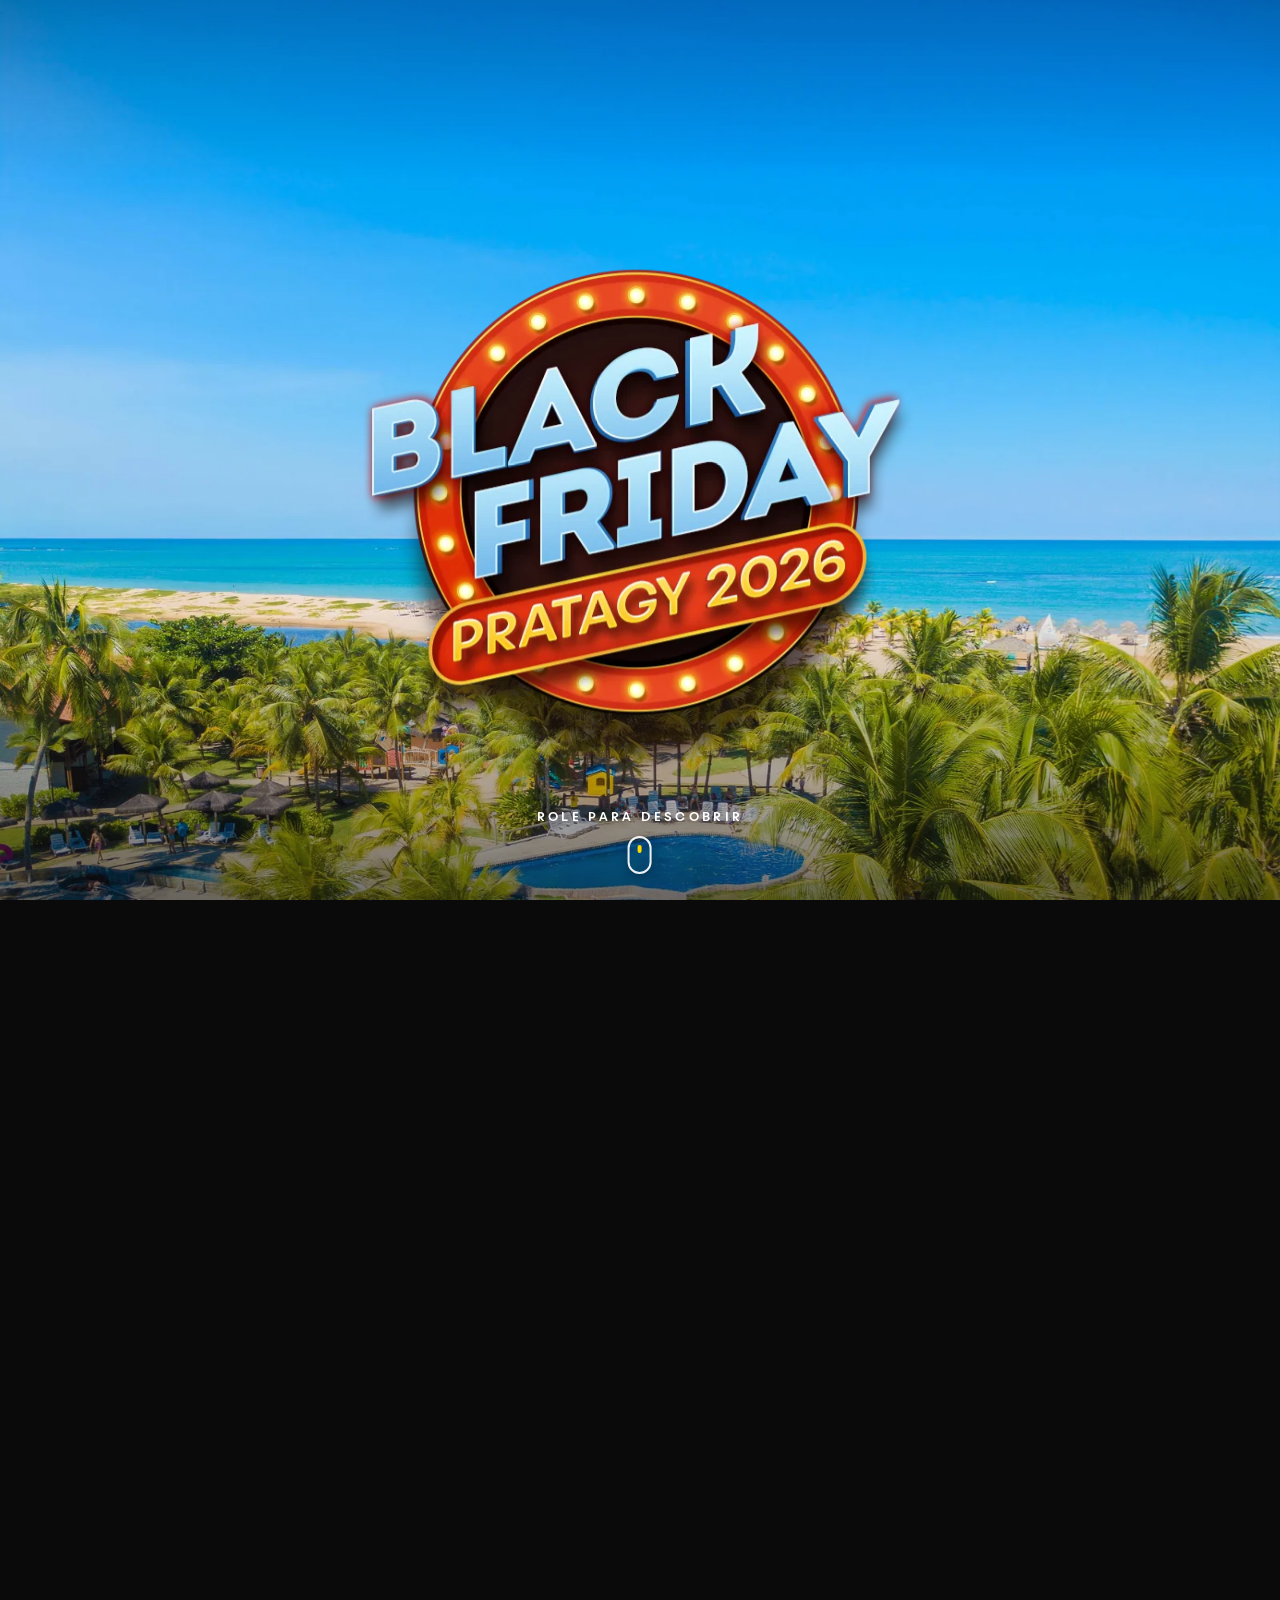
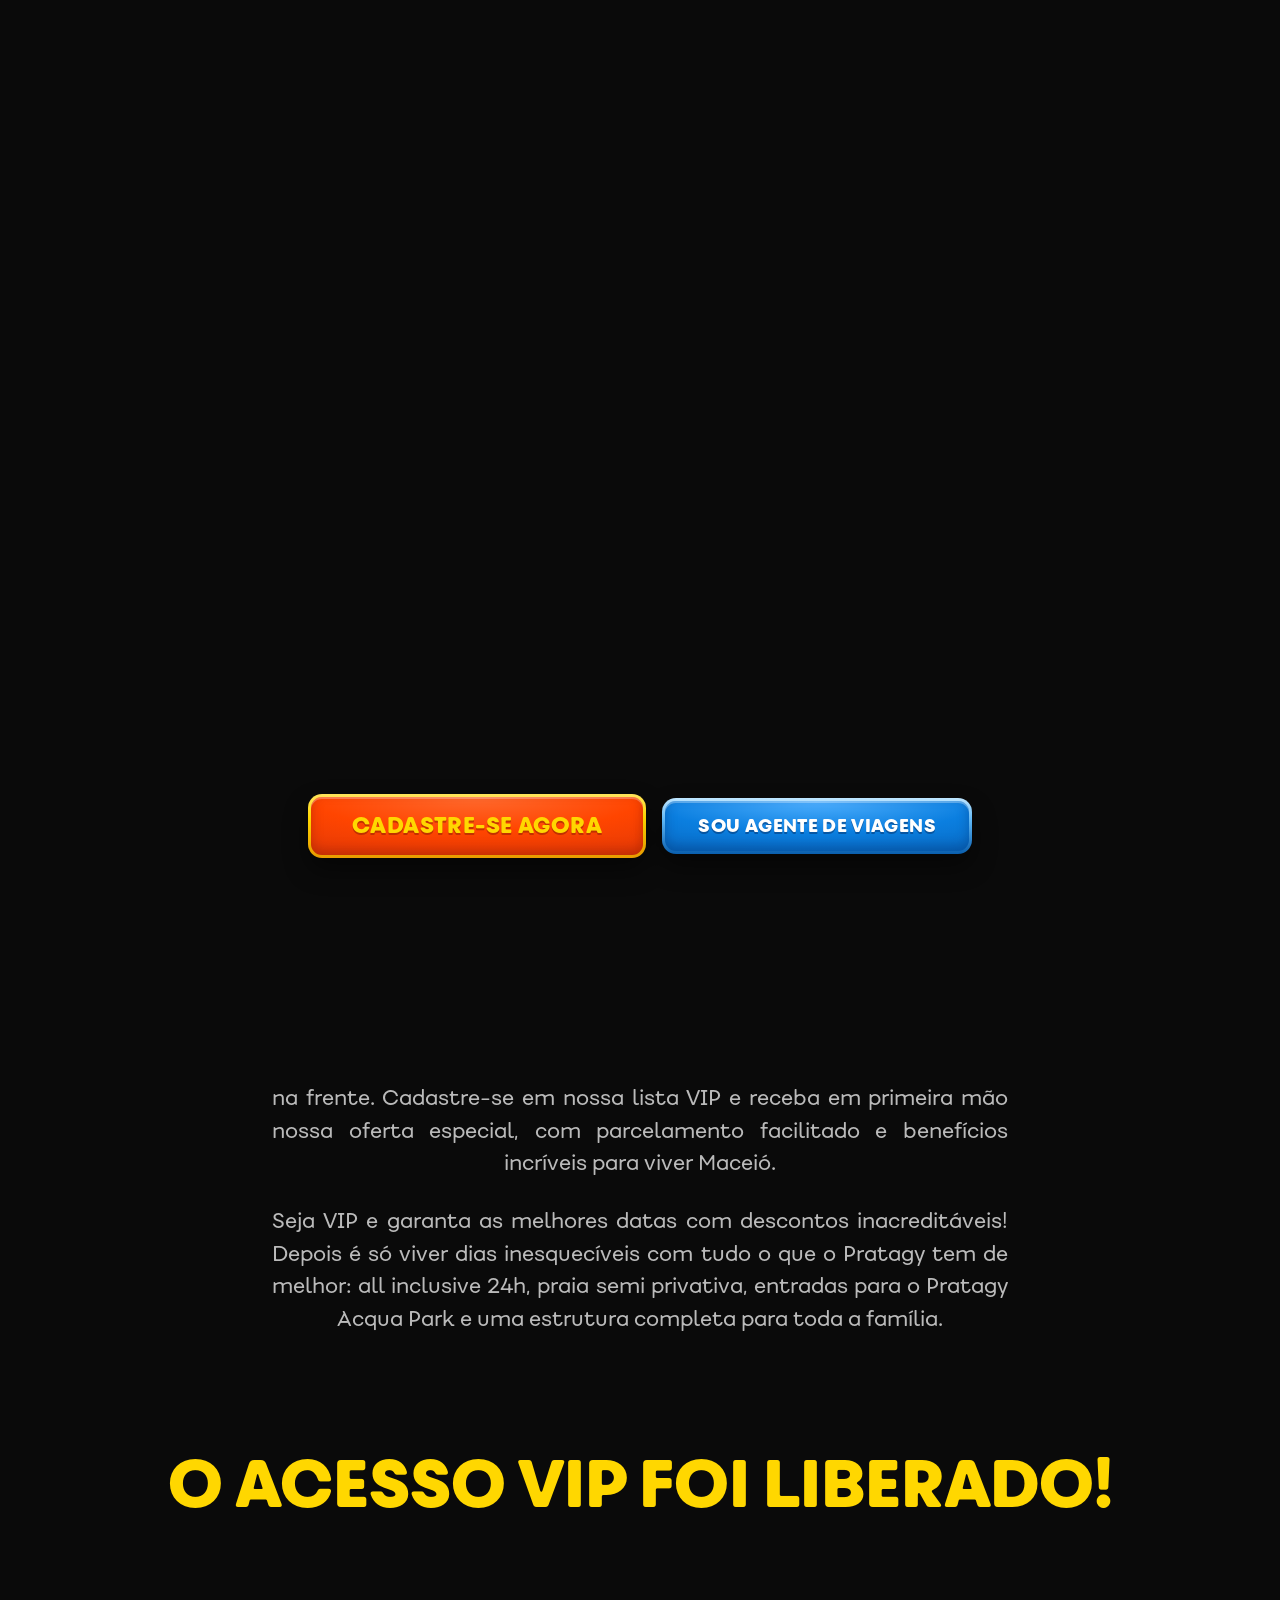
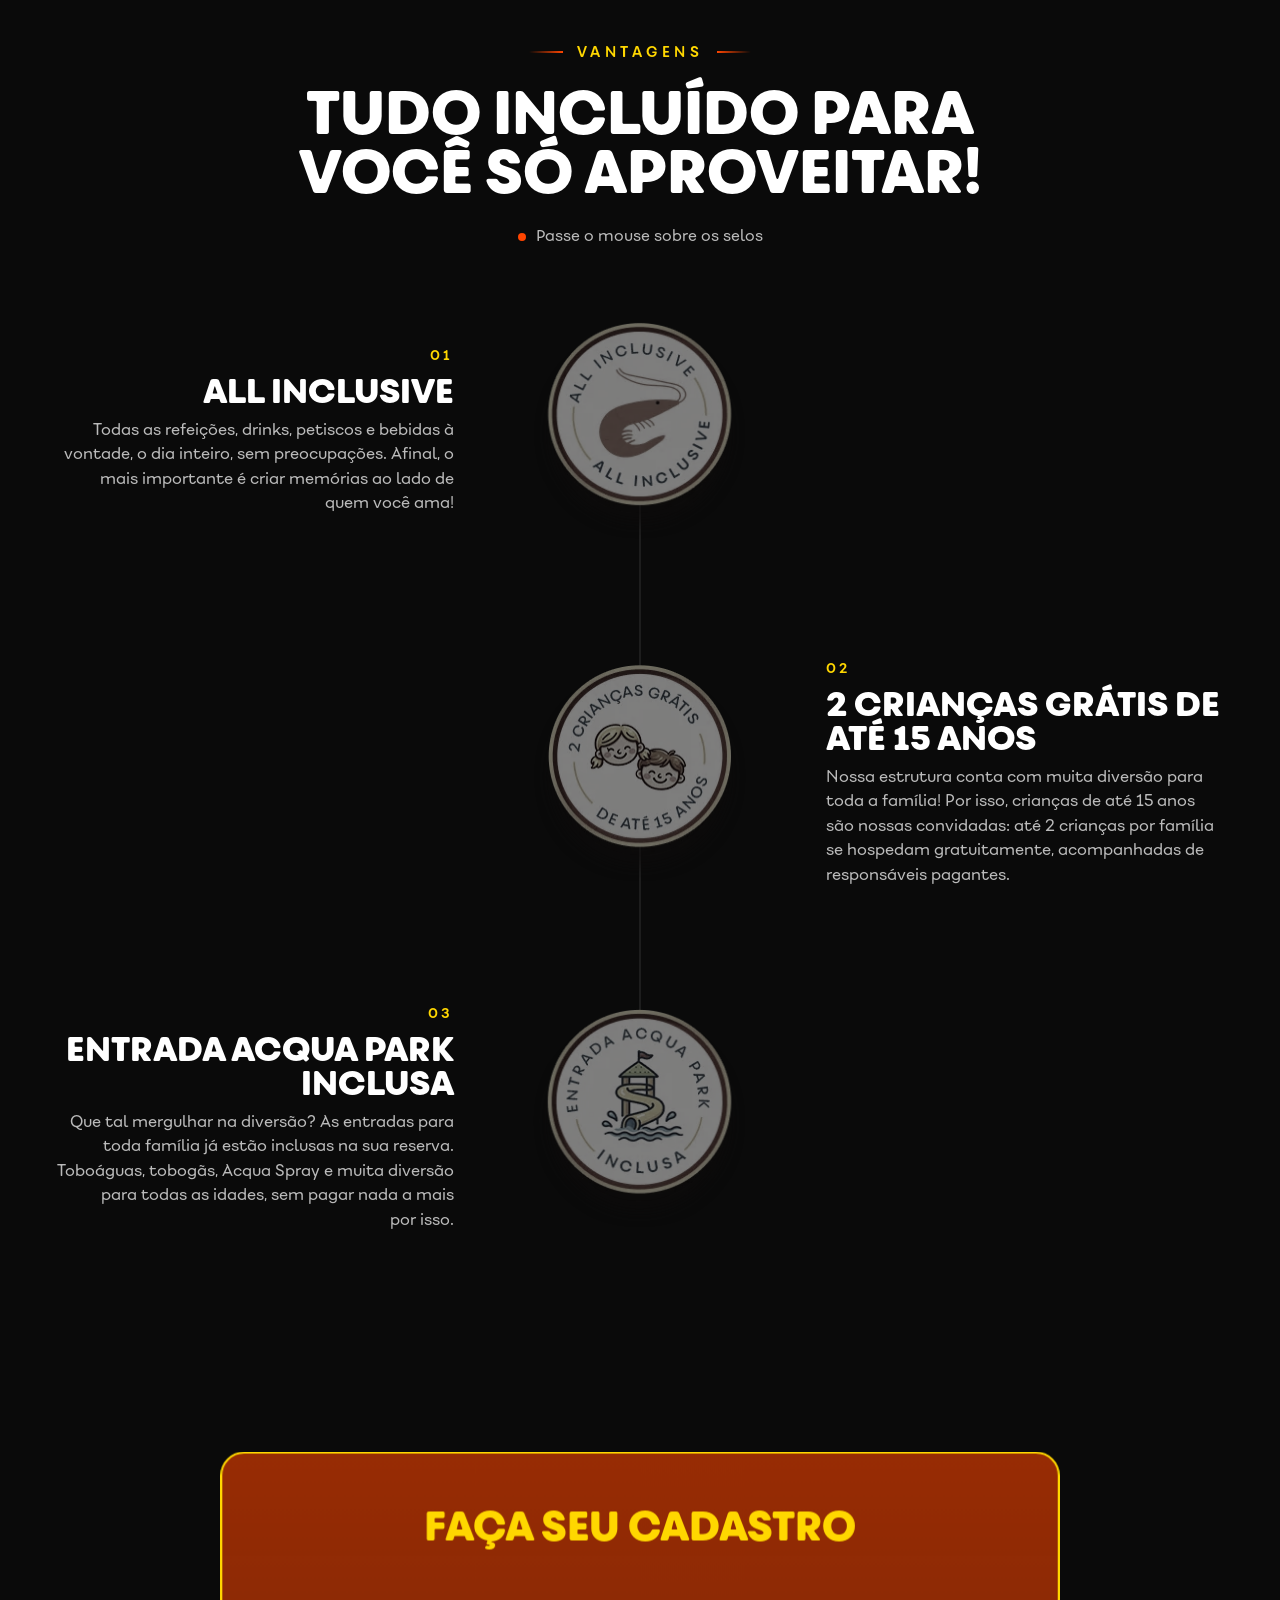
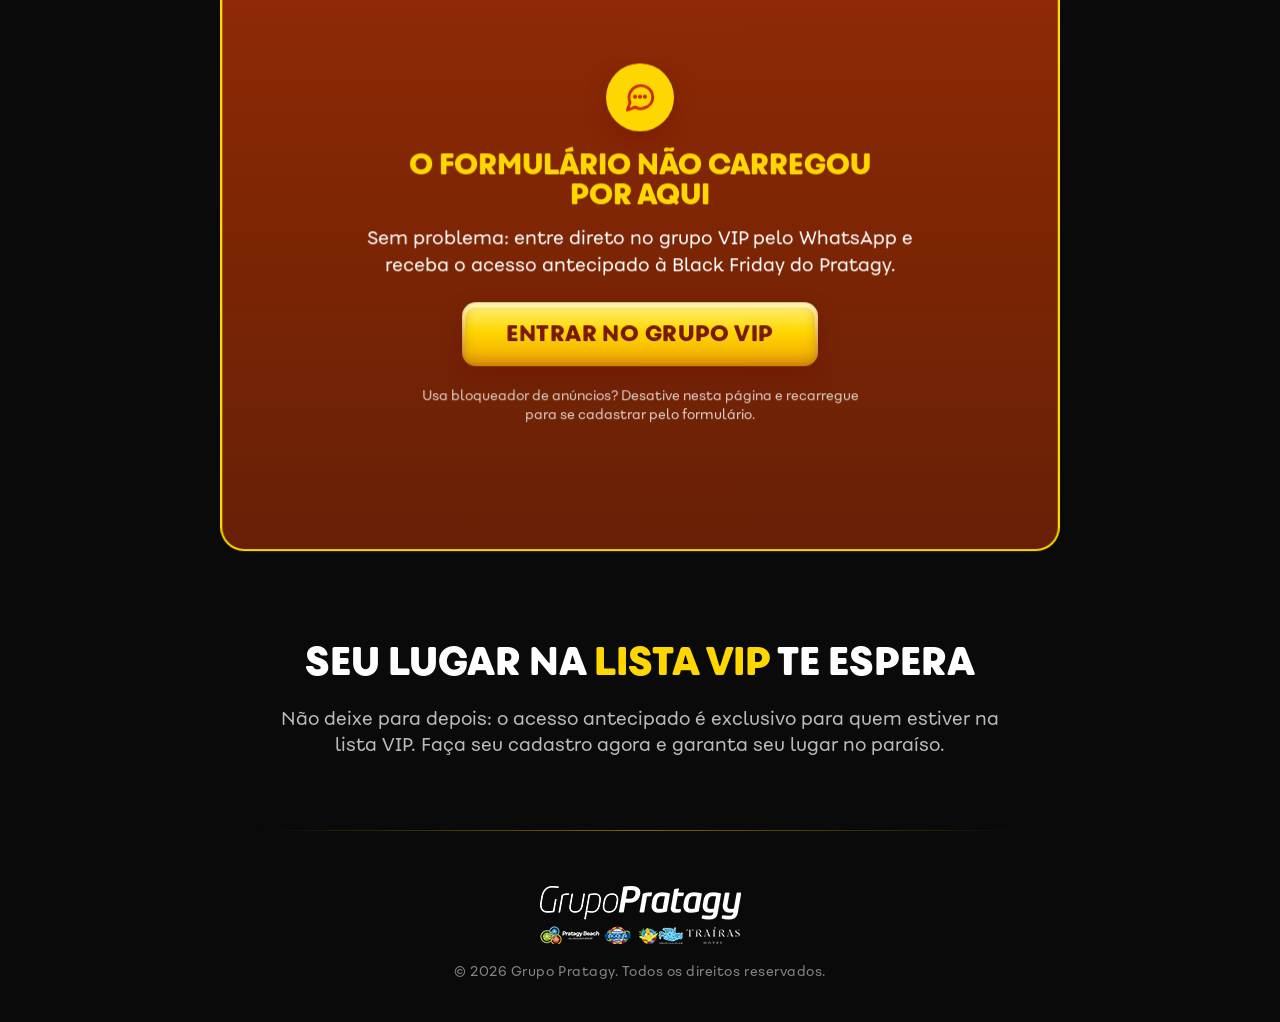
==== index.html @ 5a7fdba8 "Adição do botão B2B (Sou Agente de Viagens) no dock sticky Co-Authored-By: Claude Opus 5.5 <noreply@" ====
<!DOCTYPE html>
<html lang="pt-BR">
<head>
<meta charset="utf-8">
<meta name="viewport" content="width=device-width, initial-scale=1, viewport-fit=cover">
<title>Lista VIP Black Friday 2026 | Pratagy Resort</title>
<meta name="description" content="Entre para a lista VIP da Black Friday Pratagy 2026 e tenha acesso antecipado ao preço especial de novembro. Faça seu cadastro.">
<meta name="theme-color" content="#0A0A0A">
<meta property="og:type" content="website">
<meta property="og:title" content="Lista VIP · Black Friday Pratagy 2026">
<meta property="og:description" content="Cadastre-se, entre para o grupo VIP e receba o preço especial da Black Friday do Pratagy antes de todo mundo.">
<link rel="icon" type="image/webp" href="Assets/Selo-BlackFriday.webp">
<link rel="preload" href="Fonte/Fibra-One-Heavy.otf" as="font" type="font/otf" crossorigin>
<link rel="preload" href="Fonte/Fibra-One-Regular.otf" as="font" type="font/otf" crossorigin>
<script>document.documentElement.classList.add('bf-js');</script>
<style>
/* =========================================================
   FONTES — Fibra One (arquivos locais em Fonte/)
   ========================================================= */
@font-face { font-family: 'Fibra One'; src: url('Fonte/Fibra-One-Regular.otf') format('opentype'); font-weight: 400; font-style: normal; font-display: swap; }
@font-face { font-family: 'Fibra One'; src: url('Fonte/Fibra-One-SemiBold.otf') format('opentype'); font-weight: 600; font-style: normal; font-display: swap; }
@font-face { font-family: 'Fibra One'; src: url('Fonte/Fibra-One-Bold.otf') format('opentype'); font-weight: 700; font-style: normal; font-display: swap; }
@font-face { font-family: 'Fibra One'; src: url('Fonte/Fibra-One-Heavy.otf') format('opentype'); font-weight: 900; font-style: normal; font-display: swap; }

/* =========================================================
   DESIGN TOKENS
   ========================================================= */
:root {
  --bf-black: #0A0A0A;
  --bf-orange: #FF4500;
  --bf-orange-deep: #D8340A;
  --bf-gold: #FFD700;
  --bf-gold-deep: #E89B00;
  --bf-white: #FFFFFF;
  --bf-muted: rgba(255, 255, 255, .72);
  --bf-font: 'Fibra One', 'Segoe UI', system-ui, -apple-system, Roboto, Arial, sans-serif;
  --bf-ease-out: cubic-bezier(.22, 1, .36, 1);
  --bf-spring: cubic-bezier(.34, 1.56, .64, 1);
  --bf-gutter: clamp(16px, 5vw, 48px);
  --bf-seal: min(80vw, 62vh, 580px);
  --bf-seal: min(80vw, 62svh, 580px);
  --bf-hero-h: 260vh;
}

/* =========================================================
   BASE
   ========================================================= */
*, *::before, *::after { box-sizing: border-box; }
html { -webkit-text-size-adjust: 100%; text-size-adjust: 100%; background: var(--bf-black); }
@media (prefers-reduced-motion: no-preference) { html { scroll-behavior: smooth; } }
body {
  margin: 0; background: var(--bf-black); color: var(--bf-white);
  font-family: var(--bf-font); font-weight: 400; line-height: 1.5;
  -webkit-font-smoothing: antialiased; -moz-osx-font-smoothing: grayscale;
}
.bf { position: relative; z-index: 1; overflow-x: clip; }
:where(.bf) img { display: block; max-width: 100%; height: auto; }
.bf-wrap { width: min(1180px, 100% - var(--bf-gutter) * 2); margin-inline: auto; }
.bf-sr { position: absolute !important; width: 1px; height: 1px; padding: 0; margin: -1px; overflow: hidden; clip: rect(0 0 0 0); clip-path: inset(50%); white-space: nowrap; border: 0; }
.bf :focus-visible { outline: 3px solid var(--bf-gold); outline-offset: 4px; }
.bf [hidden] { display: none !important; }

/* Selo gigante fixo no fundo (5%) — parallax via JS */
.bf-watermark { position: fixed; inset: 0; z-index: 0; overflow: hidden; pointer-events: none; }
.bf-watermark img {
  position: absolute; left: 50%; top: 50%;
  width: max(125vmin, 720px); max-width: none; height: auto;
  opacity: .05; transform: translate3d(-50%, -50%, 0); will-change: transform;
}

/* =========================================================
   1. HERO (pin + bolha/eclipse)
   ========================================================= */
.bf-hero { position: relative; height: var(--bf-hero-h); }
.bf-hero__pin { position: sticky; top: 0; height: 100vh; overflow: hidden; isolation: isolate; }
.bf-hero__backdrop {
  position: absolute; inset: 0; will-change: opacity;
  background: linear-gradient(180deg, #0B7FE0 0%, #37A9F5 55%, #BFE6FF 100%);
}
.bf-hero__photo {
  position: absolute; inset: 0; width: 100%; height: 100%; max-width: none;
  object-fit: cover; object-position: 50% 52%;
  transform-origin: 50% 62%; will-change: transform;
}
.bf-js .bf-hero__photo { opacity: 0; transition: opacity .9s ease; }
.bf-js .bf-hero__photo.is-loaded { opacity: 1; }
.bf-hero__shade {
  position: absolute; inset: 0;
  background:
    radial-gradient(120% 90% at 50% 42%, rgba(0,0,0,0) 55%, rgba(0,0,0,.32) 100%),
    linear-gradient(180deg, rgba(10,10,10,.22) 0%, rgba(10,10,10,0) 20%, rgba(10,10,10,0) 68%, rgba(10,10,10,.5) 100%);
}
/* Bolha preta: clip-path circle() controlado pelo scroll */
.bf-bubble { position: absolute; inset: 0; background: var(--bf-black); clip-path: circle(0px at 50% 150%); }
/* Coroa de luz (eclipse) que acompanha a borda da bolha */
.bf-bubble-glow {
  position: absolute; left: 0; top: 0; width: 400px; height: 400px; border-radius: 50%;
  background: radial-gradient(closest-side,
    rgba(255,215,0,0) 75%, rgba(255,236,140,1) 79%, rgba(255,150,20,.8) 82.5%,
    rgba(255,69,0,.32) 89%, rgba(255,69,0,0) 100%);
  opacity: 0; will-change: transform, opacity; pointer-events: none;
}
.bf-hero__stage {
  position: absolute; left: 0; right: 0; top: 0; height: 100vh; height: 100svh;
  display: grid; place-items: center; pointer-events: none;
}
.bf-hero__anchor { position: relative; top: 6vh; top: 6svh; width: var(--bf-seal); aspect-ratio: 604 / 596; }
/* Retroiluminação laranja do selo: destaca o arco contra o fundo preto */
.bf-hero__halo {
  position: absolute; inset: -22%; z-index: 1; border-radius: 50%; opacity: 0;
  background: radial-gradient(closest-side,
    rgba(255,140,40,.6) 0%, rgba(255,110,25,.55) 50%, rgba(255,80,10,.45) 62%,
    rgba(255,69,0,.18) 74%, rgba(255,69,0,0) 88%);
  animation: bf-breathe 4.5s ease-in-out infinite;
}
.bf-hero__seal { position: absolute; inset: 0; z-index: 3; margin: 0; perspective: 900px; will-change: transform; }
.bf-hero__seal img { width: 100%; }
.bf-par { will-change: transform; }

.bf-js .bf-pop { opacity: 0; transform: scale(.55) rotate(-8deg); }
.bf-ready .bf-pop { animation: bf-pop 1.2s var(--bf-spring) both; }
.bf-float { animation: bf-float 6s ease-in-out infinite; }
.bf-float--b { animation-duration: 7.5s; animation-direction: reverse; }

.bf-hero__hint {
  position: absolute; left: 50%; bottom: max(26px, env(safe-area-inset-bottom)); z-index: 5;
  transform: translateX(-50%); pointer-events: auto;
  display: flex; flex-direction: column; align-items: center; gap: 10px;
  color: #fff; text-decoration: none; font-weight: 700; font-size: 12px;
  letter-spacing: .28em; text-transform: uppercase; white-space: nowrap;
  text-shadow: 0 2px 12px rgba(0,0,0,.55);
}
.bf-mouse { position: relative; width: 24px; height: 38px; border: 2px solid rgba(255,255,255,.92); border-radius: 14px; box-shadow: 0 2px 12px rgba(0,0,0,.3); }
.bf-mouse::after {
  content: ''; position: absolute; left: 50%; top: 7px; width: 4px; height: 8px; margin-left: -2px;
  border-radius: 2px; background: var(--bf-gold); animation: bf-wheel 1.6s ease-in-out infinite;
}

@keyframes bf-pop { from { opacity: 0; transform: scale(.55) rotate(-8deg); } to { opacity: 1; transform: none; } }
@keyframes bf-float { 0%, 100% { transform: translate3d(0, 0, 0) rotate(0); } 50% { transform: translate3d(0, -10px, 0) rotate(-1.2deg); } }
@keyframes bf-breathe { 0%, 100% { transform: scale(.94); } 50% { transform: scale(1.05); } }
@keyframes bf-wheel { 0% { transform: translateY(0); opacity: 1; } 70% { transform: translateY(12px); opacity: 0; } 100% { opacity: 0; } }

/* Ícones de % nas laterais da página (parallax no scroll).
   Começam com opacity 0 e surgem quando a bolha termina de cobrir a tela (.is-on via JS).
   Ficam acima do hero e abaixo do conteúdo das seções, para não atrapalhar a leitura.
   bottom: 0 dá a altura inicial; depois o JS trava essa altura em px (ver measure), para que conteúdo
   carregado depois (ex.: o formulário da SharpSpring) não reposicione os ícones. O topo de cada ícone usa
   a mesma régua travada (--pct-u = 1% dela), então eles também não se mexem quando a página encolhe
   (ex.: plano B do formulário no celular). */
.bf-pcts {
  --pct-o: 1; --pct-k: 1.4; --pct-u: 1%;
  position: absolute; left: 0; right: 0; top: calc(var(--bf-hero-h) - 100vh); bottom: 0; z-index: 0;
  overflow: hidden; pointer-events: none;
}
/* Por ícone: --t topo (% da página) · --s tamanho base (px) · --x recuo da lateral (vw) ·
   --xs recuo em frações do próprio ícone (negativo = parcialmente fora da tela) · --r rotação ·
   --o opacidade da camada (perto/meio/longe) · --m atenuação automática (JS) quando o ícone
   fica atrás da coluna de conteúdo, para nunca atrapalhar a leitura */
.bf-pct {
  position: absolute; top: calc(var(--t) * var(--pct-u)); width: calc(var(--s) * var(--pct-k) * 1px);
  opacity: 0; transform: rotate(calc(var(--r) * 1deg)); will-change: transform, opacity;
  transition: opacity .9s var(--bf-ease-out);
}
.bf-pct--l { left: calc(var(--x, 0) * 1vw + var(--xs, 0) * var(--s) * var(--pct-k) * 1px); }
.bf-pct--r { right: calc(var(--x, 0) * 1vw + var(--xs, 0) * var(--s) * var(--pct-k) * 1px); }
.bf-pct img { width: 100%; scale: .6; transition: scale 1.1s var(--bf-spring); }
.bf-pct--far img { filter: blur(1.2px); }
.bf-pcts:not(.is-on) .bf-pct img { animation-play-state: paused; }
.bf-pcts.is-on .bf-pct { opacity: calc(var(--o, .8) * var(--pct-o) * var(--m, 1)); transition-delay: calc(var(--i) * 70ms); }
.bf-pcts.is-on .bf-pct img { scale: 1; transition-delay: calc(var(--i) * 70ms); }
@media (max-width: 1199px) { .bf-pcts { --pct-o: .9; --pct-k: 1.1; } }
@media (max-width: 768px) {
  .bf-pcts { --pct-o: .8; --pct-k: .75; }
  .bf-pct--far img { filter: none; }
}

/* =========================================================
   TIPOGRAFIA COMPARTILHADA
   ========================================================= */
.bf-eyebrow {
  display: inline-flex; align-items: center; gap: 14px; margin: 0 0 22px;
  color: var(--bf-gold); font-weight: 700; font-size: clamp(12px, 1.1vw, 15px);
  letter-spacing: .32em; text-transform: uppercase;
}
.bf-eyebrow::before, .bf-eyebrow::after { content: ''; width: 34px; height: 2px; background: linear-gradient(90deg, rgba(255,69,0,0), var(--bf-orange)); }
.bf-eyebrow::after { transform: scaleX(-1); }
/* Títulos equilibrados: linhas de tamanho parecido, sem uma palavra sozinha na última.
   "pretty" vem antes como reserva; onde "balance" é suportado, ele vence. */
.bf-h2, .bf-intro__title { text-wrap: pretty; text-wrap: balance; }
.bf-h2 { margin: 0 0 .35em; font-weight: 900; font-size: clamp(32px, 4.6vw, 64px); line-height: 1; text-transform: uppercase; }

/* Palavras animadas pelo scroll (JS divide o texto e controla --p) */
.bf-w { display: inline-block; opacity: var(--o, 1); transform: translate3d(0, calc((1 - var(--o, 1)) * .6em), 0); }
.bf-split .bf-w { --o: clamp(0, (var(--p, 0) * (var(--n, 1) + 5) - var(--i, 0)) / 5, 1); }

/* Revelação única (IntersectionObserver) */
.bf-js .bf-reveal { opacity: 0; transform: translate3d(0, 40px, 0); transition: opacity .9s var(--bf-ease-out), transform 1.1s var(--bf-ease-out); }
.bf-js .bf-reveal.is-in { opacity: 1; transform: none; }

/* =========================================================
   3. TEXTO + BOTÃO STICKY
   ========================================================= */
.bf-intro { position: relative; padding: clamp(32px, 6vh, 72px) 0 clamp(56px, 10vh, 120px); text-align: center; }
.bf-intro__title {
  margin: 0 auto .55em; max-width: 15ch;
  font-weight: 900; font-size: clamp(38px, 6.4vw, 92px); line-height: .98; letter-spacing: -.01em; text-transform: uppercase;
}
.bf-intro__title em {
  font-style: normal; color: var(--bf-orange);
  background: linear-gradient(92deg, var(--bf-orange) 10%, var(--bf-gold) 90%);
  -webkit-background-clip: text; background-clip: text; -webkit-text-fill-color: transparent;
}
/* Justificado com a última linha centralizada, sem hifenização (como na obrigado.html). As palavras
   do data-split são inline-block com o espaço fora delas, então o justificado distribui o espaço entre elas. */
.bf-intro__text {
  margin: 0 auto 1.2em; max-width: 46ch; color: var(--bf-muted); font-size: clamp(17px, 1.6vw, 22px); line-height: 1.6;
  text-align: justify; text-align-last: center; -webkit-hyphens: none; hyphens: none; text-wrap: pretty;   /* sem viúvas */
}
/* Celular: centralizado, sem justificar — em coluna estreita o justificado abre espaços grandes entre as palavras */
@media (max-width: 479px) { .bf-intro__text { text-align: center; text-align-last: auto; } }

/* Contagem regressiva */
.bf-countdown { position: relative; padding: 0 0 clamp(24px, 5vh, 64px); text-align: center; }
.bf-cd__title {
  margin: 0 0 clamp(18px, 3vh, 30px); color: var(--bf-white); opacity: .85;
  font-weight: 600; font-size: clamp(13px, 1.3vw, 16px); letter-spacing: .32em; text-transform: uppercase;
}
.bf-cd__grid { display: flex; justify-content: center; align-items: flex-start; gap: clamp(8px, 2vw, 28px); }
.bf-cd__unit { display: flex; flex-direction: column; align-items: center; min-width: clamp(72px, 11vw, 132px); }
.bf-cd__num, .bf-cd__sep { font-size: clamp(2.5rem, 6vw, 4.5rem); line-height: 1; font-weight: 700; }
.bf-cd__num { display: inline-flex; color: var(--bf-gold); font-variant-numeric: tabular-nums; font-feature-settings: "tnum" 1; }
/* A Fibra One não traz algarismos tabulares (o "1" é bem mais estreito que o "0"): cada dígito ganha
   uma casa fixa da largura do mais largo, para os números não "pularem" quando mudam */
.bf-cd__num > span { display: inline-block; width: .77em; text-align: center; }
.bf-cd__sep { color: rgba(255, 215, 0, .4); }
.bf-cd__label {
  margin-top: clamp(8px, 1.2vw, 14px); color: var(--bf-white); opacity: .85;
  font-weight: 400; font-size: clamp(.7rem, 1.5vw, .9rem); letter-spacing: 2px; text-transform: uppercase;
}
.bf-cd__done { margin: 0; color: var(--bf-gold); font-weight: 900; font-size: clamp(30px, 5.4vw, 64px); line-height: 1.05; text-transform: uppercase; }
.bf-cd.is-done .bf-cd__title, .bf-cd.is-done .bf-cd__grid { display: none; }
@media (max-width: 480px) {
  .bf-cd__grid { gap: 4px; }
  .bf-cd__unit { min-width: 0; flex: 1 1 0; }
  .bf-cd__num, .bf-cd__sep { font-size: clamp(1.9rem, 10vw, 2.5rem); }
  .bf-cd__label { font-size: .62rem; letter-spacing: 1px; }
}

/* Botão — recriação em CSS do Assets/botao-entre-para-o-grupo.webp */
.bf-btn {
  position: relative; isolation: isolate; overflow: hidden;
  display: inline-flex; align-items: center; justify-content: center; gap: .6em;
  min-height: 64px; padding: 0 clamp(26px, 3.2vw, 46px);
  border: 3px solid transparent; border-radius: 14px;
  background:
    radial-gradient(120% 140% at 50% 0%, #FF6A2E 0%, var(--bf-orange) 42%, var(--bf-orange-deep) 100%) padding-box,
    linear-gradient(180deg, #FFE45C 0%, var(--bf-gold) 38%, var(--bf-gold-deep) 100%) border-box;
  color: var(--bf-gold); font: 900 clamp(17px, 1.7vw, 23px)/1 var(--bf-font);
  letter-spacing: .02em; text-transform: uppercase; text-decoration: none; white-space: nowrap;
  text-shadow: 0 2px 0 rgba(122, 26, 0, .45);
  box-shadow: inset 0 2px 0 rgba(255,255,255,.28), inset 0 -5px 12px rgba(120,20,0,.35), 0 12px 24px rgba(0,0,0,.45);
  cursor: pointer; -webkit-tap-highlight-color: transparent;
  transition: transform .25s var(--bf-ease-out), box-shadow .25s ease, filter .25s ease;
}
.bf-btn::after {
  content: ''; position: absolute; z-index: -1; top: -30%; bottom: -30%; left: -10%; width: 26%;
  background: linear-gradient(100deg, rgba(255,255,255,0), rgba(255,255,255,.5), rgba(255,255,255,0));
  transform: translateX(-160%) skewX(-18deg); pointer-events: none;
}
.bf-btn:hover {
  transform: translateY(-2px); filter: saturate(1.1);
  box-shadow: inset 0 2px 0 rgba(255,255,255,.32), inset 0 -5px 12px rgba(120,20,0,.35), 0 16px 30px rgba(0,0,0,.5), 0 0 28px rgba(255,69,0,.55);
}
.bf-btn:hover::after { transform: translateX(520%) skewX(-18deg); transition: transform .85s var(--bf-ease-out); }
.bf-btn:active { transform: translateY(1px); }
.bf-btn--cta::after { animation: bf-shine 4.2s ease-in-out infinite; }
.bf-btn--gold {
  color: #7A1A00; text-shadow: 0 1px 0 rgba(255,255,255,.35);
  background:
    linear-gradient(180deg, #FFEF7A 0%, var(--bf-gold) 45%, #F2A900 100%) padding-box,
    linear-gradient(180deg, #FFF6B0, #C98400) border-box;
  box-shadow: inset 0 2px 0 rgba(255,255,255,.55), inset 0 -4px 10px rgba(170,90,0,.35), 0 10px 22px rgba(110,15,0,.45);
}
.bf-btn--gold:hover { box-shadow: inset 0 2px 0 rgba(255,255,255,.6), inset 0 -4px 10px rgba(170,90,0,.35), 0 14px 28px rgba(110,15,0,.5), 0 0 26px rgba(255,215,0,.5); }
/* Botão B2B (agentes de viagem): mesmo formato, paleta azul do céu do hero (#0B7FE0). Secundário: um pouco
   menor que o "Cadastre-se agora" e sem o brilho animado, para não competir com o botão principal. */
.bf-btn--b2b {
  min-height: 56px; padding: 0 clamp(22px, 2.6vw, 36px); font-size: clamp(15px, 1.4vw, 19px);
  color: var(--bf-white); text-shadow: 0 2px 0 rgba(4, 40, 90, .45);
  background:
    radial-gradient(120% 140% at 50% 0%, #4FB0FF 0%, #0B7FE0 45%, #0762B8 100%) padding-box,
    linear-gradient(180deg, #BFE6FF 0%, #5DB6F5 40%, #0A5FAE 100%) border-box;
  box-shadow: inset 0 2px 0 rgba(255,255,255,.3), inset 0 -5px 12px rgba(0,40,100,.35), 0 12px 24px rgba(0,0,0,.45);
}
.bf-btn--b2b:hover { box-shadow: inset 0 2px 0 rgba(255,255,255,.34), inset 0 -5px 12px rgba(0,40,100,.35), 0 16px 30px rgba(0,0,0,.5), 0 0 28px rgba(11,127,224,.6); }
@keyframes bf-shine { 0%, 62% { transform: translateX(-160%) skewX(-18deg); } 100% { transform: translateX(520%) skewX(-18deg); } }

/* Dock: fica preso no rodapé da tela durante as seções 3 e 4 e "pousa" no fim delas */
.bf-dock {
  position: sticky; bottom: max(18px, env(safe-area-inset-bottom)); z-index: 40;
  display: flex; justify-content: center; align-items: center; gap: 16px; padding: 0 var(--bf-gutter);
  margin: clamp(28px, 6vh, 64px) 0 clamp(40px, 8vh, 96px); pointer-events: none;
}
.bf-dock .bf-btn { pointer-events: auto; }

/* =========================================================
   4. ATRIBUTOS (selos + card com mini-carrossel)
   Mobile/touch primeiro: cards sempre visíveis.
   ========================================================= */
.bf-attrs { position: relative; padding: clamp(40px, 8vh, 100px) 0 clamp(8px, 3vh, 40px); }
.bf-attrs__head { text-align: center; margin-bottom: clamp(44px, 8vh, 96px); }
.bf-attrs__hint { display: inline-flex; align-items: center; gap: 10px; margin: 0; color: var(--bf-muted); font-size: 15px; }
.bf-attrs__hint::before { content: ''; width: 8px; height: 8px; border-radius: 50%; background: var(--bf-orange); box-shadow: 0 0 0 0 rgba(255,69,0,.6); animation: bf-ping 1.8s ease-out infinite; }
.bf-only-hover { display: none; }
.bf-attrs__list { position: relative; display: grid; gap: clamp(64px, 10vh, 110px); }
.bf-attrs__line { display: none; }
.bf-attr { display: grid; justify-items: center; gap: 22px; width: 100%; max-width: 520px; margin: 0 auto; text-align: center; }
.bf-attr__hub { display: contents; }
.bf-attr__seal {
  order: 0; position: relative; z-index: 2; width: clamp(160px, 42vw, 220px); aspect-ratio: 1;
  display: grid; place-items: center; padding: 0; border: 0; border-radius: 50%; background: none; color: inherit;
  cursor: pointer; -webkit-tap-highlight-color: transparent;
  transition: transform .6s var(--bf-spring), scale .9s var(--bf-spring), rotate .9s var(--bf-spring), opacity .5s ease;
}
.bf-attr__seal img { width: 100%; transition: filter .6s ease; }
.bf-attr__seal::before {
  content: ''; position: absolute; inset: -16%; z-index: -1; border-radius: 50%;
  background: radial-gradient(closest-side, rgba(255,69,0,.55), rgba(255,69,0,0));
  opacity: 0; transform: scale(.8); transition: opacity .5s ease, transform .6s var(--bf-ease-out);
}
.bf-js .bf-attr:not(.is-in) .bf-attr__seal { opacity: 0; scale: .4; rotate: -30deg; }
.bf-attr__info { order: 1; }
.bf-attr__num { display: block; margin-bottom: 8px; color: var(--bf-gold); font-weight: 700; font-size: 13px; letter-spacing: .3em; }
.bf-attr__title { margin: 0 0 10px; font-weight: 900; font-size: clamp(24px, 2.6vw, 36px); line-height: 1.02; text-transform: uppercase; }
/* text-wrap: pretty evita viúvas (uma palavra sozinha na última linha) */
.bf-attr__text { margin: 0; color: var(--bf-muted); font-size: clamp(15px, 1.2vw, 17px); line-height: 1.6; -webkit-hyphens: none; hyphens: none; text-wrap: pretty; }
.bf-attr__card {
  order: 2; position: relative; width: 100%; padding: 5px; border-radius: 22px;
  background: linear-gradient(145deg, #FFE45C, var(--bf-gold) 30%, #F2A900 65%, #C97A00);
  box-shadow: 0 30px 60px rgba(0,0,0,.55), 0 0 60px rgba(255,69,0,.18);
}

/* Mini-carrossel */
.bf-carousel {
  position: relative; overflow: hidden; isolation: isolate; aspect-ratio: 4 / 3; border-radius: 17px; cursor: pointer;
  background: #161616 linear-gradient(110deg, #161616 30%, #232323 50%, #161616 70%) 0 0 / 220% 100%;
  animation: bf-shimmer 1.6s linear infinite;
}
.bf-carousel.is-loaded { animation: none; }
.bf-carousel::after { content: ''; position: absolute; inset: auto 0 0 0; z-index: 2; height: 42%; background: linear-gradient(rgba(0,0,0,0), rgba(0,0,0,.5)); pointer-events: none; }
.bf-slide { position: absolute; inset: 0; width: 100%; height: 100% !important; max-width: none !important; object-fit: cover; transform: translate3d(100%, 0, 0); }
.bf-slide:not([src]) { visibility: hidden; }
.bf-slide.is-active { z-index: 1; transform: translate3d(0, 0, 0); transition: transform .8s var(--bf-ease-out); animation: bf-kenburns 2.4s var(--bf-ease-out) both; }
.bf-slide.is-leaving { transform: translate3d(-100%, 0, 0); transition: transform .8s var(--bf-ease-out); }
.bf-carousel__bars { position: absolute; z-index: 3; left: 12px; right: 12px; top: 12px; display: flex; gap: 6px; }
.bf-carousel__bars i { flex: 1; height: 3px; overflow: hidden; border-radius: 3px; background: rgba(255,255,255,.35); }
.bf-carousel__bars b { display: block; height: 100%; background: #fff; transform: scaleX(0); transform-origin: 0 50%; }
.bf-carousel__bars i.is-done b { transform: scaleX(1); }
.bf-carousel__tag {
  position: absolute; z-index: 3; left: 12px; bottom: 12px; padding: 7px 12px; border-radius: 999px;
  background: rgba(10,10,10,.72); color: var(--bf-gold); font-weight: 700; font-size: 12px; letter-spacing: .14em; text-transform: uppercase;
}

@keyframes bf-kenburns { from { scale: 1.12; } to { scale: 1; } }
@keyframes bf-shimmer { to { background-position: -220% 0; } }
@keyframes bf-ping { 0% { box-shadow: 0 0 0 0 rgba(255,69,0,.6); } 100% { box-shadow: 0 0 0 12px rgba(255,69,0,0); } }
@keyframes bf-ring { 0% { transform: scale(.95); opacity: .8; } 100% { transform: scale(1.35); opacity: 0; } }

/* Desktop com mouse: selos no eixo central, card surge no hover */
@media (hover: hover) and (pointer: fine) and (min-width: 900px) {
  .bf-only-hover { display: inline; }
  .bf-only-touch { display: none; }
  .bf-attrs__list { gap: clamp(80px, 13vh, 150px); }
  .bf-attrs__line {
    display: block; position: absolute; left: 50%; top: 0; width: 2px; height: 0; margin-left: -1px;
    border-radius: 2px; background: rgba(255,255,255,.08); pointer-events: none;
  }
  .bf-attrs__line-fill {
    position: absolute; inset: 0; border-radius: inherit;
    background: linear-gradient(180deg, var(--bf-orange), var(--bf-gold));
    box-shadow: 0 0 14px rgba(255,69,0,.65); transform: scaleY(0); transform-origin: 50% 0; will-change: transform;
  }
  .bf-attr { max-width: none; grid-template-columns: 1fr auto 1fr; column-gap: clamp(40px, 6vw, 96px); align-items: center; justify-items: stretch; }
  .bf-attr__hub { display: block; position: relative; grid-column: 2; grid-row: 1; }
  .bf-attr__info { grid-row: 1; max-width: 400px; }
  .bf-attr[data-side="right"] .bf-attr__info { grid-column: 1; justify-self: end; text-align: right; }
  .bf-attr[data-side="left"] .bf-attr__info { grid-column: 3; justify-self: start; text-align: left; }
  .bf-attr__seal { width: clamp(190px, 17vw, 250px); }
  .bf-attr__seal::after {
    content: ''; position: absolute; inset: 3%; border-radius: 50%; border: 2px solid rgba(255,215,0,.55);
    animation: bf-ring 2.4s ease-out infinite; pointer-events: none;
  }
  .bf-attrs.is-linked .bf-attr:not(.is-lit) .bf-attr__seal img { filter: grayscale(.85) brightness(.5); }
  .bf-attrs.is-linked .bf-attr:not(.is-lit) .bf-attr__seal::after { opacity: 0; animation: none; }
  .bf-attr.is-lit .bf-attr__seal::before { opacity: .55; transform: scale(1); }
  .bf-attr__card {
    position: absolute; top: 50%; z-index: 1; width: clamp(300px, 30vw, 440px);
    opacity: 0; visibility: hidden; pointer-events: none;
    transition: opacity .3s ease, transform .7s var(--bf-spring), visibility 0s linear .7s;
  }
  .bf-attr[data-side="right"] .bf-attr__card { left: calc(100% + clamp(24px, 3vw, 44px)); transform-origin: 0 50%; transform: translate3d(-55%, -50%, 0) scale(.5) rotate(-10deg); }
  .bf-attr[data-side="left"] .bf-attr__card { right: calc(100% + clamp(24px, 3vw, 44px)); transform-origin: 100% 50%; transform: translate3d(55%, -50%, 0) scale(.5) rotate(10deg); }
  /* "ponte" invisível entre selo e card para o hover não cair no vão */
  .bf-attr__card::before { content: ''; position: absolute; top: 0; bottom: 0; width: clamp(40px, 4vw, 60px); }
  .bf-attr[data-side="right"] .bf-attr__card::before { right: 100%; }
  .bf-attr[data-side="left"] .bf-attr__card::before { left: 100%; }
  .bf-attr.is-open .bf-attr__card { opacity: 1; visibility: visible; pointer-events: auto; transition: opacity .25s ease, transform .7s var(--bf-spring), visibility 0s; }
  .bf-attr[data-side="right"].is-open .bf-attr__card { transform: translate3d(0, -50%, 0) rotate(-2deg); }
  .bf-attr[data-side="left"].is-open .bf-attr__card { transform: translate3d(0, -50%, 0) rotate(2deg); }
  .bf-attr.is-open .bf-attr__seal { transform: scale(1.08) rotate(-6deg); }
  .bf-attr.is-open .bf-attr__seal img { filter: none; }
  .bf-attr.is-open .bf-attr__seal::before { opacity: 1; transform: scale(1.05); }
}

/* =========================================================
   5. FORMULÁRIO (card laranja — ref. Assets/Cadastro-box.webp)
   ========================================================= */
.bf-form { position: relative; padding: 0 0 clamp(40px, 8vh, 96px); scroll-margin-top: 3vh; }
.bf-form__rise { max-width: 840px; margin: 0 auto; }
/* Card plano: mesma linguagem do botão "Cadastre-se agora" com as cores invertidas —
   fundo laranja escuro/translúcido + borda dourada fina, sem sombras nem relevo */
.bf-card {
  position: relative; border: 2px solid var(--bf-gold); border-radius: 24px;
  background: linear-gradient(180deg, rgba(255,69,0,.58) 0%, rgba(255,69,0,.38) 100%), var(--bf-black);
  transform-origin: 50% 100%; will-change: transform, opacity;
}
.bf-card__inner {
  position: relative; overflow: hidden; border-radius: 22px;
  padding: clamp(28px, 4.5vw, 52px) clamp(20px, 5vw, 64px) clamp(28px, 4vw, 44px);
}
.bf-card__title {
  margin: 0 0 clamp(24px, 3.4vw, 36px); text-align: center; color: var(--bf-gold);
  font-weight: 900; font-size: clamp(26px, 3.4vw, 40px); line-height: 1; text-transform: uppercase;
}
/* Formulário oficial da SharpSpring. O form.js injeta um <iframe> de outro domínio dentro de
   #sharpspring-form; por segurança do navegador, o CSS desta página não alcança os campos lá dentro.
   Cores e fontes dos campos ficam no CSS personalizado do formulário, no editor da SharpSpring.
   Aqui: largura total do card, fundo transparente (o laranja do card aparece) e aviso de carregamento. */
/* Espaço reservado com a altura real do formulário. Vale também depois que o iframe entra (ele
   nasce com 200px até a SharpSpring informar a altura real), para a página não encolher e crescer de novo.
   --ss-h: alturas medidas no Chrome em produção, com o CSS personalizado da SharpSpring aplicado. O formulário
   cresce em degraus conforme a largura (os textos quebram em mais linhas); se o CSS da SharpSpring mudar, medir de novo.
   !important: a SharpSpring avisa primeiro uma altura menor (antes de as fontes carregarem dentro do iframe) e o
   form.js a aplica como min-height inline; a reserva segura o espaço até chegar a altura final. */
.bf-card { --ss-h: 524.344px; }
@media (max-width: 570.98px) { .bf-card { --ss-h: 544.641px; } }
@media (max-width: 489.98px) { .bf-card { --ss-h: 562.828px; } }
@media (max-width: 408.98px) { .bf-card { --ss-h: 583.125px; } }
#sharpspring-form { width: 100%; min-height: var(--ss-h) !important; margin: 0 auto; text-align: center; }
#sharpspring-form:empty { display: grid; place-items: center; }
#sharpspring-form:empty::before {
  content: "Carregando formulário..."; color: var(--bf-gold); opacity: .85;
  font: 600 14px/1.2 var(--bf-font); letter-spacing: .28em; text-transform: uppercase;
}
#sharpspring-form iframe {
  display: block; width: 100% !important; max-width: 100%; margin: 0 auto;
  border: 0 !important; background: transparent !important; color-scheme: normal;
}
/* Plano B: se o formulário não aparecer em até 3 s (bloqueador de anúncios, rede muito lenta), o card mostra
   o link direto para o grupo VIP. No desktop ocupa o mesmo espaço reservado, então nada na página pula; no
   celular fica só com a altura do conteúdo, sem sobra de laranja no card. O iframe fica com altura 0 (mas
   mantém a largura), pronto para voltar se o formulário chegar depois. */
.bf-card.is-fallback #sharpspring-form { height: 0 !important; min-height: 0 !important; overflow: hidden; visibility: hidden; }
.bf-ssf-fallback {
  min-height: var(--ss-h); display: flex; flex-direction: column; align-items: center; justify-content: center;
  gap: 14px; text-align: center;
}
@media (max-width: 480px) { .bf-ssf-fallback { min-height: 0; padding: 12px 0 8px; } }
.bf-ssf-fallback__icon { width: 68px; height: 68px; display: grid; place-items: center; margin-bottom: 4px; border-radius: 50%; background: var(--bf-gold); box-shadow: 0 8px 22px rgba(110,15,0,.35); }
.bf-ssf-fallback__icon svg { width: 34px; height: 34px; fill: none; stroke: #C92E07; stroke-width: 2; stroke-linecap: round; stroke-linejoin: round; }
.bf-ssf-fallback__title { margin: 0; max-width: 22ch; color: var(--bf-gold); font-weight: 900; font-size: clamp(21px, 2.4vw, 28px); line-height: 1.1; text-transform: uppercase; }
.bf-ssf-fallback__text { margin: 0; max-width: 40ch; color: var(--bf-white); font-size: clamp(16px, 1.5vw, 18px); line-height: 1.5; text-wrap: pretty; }
.bf-ssf-fallback .bf-btn { margin-top: 10px; }
.bf-ssf-fallback__note { margin: 6px 0 0; max-width: 46ch; color: rgba(255,255,255,.78); font-size: 13px; line-height: 1.45; }

/* Texto final + rodapé */
.bf-final { max-width: 760px; margin: clamp(56px, 10vh, 110px) auto 0; text-align: center; }
.bf-final__lead { margin: 0 0 .6em; font-weight: 900; font-size: clamp(24px, 3vw, 38px); line-height: 1.1; text-transform: uppercase; }
.bf-final__lead span { color: var(--bf-gold); }
.bf-final__text { margin: 0; color: var(--bf-muted); font-size: clamp(16px, 1.4vw, 19px); }
.bf-footer { position: relative; padding: 56px 0 calc(40px + env(safe-area-inset-bottom)); text-align: center; }
.bf-footer::before { content: ''; position: absolute; top: 0; left: 50%; width: min(760px, 86%); height: 1px; transform: translateX(-50%); background: linear-gradient(90deg, rgba(255,215,0,0), rgba(255,215,0,.45), rgba(255,215,0,0)); }
.bf-footer img { width: 201px; margin: 0 auto 18px; }
.bf-footer p { margin: 0; color: rgba(255,255,255,.5); font-size: 13px; letter-spacing: .04em; }

/* =========================================================
   6. GLOW AMARELO QUE SEGUE O CURSOR (somente desktop com mouse)
   ========================================================= */
.bf-cursor-glow {
  --glow: 320px;
  position: fixed; left: 0; top: 0; z-index: 2147483000;
  width: var(--glow); height: var(--glow); margin: calc(var(--glow) / -2) 0 0 calc(var(--glow) / -2);
  border-radius: 50%; pointer-events: none; opacity: 0;
  background: radial-gradient(closest-side, rgba(255,215,0,.15), rgba(255,215,0,.06) 45%, rgba(255,215,0,0) 100%);
  mix-blend-mode: screen; will-change: transform;
  transition: opacity .4s ease;
}
.bf-cursor-glow.is-visible { opacity: 1; }
@media (max-width: 768px), (hover: none), (pointer: coarse) { .bf-cursor-glow { display: none !important; } }

/* =========================================================
   RESPONSIVO + MOVIMENTO REDUZIDO
   ========================================================= */
@media (max-width: 768px) {
  :root { --bf-hero-h: 220vh; }
  .bf-hero__anchor { top: 11vh; top: 11svh; }
  .bf-hero__hint { font-size: 11px; letter-spacing: .24em; }
  .bf-btn { min-height: 58px; }
  .bf-btn--b2b { min-height: 50px; }   /* secundário: um pouco mais baixo que o principal */
}
/* Dock no celular: lado a lado os dois botões precisam de ~515px, então abaixo de 600px eles empilham
   (principal em cima), com a mesma largura */
@media (max-width: 599.98px) {
  .bf-dock { flex-direction: column; gap: 10px; }
  .bf-dock .bf-btn { width: min(100%, 340px); }
}
@media (prefers-reduced-motion: reduce) {
  *, *::before, *::after { animation-duration: .001ms !important; animation-iteration-count: 1 !important; transition-duration: .001ms !important; transition-delay: 0s !important; }
  .bf-float, .bf-hero__halo, .bf-btn--cta::after, .bf-attrs__hint::before, .bf-mouse::after, .bf-attr__seal::after { animation: none !important; }
}
</style>
</head>
<body>

<!-- Selo gigante fixo no fundo (opacidade 5%) -->
<div class="bf-watermark" aria-hidden="true"><img src="Assets/Selo-BlackFriday.webp" alt="" decoding="async"></div>

<main class="bf">

  <!-- ===================== 1. HERO ===================== -->
  <section class="bf-hero" aria-label="Black Friday Pratagy 2026">
    <div class="bf-hero__pin">
      <div class="bf-hero__backdrop">
        <img class="bf-hero__photo" src="Fotos/bg-topo.webp" alt="" fetchpriority="high" decoding="async">
        <div class="bf-hero__shade"></div>
        <div class="bf-bubble-glow"></div>
        <div class="bf-bubble"></div>
      </div>
      <div class="bf-hero__stage">
        <div class="bf-hero__anchor">
          <div class="bf-hero__halo"></div>
          <h1 class="bf-hero__seal">
            <div class="bf-par"><div class="bf-pop"><div class="bf-float">
              <img class="bf-seal-img" src="Assets/Selo-BlackFriday.webp" alt="Black Friday Pratagy 2026" width="604" height="596" fetchpriority="high">
            </div></div></div>
          </h1>
        </div>
        <a class="bf-hero__hint" href="#bf-intro"><span>Role para descobrir</span><span class="bf-mouse" aria-hidden="true"></span></a>
      </div>
    </div>
  </section>

  <!-- Ícones de % (16, em 3 camadas de profundidade): surgem quando a bolha cobre a tela; parallax de scroll + mouse -->
  <div class="bf-pcts" aria-hidden="true">
    <span class="bf-pct bf-pct--l" style="--t:4;--s:170;--x:0;--xs:-0.42;--r:-14;--o:0.9;--i:0" data-speed="-.26"><img class="bf-float" src="Assets/percentage-icon.webp" alt="" width="415" height="414" decoding="async"></span>
    <span class="bf-pct bf-pct--r" style="--t:9;--s:110;--x:1.5;--xs:0;--r:12;--o:0.6;--i:1" data-speed=".18"><img class="bf-float bf-float--b" src="Assets/percentage-icon.webp" alt="" width="415" height="414" decoding="async"></span>
    <span class="bf-pct bf-pct--l bf-pct--far" style="--t:14;--s:64;--x:17;--xs:0;--r:20;--o:0.35;--i:2" data-speed="-.08"><img class="bf-float" src="Assets/percentage-icon.webp" alt="" width="415" height="414" decoding="async"></span>
    <span class="bf-pct bf-pct--r" style="--t:19;--s:190;--x:0;--xs:-0.42;--r:-10;--o:0.9;--i:3" data-speed=".3"><img class="bf-float bf-float--b" src="Assets/percentage-icon.webp" alt="" width="415" height="414" decoding="async"></span>
    <span class="bf-pct bf-pct--l" style="--t:25;--s:120;--x:2;--xs:0;--r:8;--o:0.6;--i:4" data-speed=".16"><img class="bf-float" src="Assets/percentage-icon.webp" alt="" width="415" height="414" decoding="async"></span>
    <span class="bf-pct bf-pct--r bf-pct--far" style="--t:30;--s:72;--x:21;--xs:0;--r:-18;--o:0.35;--i:5" data-speed="-.1"><img class="bf-float bf-float--b" src="Assets/percentage-icon.webp" alt="" width="415" height="414" decoding="async"></span>
    <span class="bf-pct bf-pct--l" style="--t:36;--s:180;--x:0;--xs:-0.42;--r:16;--o:0.9;--i:6" data-speed=".28"><img class="bf-float" src="Assets/percentage-icon.webp" alt="" width="415" height="414" decoding="async"></span>
    <span class="bf-pct bf-pct--r" style="--t:41;--s:100;--x:1.5;--xs:0;--r:-6;--o:0.6;--i:7" data-speed="-.16"><img class="bf-float bf-float--b" src="Assets/percentage-icon.webp" alt="" width="415" height="414" decoding="async"></span>
    <span class="bf-pct bf-pct--l bf-pct--far" style="--t:47;--s:58;--x:24;--xs:0;--r:-12;--o:0.35;--i:8" data-speed=".07"><img class="bf-float" src="Assets/percentage-icon.webp" alt="" width="415" height="414" decoding="async"></span>
    <span class="bf-pct bf-pct--r" style="--t:52;--s:165;--x:0;--xs:-0.42;--r:14;--o:0.9;--i:9" data-speed="-.3"><img class="bf-float bf-float--b" src="Assets/percentage-icon.webp" alt="" width="415" height="414" decoding="async"></span>
    <span class="bf-pct bf-pct--l" style="--t:58;--s:115;--x:1.5;--xs:0;--r:-16;--o:0.6;--i:10" data-speed=".2"><img class="bf-float" src="Assets/percentage-icon.webp" alt="" width="415" height="414" decoding="async"></span>
    <span class="bf-pct bf-pct--r bf-pct--far" style="--t:63;--s:66;--x:17;--xs:0;--r:10;--o:0.35;--i:11" data-speed="-.09"><img class="bf-float bf-float--b" src="Assets/percentage-icon.webp" alt="" width="415" height="414" decoding="async"></span>
    <span class="bf-pct bf-pct--l" style="--t:69;--s:185;--x:0;--xs:-0.42;--r:-8;--o:0.9;--i:12" data-speed="-.24"><img class="bf-float" src="Assets/percentage-icon.webp" alt="" width="415" height="414" decoding="async"></span>
    <span class="bf-pct bf-pct--r" style="--t:74;--s:105;--x:2;--xs:0;--r:18;--o:0.6;--i:13" data-speed=".15"><img class="bf-float bf-float--b" src="Assets/percentage-icon.webp" alt="" width="415" height="414" decoding="async"></span>
    <span class="bf-pct bf-pct--l bf-pct--far" style="--t:80;--s:60;--x:19;--xs:0;--r:6;--o:0.35;--i:14" data-speed=".08"><img class="bf-float" src="Assets/percentage-icon.webp" alt="" width="415" height="414" decoding="async"></span>
    <span class="bf-pct bf-pct--r" style="--t:86;--s:160;--x:0;--xs:-0.42;--r:-14;--o:0.9;--i:15" data-speed=".26"><img class="bf-float bf-float--b" src="Assets/percentage-icon.webp" alt="" width="415" height="414" decoding="async"></span>
  </div>

  <!-- Zona do botão sticky: seções 3 e 4 -->
  <div class="bf-zone">

    <!-- ===================== 3. TEXTO ===================== -->
    <section class="bf-intro" id="bf-intro">
      <div class="bf-wrap">
        <p class="bf-eyebrow"><span data-split>novembro de 2026</span></p>
        <h2 class="bf-intro__title" data-split>Seja <em>VIP</em> na Black Friday do Pratagy</h2>
        <p class="bf-intro__text" data-split>A Black Friday vem aí! E no Pratagy é assim: quem se antecipa pode sair na frente. Cadastre-se em nossa lista VIP e receba em primeira mão nossa oferta especial, com parcelamento facilitado e benefícios incríveis para viver Maceió.</p>
        <p class="bf-intro__text" data-split>Seja VIP e garanta as melhores datas com descontos inacreditáveis! Depois é só viver dias inesquecíveis com tudo o que o Pratagy tem de melhor: all inclusive 24h, praia semi privativa, entradas para o Pratagy Acqua Park e uma estrutura completa para toda a família.</p>
      </div>
    </section>

    <!-- ===================== 3b. CONTAGEM REGRESSIVA ===================== -->
    <section class="bf-countdown" aria-labelledby="bf-cd-title">
      <div class="bf-wrap">
        <div class="bf-cd bf-reveal" id="countdown">
          <p class="bf-cd__title" id="bf-cd-title">O acesso VIP abre em:</p>
          <div class="bf-cd__grid" role="timer">
            <div class="bf-cd__unit"><span class="bf-cd__num" data-cd="d"><span>0</span><span>0</span></span><span class="bf-cd__label">Dias</span></div>
            <span class="bf-cd__sep" aria-hidden="true">:</span>
            <div class="bf-cd__unit"><span class="bf-cd__num" data-cd="h"><span>0</span><span>0</span></span><span class="bf-cd__label">Horas</span></div>
            <span class="bf-cd__sep" aria-hidden="true">:</span>
            <div class="bf-cd__unit"><span class="bf-cd__num" data-cd="m"><span>0</span><span>0</span></span><span class="bf-cd__label">Minutos</span></div>
            <span class="bf-cd__sep" aria-hidden="true">:</span>
            <div class="bf-cd__unit"><span class="bf-cd__num" data-cd="s"><span>0</span><span>0</span></span><span class="bf-cd__label">Segundos</span></div>
          </div>
          <p class="bf-cd__done" hidden>O acesso VIP foi liberado!</p>
        </div>
      </div>
    </section>

    <!-- ===================== 4. ATRIBUTOS ===================== -->
    <section class="bf-attrs" aria-labelledby="bf-attrs-title">
      <div class="bf-wrap">
        <header class="bf-attrs__head bf-reveal">
          <p class="bf-eyebrow">Vantagens</p>
          <h2 class="bf-h2" id="bf-attrs-title">Tudo incluído para você só aproveitar!</h2>
          <p class="bf-attrs__hint"><span class="bf-only-hover">Passe o mouse sobre os selos</span><span class="bf-only-touch">Toque nas fotos para avançar</span></p>
        </header>

        <div class="bf-attrs__list">
          <span class="bf-attrs__line" aria-hidden="true"><span class="bf-attrs__line-fill"></span></span>

          <article class="bf-attr" data-side="right">
            <div class="bf-attr__info bf-reveal">
              <span class="bf-attr__num">01</span>
              <h3 class="bf-attr__title">All Inclusive</h3>
              <p class="bf-attr__text">Todas as refeições, drinks, petiscos e bebidas à vontade, o dia inteiro, sem preocupações. Afinal, o mais importante é criar memórias ao lado de quem você ama!</p>
            </div>
            <div class="bf-attr__hub">
              <button class="bf-attr__seal" type="button" aria-expanded="false" aria-controls="bf-card-1" aria-label="Ver fotos: All Inclusive">
                <img src="Assets/All-inclusive.webp" alt="" width="224" height="229">
              </button>
              <div class="bf-attr__card" id="bf-card-1">
                <div class="bf-carousel" data-carousel>
                  <div class="bf-carousel__bars" aria-hidden="true"><i><b></b></i><i><b></b></i><i><b></b></i></div>
                  <img class="bf-slide" data-src="Fotos/all-inclusive-foto1.webp" alt="Prato de costela glaceada servido ao ar livre" decoding="async">
                  <img class="bf-slide" data-src="Fotos/all-inclusive-foto2.webp" alt="Brinde com drinks coloridos entre coqueiros" decoding="async">
                  <img class="bf-slide" data-src="Fotos/all-inclusive-foto3.webp" alt="Camarões com limão e petiscos servidos à mesa" decoding="async">
                  <span class="bf-carousel__tag">All Inclusive</span>
                </div>
              </div>
            </div>
          </article>

          <article class="bf-attr" data-side="left">
            <div class="bf-attr__info bf-reveal">
              <span class="bf-attr__num">02</span>
              <h3 class="bf-attr__title">2 crianças grátis de até 15 anos</h3>
              <p class="bf-attr__text">Nossa estrutura conta com muita diversão para toda a família! Por isso, crianças de até 15 anos são nossas convidadas: até 2 crianças por família se hospedam gratuitamente, acompanhadas de responsáveis pagantes.</p>
            </div>
            <div class="bf-attr__hub">
              <button class="bf-attr__seal" type="button" aria-expanded="false" aria-controls="bf-card-2" aria-label="Ver fotos: 2 crianças grátis de até 15 anos">
                <img src="Assets/2-criancas.webp" alt="" width="218" height="224">
              </button>
              <div class="bf-attr__card" id="bf-card-2">
                <div class="bf-carousel" data-carousel>
                  <div class="bf-carousel__bars" aria-hidden="true"><i><b></b></i><i><b></b></i><i><b></b></i></div>
                  <img class="bf-slide" data-src="Fotos/criancas-foto1.webp" alt="Família brincando no parquinho entre coqueiros" decoding="async">
                  <img class="bf-slide" data-src="Fotos/criancas-foto2.webp" alt="Família passeando pelos jardins do resort" decoding="async">
                  <img class="bf-slide" data-src="Fotos/criancas-foto3.webp" alt="Família caminhando à beira-mar" decoding="async">
                  <span class="bf-carousel__tag">Crianças grátis</span>
                </div>
              </div>
            </div>
          </article>

          <article class="bf-attr" data-side="right">
            <div class="bf-attr__info bf-reveal">
              <span class="bf-attr__num">03</span>
              <h3 class="bf-attr__title">Entrada Acqua Park inclusa</h3>
              <p class="bf-attr__text">Que tal mergulhar na diversão? As entradas para toda família já estão inclusas na sua reserva. Toboáguas, tobogãs, Acqua Spray e muita diversão para todas as idades, sem pagar nada a mais por isso.</p>
            </div>
            <div class="bf-attr__hub">
              <button class="bf-attr__seal" type="button" aria-expanded="false" aria-controls="bf-card-3" aria-label="Ver fotos: Entrada Acqua Park inclusa">
                <img src="Assets/Acqua-Park.webp" alt="" width="222" height="229">
              </button>
              <div class="bf-attr__card" id="bf-card-3">
                <div class="bf-carousel" data-carousel>
                  <div class="bf-carousel__bars" aria-hidden="true"><i><b></b></i><i><b></b></i><i><b></b></i></div>
                  <img class="bf-slide" data-src="Fotos/acqua-park-foto1.webp" alt="Toboáguas coloridos do Acqua Park" decoding="async">
                  <img class="bf-slide" data-src="Fotos/acqua-park-foto2.webp" alt="Amigas em boias no rio lento do Acqua Park" decoding="async">
                  <img class="bf-slide" data-src="Fotos/acqua-park-foto3.webp" alt="Vista aérea dos toboáguas do Acqua Park" decoding="async">
                  <span class="bf-carousel__tag">Acqua Park</span>
                </div>
              </div>
            </div>
          </article>
        </div>
      </div>
    </section>

    <!-- Botão sticky (CSS puro — ref. Assets/botao-entre-para-o-grupo.webp) -->
    <div class="bf-dock">
      <a class="bf-btn bf-btn--cta" href="#cadastro" data-cta><span>Cadastre-se agora</span></a>
      <!-- TROQUE O LINK: formulário B2B -->
      <a class="bf-btn bf-btn--b2b" href="#b2b" target="_blank" rel="noopener"><span>Sou Agente de Viagens</span></a>
    </div>
  </div>

  <!-- ===================== 5. FORMULÁRIO ===================== -->
  <section class="bf-form" id="cadastro" aria-labelledby="bf-form-title">
    <div class="bf-wrap">
      <div class="bf-form__rise">
        <div class="bf-card">
          <div class="bf-card__inner">
            <h2 class="bf-card__title" id="bf-form-title">Faça seu cadastro</h2>
            <!-- Formulário oficial da SharpSpring (CRM): injetado aqui pelo JS quando o card se aproxima -->
            <div id="sharpspring-form"></div>
            <!-- Plano B: aparece se o formulário não carregar em até 3 s (link direto para o grupo VIP no WhatsApp) -->
            <div class="bf-ssf-fallback" role="status" hidden>
              <span class="bf-ssf-fallback__icon" aria-hidden="true"><svg viewBox="0 0 24 24"><path d="M21 11.5a8.4 8.4 0 0 1-12.3 7.5L3 21l2-5.4A8.4 8.4 0 1 1 21 11.5z"/><path d="M8.5 11.5h.01M12 11.5h.01M15.5 11.5h.01" stroke-width="3"/></svg></span>
              <p class="bf-ssf-fallback__title">O formulário não carregou por aqui</p>
              <p class="bf-ssf-fallback__text">Sem problema: entre direto no grupo VIP pelo WhatsApp e receba o acesso antecipado à Black Friday do Pratagy.</p>
              <a class="bf-btn bf-btn--gold" href="https://bit.ly/canalwhatsappbfp26" target="_blank" rel="noopener"><span>Entrar no grupo VIP</span></a>
              <p class="bf-ssf-fallback__note">Usa bloqueador de anúncios? Desative nesta página e recarregue para se cadastrar pelo formulário.</p>
            </div>
          </div>
        </div>
      </div>

      <div class="bf-final bf-reveal">
        <p class="bf-final__lead">Seu lugar na <span>lista VIP</span> te espera</p>
        <p class="bf-final__text">Não deixe para depois: o acesso antecipado é exclusivo para quem estiver na lista VIP. Faça seu cadastro agora e garanta seu lugar no paraíso.</p>
      </div>
    </div>
  </section>

  <footer class="bf-footer">
    <div class="bf-wrap">
      <img src="Assets/Marca-grupo-pratagy.webp" alt="Grupo Pratagy" width="201" height="58" loading="lazy" decoding="async">
      <p>© 2026 Grupo Pratagy. Todos os direitos reservados.</p>
    </div>
  </footer>
</main>

<!-- Glow amarelo que segue o cursor -->
<div class="bf-cursor-glow" aria-hidden="true"></div>

<script>
(function () {
  'use strict';

  /* =========================================================
     CONFIGURAÇÃO
     ========================================================= */
  var CONFIG = {
    slideInterval: 2000   // Tempo de cada foto do mini-carrossel (ms)
  };

  /* =========================================================
     UTILITÁRIOS
     ========================================================= */
  const doc = document, root = doc.documentElement, win = window;
  const $ = (s, c) => (c || doc).querySelector(s);
  const $$ = (s, c) => Array.from((c || doc).querySelectorAll(s));
  const clamp = (v, a = 0, b = 1) => (v < a ? a : v > b ? b : v);
  const lerp = (a, b, t) => a + (b - a) * t;
  const outCubic = t => 1 - Math.pow(1 - t, 3);
  const inOutCubic = t => (t < .5 ? 4 * t * t * t : 1 - Math.pow(-2 * t + 2, 3) / 2);
  const mq = q => (win.matchMedia ? win.matchMedia(q) : { matches: false });
  const onMQ = (m, fn) => { if (m.addEventListener) m.addEventListener('change', fn); else if (m.addListener) m.addListener(fn); };
  const scrollY = () => win.scrollY || win.pageYOffset || 0;

  const reduceMQ = mq('(prefers-reduced-motion: reduce)');
  const interactiveMQ = mq('(hover: hover) and (pointer: fine) and (min-width: 900px)');
  const fineMQ = mq('(min-width: 769px) and (hover: hover) and (pointer: fine)'); // desktop com mouse
  let reduced = reduceMQ.matches;

  const E = {
    hero: $('.bf-hero'), pin: $('.bf-hero__pin'), backdrop: $('.bf-hero__backdrop'), photo: $('.bf-hero__photo'),
    bubble: $('.bf-bubble'), glow: $('.bf-bubble-glow'), anchor: $('.bf-hero__anchor'), halo: $('.bf-hero__halo'),
    seal: $('.bf-hero__seal'), sealPar: $('.bf-hero__seal .bf-par'), hint: $('.bf-hero__hint'), pcts: $('.bf-pcts'),
    mark: $('.bf-watermark img'), attrs: $('.bf-attrs'), list: $('.bf-attrs__list'), line: $('.bf-attrs__line'),
    lineFill: $('.bf-attrs__line-fill'), rise: $('.bf-form__rise'), card: $('.bf-card'), wrap: $('.bf-intro .bf-wrap')
  };

  /* Escrita de estilo com cache: só toca no DOM quando o valor muda */
  const styleCache = new WeakMap();
  function css(el, prop, val) {
    if (!el) return;
    let c = styleCache.get(el);
    if (!c) { c = {}; styleCache.set(el, c); }
    if (c[prop] === val) return;
    c[prop] = val;
    if (prop.charCodeAt(0) === 45) el.style.setProperty(prop, val); else el.style[prop] = val;
  }

  /* =========================================================
     MEDIÇÕES (cacheadas; refeitas só em resize/load/fonts)
     ========================================================= */
  const M = { vw: 1, vh: 1, heroTop: 0, heroRange: 1, heroEnd: 0, pinW: 1, pinH: 1, cx: 0, cy: 0, r0: 0, rCover: 1, riseFrom: 0, docMax: 1, markMax: 1, pctW: 0, pctH: 0, formTop: 0, lineTop: 0, lineH: 1, linked: false, covered: false };
  const splits = [];
  let rows = [];
  let needMeasure = true;
  // Fases da bolha (fração do scroll do hero) — compartilhadas com o gatilho dos ícones de %
  const GROW_START = .36, GROW_END = .86;
  // Parallax de mouse dos ícones: amplitude em px = data-mouse (opcional) ou data-speed × 110.
  // O sinal do data-speed define a direção: ícones "perto" e "longe" se movem em sentidos opostos.
  const pcts = $$('.bf-pct').map(el => {
    const speed = parseFloat(el.getAttribute('data-speed')) || 0, dm = el.getAttribute('data-mouse');
    return { el: el, speed: speed, mouse: dm !== null ? parseFloat(dm) || 0 : speed * 110, rot: parseFloat(el.style.getPropertyValue('--r')) || 0, cy: 0 };
  });

  function measure() {
    needMeasure = false;
    const sy = scrollY();
    M.vw = win.innerWidth || 1;
    M.vh = win.innerHeight || 1;
    if (E.hero && E.pin && E.anchor) {
      const hr = E.hero.getBoundingClientRect(), pr = E.pin.getBoundingClientRect(), ar = E.anchor.getBoundingClientRect();
      M.heroTop = hr.top + sy;
      M.heroRange = Math.max(1, hr.height - pr.height);
      M.heroEnd = M.heroTop + hr.height;
      M.pinW = pr.width; M.pinH = pr.height;
      M.cx = ar.left - pr.left + ar.width / 2;
      M.cy = ar.top - pr.top + ar.height / 2;
      M.r0 = ar.width * .36;                                  // bolha escondida atrás do selo (a coroa aparece em volta)
      M.rCover = Math.hypot(Math.max(M.cx, M.pinW - M.cx), Math.max(M.cy, M.pinH - M.cy)) + 6;
      M.riseFrom = M.pinH + M.r0 * 1.45;                      // nasce abaixo da tela
    }
    for (let i = 0; i < splits.length; i++) splits[i].top = splits[i].el.getBoundingClientRect().top + sy;
    if (E.rise) M.formTop = E.rise.getBoundingClientRect().top + sy;
    M.docMax = Math.max(1, root.scrollHeight - M.vh);
    // Régua travada dos ícones de % e do selo de fundo: só é refeita quando a largura muda (resize de
    // verdade, girar o celular) ou enquanto os ícones ainda estão escondidos (antes da bolha cobrir a tela).
    // Conteúdo que chega depois, como o formulário da SharpSpring, muda a altura da página sem fazê-los pular.
    // Largura via clientWidth: não muda com zoom de pinça nem com a barra de endereço do celular.
    const relock = !M.pctH || root.clientWidth !== M.pctW || !M.covered;
    if (relock) M.markMax = M.docMax;
    if (E.pcts) {
      const avail = E.pcts.offsetParent ? E.pcts.offsetParent.clientHeight - E.pcts.offsetTop : 0; // até o fim da página
      if (relock) { M.pctH = avail; M.pctW = root.clientWidth; }
      css(E.pcts, 'height', Math.max(0, Math.min(M.pctH, avail)) + 'px');                           // nunca além do fim
      css(E.pcts, '--pct-u', (M.pctH / 100).toFixed(3) + 'px');                                     // topo dos ícones pela régua travada
      const pr = E.pcts.getBoundingClientRect(), pt = pr.top + sy, wr = E.wrap && E.wrap.getBoundingClientRect();
      const cl = wr ? wr.left - pr.left : 0, cr = wr ? wr.right - pr.left : pr.width;
      for (let i = 0; i < pcts.length; i++) {
        const el = pcts[i].el, l = el.offsetLeft, w = el.offsetWidth || 1;
        pcts[i].cy = pt + el.offsetTop + el.offsetHeight / 2;
        // Quanto mais o ícone invade a coluna de conteúdo, mais apagado fica (legibilidade em qualquer largura)
        const ov = Math.max(0, Math.min(l + w, cr) - Math.max(l, cl)) / w;
        el.style.setProperty('--m', (1 - .6 * clamp(ov / .35)).toFixed(3));
      }
    }
    measureLine(sy);
  }

  function measureLine(sy) {
    M.linked = !!(E.list && E.line && rows.length > 1 && interactiveMQ.matches);
    if (E.attrs) E.attrs.classList.toggle('is-linked', M.linked);
    if (!M.linked) return;
    const lr = E.list.getBoundingClientRect();
    const centers = rows.map(r => { const b = r.seal.getBoundingClientRect(); return b.top + b.height / 2 - lr.top; });
    const top = centers[0], h = Math.max(1, centers[centers.length - 1] - top);
    E.line.style.top = top + 'px';
    E.line.style.height = h + 'px';
    M.lineTop = lr.top + sy + top;
    M.lineH = h;
    rows.forEach((r, i) => { r.frac = (centers[i] - top) / h; });
  }

  /* =========================================================
     LOOP ÚNICO DE ANIMAÇÃO (rAF) — dorme quando nada muda
     ========================================================= */
  let raf = 0, lastT = 0, sy = -1;
  const mouse = { x: 0, y: 0, tx: 0, ty: 0 };
  function kick() { if (!raf) raf = requestAnimationFrame(frame); }

  function frame(now) {
    raf = 0;
    if (needMeasure) measure();
    const dt = lastT ? Math.min(.05, (now - lastT) / 1000) : 1 / 60;
    lastT = now;
    const target = scrollY();
    // scroll suavizado (inércia leve); saltos grandes = snap imediato
    if (sy < 0 || reduced || Math.abs(target - sy) > M.vh * 1.5) sy = target;
    else { sy += (target - sy) * (1 - Math.exp(-dt * 13)); if (Math.abs(target - sy) < .4) sy = target; }
    const km = 1 - Math.exp(-dt * 6);
    mouse.x += (mouse.tx - mouse.x) * km;
    mouse.y += (mouse.ty - mouse.y) * km;
    if (Math.abs(mouse.tx - mouse.x) < 1e-3) mouse.x = mouse.tx;
    if (Math.abs(mouse.ty - mouse.y) < 1e-3) mouse.y = mouse.ty;

    renderHero(); renderWatermark(); renderSplits(); renderLine(); renderForm(); renderCover(); renderPcts();

    if (sy !== target || mouse.x !== mouse.tx || mouse.y !== mouse.ty) kick(); else lastT = 0;
  }

  /* 1 + 2. Hero: bolha sobe por trás do selo e expande (clip-path) */
  function renderHero() {
    if (!E.hero || sy > M.heroEnd + 50) return;
    const p = clamp((sy - M.heroTop) / M.heroRange);
    const rt = clamp(p / .32), rise = rt * (2 - rt);  // 0 → .32  subida
    const grow = inOutCubic(clamp((p - GROW_START) / (GROW_END - GROW_START))); // .36 → .86 expansão
    const fade = clamp((p - .88) / .12);              // .88 → 1   revela o fundo global
    const cy = lerp(M.riseFrom, M.cy, rise);
    const r = lerp(M.r0, M.rCover, grow);
    css(E.bubble, 'clipPath', 'circle(' + r.toFixed(1) + 'px at ' + M.cx.toFixed(1) + 'px ' + cy.toFixed(1) + 'px)');
    css(E.glow, 'transform', 'translate3d(' + (M.cx - 200).toFixed(1) + 'px,' + (cy - 200).toFixed(1) + 'px,0) scale(' + (r / 156).toFixed(4) + ')');
    css(E.glow, 'opacity', (clamp(p / .04) * (1 - clamp((grow - .7) / .3))).toFixed(3));
    css(E.photo, 'transform', 'scale(' + (1 + .12 * p).toFixed(4) + ')');
    css(E.backdrop, 'opacity', (1 - fade).toFixed(3));
    css(E.seal, 'transform', 'scale(' + (1 - .12 * grow).toFixed(4) + ')');
    css(E.halo, 'opacity', grow.toFixed(3));
    css(E.hint, 'opacity', (1 - clamp(p / .08)).toFixed(3));
    css(E.hint, 'visibility', p > .1 ? 'hidden' : 'visible');
    // Parallax do mouse no selo
    const mx = mouse.x, my = mouse.y;
    css(E.sealPar, 'transform', 'translate3d(' + (mx * 16).toFixed(2) + 'px,' + (my * 12).toFixed(2) + 'px,0) rotateY(' + (mx * 8).toFixed(2) + 'deg) rotateX(' + (-my * 8).toFixed(2) + 'deg)');
  }

  /* Selo gigante do fundo: desliza e gira devagar ao longo da página */
  function renderWatermark() {
    if (reduced) return;
    const q = clamp(sy / M.markMax);
    css(E.mark, 'transform', 'translate3d(-50%,calc(-50% + ' + ((.5 - q) * .36 * M.vh).toFixed(1) + 'px),0) rotate(' + ((q - .5) * 28).toFixed(2) + 'deg)');
  }

  /* 3. Texto: fade-in + translateY progressivo, palavra a palavra */
  function renderSplits() {
    for (let i = 0; i < splits.length; i++) {
      const s = splits[i];
      const v = Math.round(clamp((M.vh * .92 - (s.top - sy)) / (M.vh * .5)) * 1000) / 1000;
      if (v !== s.p) { s.p = v; s.el.style.setProperty('--p', v); }
    }
  }

  /* 4. Linha que conecta os selos e "acende" cada um */
  function renderLine() {
    if (!M.linked) return;
    const q = clamp((M.vh * .58 - (M.lineTop - sy)) / M.lineH);
    css(E.lineFill, 'transform', 'scaleY(' + q.toFixed(4) + ')');
    for (let i = 0; i < rows.length; i++) {
      const r = rows[i], lit = q > 0 && q >= r.frac - .001;
      if (lit !== r.lit) { r.lit = lit; r.el.classList.toggle('is-lit', lit); }
    }
  }

  /* 5. Card do formulário subindo suavemente */
  function renderForm() {
    if (!E.card || reduced) return;
    let p = clamp((M.vh - (M.formTop - sy)) / (M.vh * .62));
    if (sy >= M.docMax - 2) p = 1;
    const e = outCubic(p);
    css(E.card, 'transform', 'translate3d(0,' + ((1 - e) * 160).toFixed(1) + 'px,0) scale(' + (.92 + .08 * e).toFixed(4) + ')');
    css(E.card, 'opacity', clamp(p / .55).toFixed(3));
  }

  /* Gatilho único do fim da bolha: os ícones de % aparecem (e somem quando a bolha recua ao rolar para cima) */
  function renderCover() {
    const on = sy >= M.heroTop + M.heroRange * GROW_END - 1;
    if (on === M.covered) return;
    M.covered = on;
    if (E.pcts) E.pcts.classList.toggle('is-on', on);
  }

  /* Ícones de %: parallax de scroll (Y) + parallax de mouse (X/Y) somados num único translate3d.
     Os dois valores vêm suavizados do loop (scroll e mouse), então não há saltos. */
  function renderPcts() {
    if (!E.pcts || reduced) return;
    const mid = sy + M.vh / 2, lim = M.vh * .75, mx = mouse.x, my = mouse.y;
    for (let i = 0; i < pcts.length; i++) {
      const p = pcts[i], d = clamp(p.cy - mid, -lim, lim) * p.speed;
      const ox = mx * p.mouse, oy = my * p.mouse * .7;
      css(p.el, 'transform', 'translate3d(' + ox.toFixed(1) + 'px,' + (d + oy).toFixed(1) + 'px,0) rotate(' + (p.rot + d * .05 + mx * p.speed * 12).toFixed(2) + 'deg)');
    }
  }

  /* Divide o texto em palavras (mantém uma cópia acessível para leitores de tela) */
  function splitWords(el) {
    const text = el.textContent.replace(/\s+/g, ' ').trim();
    let n = 0;
    Array.from(el.childNodes).forEach(ch => {
      if (ch.nodeType === 3) {
        const frag = doc.createDocumentFragment();
        ch.nodeValue.split(/(\s+)/).forEach(part => {
          if (!part) return;
          if (/^\s+$/.test(part)) { frag.appendChild(doc.createTextNode(' ')); return; }
          const w = doc.createElement('span');
          w.className = 'bf-w'; w.style.setProperty('--i', n++); w.textContent = part;
          frag.appendChild(w);
        });
        el.replaceChild(frag, ch);
      } else if (ch.nodeType === 1 && ch.tagName !== 'BR') {
        ch.classList.add('bf-w'); ch.style.setProperty('--i', n++);
      }
    });
    const vis = doc.createElement('span');
    vis.setAttribute('aria-hidden', 'true');
    while (el.firstChild) vis.appendChild(el.firstChild);
    const sr = doc.createElement('span');
    sr.className = 'bf-sr'; sr.textContent = text;
    el.appendChild(sr); el.appendChild(vis);
    el.style.setProperty('--n', n);
    el.style.setProperty('--p', 0);
    el.classList.add('bf-split');
    splits.push({ el: el, top: 0, p: 0 });
  }

  /* Parallax do mouse + glow (o glow segue o cursor sem delay) */
  function onPointerMove(e) {
    if (e.pointerType && e.pointerType !== 'mouse' && e.pointerType !== 'pen') return;
    moveGlow(e.clientX, e.clientY);
    if (reduced) return;
    mouse.tx = (e.clientX / M.vw - .5) * 2;
    mouse.ty = (e.clientY / M.vh - .5) * 2;
    kick();
  }

  /* =========================================================
     4. MINI-CARROSSEL — barra de progresso (WAAPI) dita o ritmo
     ========================================================= */
  function Carousel(el) {
    this.el = el;
    this.slides = $$('.bf-slide', el);
    this.fills = $$('.bf-carousel__bars b', el);
    this.i = 0; this.anim = null; this.timer = 0; this.playing = false; this.loaded = false;
    if (this.slides[0]) this.slides[0].classList.add('is-active');
    el.addEventListener('click', () => this.step());
  }
  Carousel.prototype.load = function () {
    if (this.loaded) return;
    this.loaded = true;
    this.slides.forEach((img, k) => {
      const src = img.getAttribute('data-src');
      if (!src) return;
      if (k === 0) {
        const ok = () => this.el.classList.add('is-loaded');
        img.addEventListener('load', ok, { once: true });
        img.addEventListener('error', ok, { once: true });
      }
      img.src = src;
      img.removeAttribute('data-src');
    });
  };
  Carousel.prototype.play = function () {
    if (this.playing || reduced || this.slides.length < 2) return;
    this.playing = true;
    this.load();
    if (this.anim) this.anim.play(); else this.run();
  };
  Carousel.prototype.pause = function () {
    this.playing = false;
    if (this.anim) this.anim.pause();
    clearTimeout(this.timer); this.timer = 0;
  };
  Carousel.prototype.run = function () {
    const fill = this.fills[this.i];
    if (fill && fill.animate) {
      const a = fill.animate([{ transform: 'scaleX(0)' }, { transform: 'scaleX(1)' }], { duration: CONFIG.slideInterval, easing: 'linear', fill: 'forwards' });
      a.onfinish = () => { if (this.anim !== a) return; this.anim = null; a.cancel(); this.next(); };
      this.anim = a;
    } else {
      this.timer = setTimeout(() => { this.timer = 0; this.next(); }, CONFIG.slideInterval);
    }
  };
  Carousel.prototype.next = function () {
    this.go((this.i + 1) % this.slides.length);
    if (this.playing) this.run();
  };
  Carousel.prototype.step = function () { // clique/toque avança manualmente
    if (this.anim) { const a = this.anim; this.anim = null; a.cancel(); }
    clearTimeout(this.timer); this.timer = 0;
    this.load();
    this.next();
  };
  Carousel.prototype.go = function (n) {
    const cur = this.slides[this.i], nxt = this.slides[n];
    if (!cur || !nxt || cur === nxt) return;
    this.slides.forEach(s => s.classList.remove('is-leaving'));
    cur.classList.remove('is-active');
    cur.classList.add('is-leaving');
    nxt.classList.add('is-active');
    this.i = n;
    this.fills.forEach((f, k) => f.parentNode.classList.toggle('is-done', k < n));
  };

  /* =========================================================
     4. SELOS — hover (desktop) / sempre visível (touch)
     ========================================================= */
  let interactive = false, playIO = null;
  rows = $$('.bf-attr').map(el => ({
    el: el, seal: $('.bf-attr__seal', el), hub: $('.bf-attr__hub', el),
    car: new Carousel($('[data-carousel]', el)), open: false, lit: false, frac: 0, t: 0
  }));

  function setOpen(r, on) {
    if (r.open === on) return;
    r.open = on;
    r.el.classList.toggle('is-open', on);
    r.seal.setAttribute('aria-expanded', on ? 'true' : 'false');
    if (on) r.car.play(); else r.car.pause();
  }

  rows.forEach(r => {
    r.hub.addEventListener('mouseenter', () => { if (!interactive) return; clearTimeout(r.t); setOpen(r, true); });
    r.hub.addEventListener('mouseleave', () => { if (!interactive) return; clearTimeout(r.t); r.t = setTimeout(() => setOpen(r, false), 160); });
    r.hub.addEventListener('focusin', () => { if (!interactive) return; clearTimeout(r.t); setOpen(r, true); });
    r.hub.addEventListener('focusout', e => { if (interactive && !r.hub.contains(e.relatedTarget)) setOpen(r, false); });
    r.seal.addEventListener('click', e => {
      if (interactive) { if (e.detail === 0) setOpen(r, !r.open); } // Enter/Espaço
      else r.car.step();
    });
  });

  function applyMode() {
    interactive = interactiveMQ.matches;
    rows.forEach(r => { clearTimeout(r.t); setOpen(r, false); r.car.pause(); });
    if (playIO) { playIO.disconnect(); playIO = null; }
    if (!interactive && 'IntersectionObserver' in win) {
      // Touch: carrossel toca sozinho apenas enquanto está visível
      playIO = new IntersectionObserver(entries => entries.forEach(en => {
        const r = rows.find(x => x.car.el === en.target);
        if (r) { if (en.isIntersecting) r.car.play(); else r.car.pause(); }
      }), { threshold: .45 });
      rows.forEach(r => playIO.observe(r.car.el));
    }
    needMeasure = true; kick();
  }

  /* Carrega as fotos do carrossel só quando a seção se aproxima */
  if ('IntersectionObserver' in win && E.attrs) {
    const loadIO = new IntersectionObserver((entries, obs) => {
      if (entries.some(en => en.isIntersecting)) { rows.forEach(r => r.car.load()); obs.disconnect(); }
    }, { rootMargin: '900px 0px' });
    loadIO.observe(E.attrs);
  } else rows.forEach(r => r.car.load());

  /* Revelação única de blocos */
  const revealEls = $$('.bf-reveal, .bf-attr');
  if ('IntersectionObserver' in win && !reduced) {
    const io = new IntersectionObserver((entries, obs) => entries.forEach(en => {
      if (en.isIntersecting) { en.target.classList.add('is-in'); obs.unobserve(en.target); }
    }), { threshold: .2, rootMargin: '0px 0px -8% 0px' });
    revealEls.forEach(el => io.observe(el));
  } else revealEls.forEach(el => el.classList.add('is-in'));

  /* =========================================================
     CONTAGEM REGRESSIVA — abertura do acesso VIP: 01/11/2026 00:00 em Brasília (UTC-3) = 03:00 UTC
     ========================================================= */
  const countdown = doc.getElementById('countdown');
  if (countdown) {
    const target = new Date('2026-11-01T03:00:00Z').getTime();
    const cells = { d: $('[data-cd="d"]', countdown), h: $('[data-cd="h"]', countdown), m: $('[data-cd="m"]', countdown), s: $('[data-cd="s"]', countdown) };
    const shown = {};
    const pad = n => (n < 10 ? '0' + n : '' + n);
    // Só toca no DOM quando o valor muda, e só no dígito que mudou
    const put = (k, v) => {
      if (shown[k] === v) return;
      const el = cells[k];
      if (!shown[k] || shown[k].length !== v.length) el.innerHTML = '<span></span>'.repeat(v.length);
      const prev = shown[k] && shown[k].length === v.length ? shown[k] : '';
      for (let i = 0; i < v.length; i++) if (prev[i] !== v[i]) el.children[i].textContent = v[i];
      shown[k] = v;
    };
    let timer = 0;

    function updateCountdown() {
      const diff = target - new Date().getTime();
      if (diff <= 0) {
        clearInterval(timer); timer = 0;
        countdown.classList.add('is-done');
        $('.bf-cd__done', countdown).hidden = false;
        return false;
      }
      const t = Math.floor(diff / 1000);
      put('d', pad(Math.floor(t / 86400)));
      put('h', pad(Math.floor((t % 86400) / 3600)));
      put('m', pad(Math.floor((t % 3600) / 60)));
      put('s', pad(t % 60));
      return true;
    }

    // Primeira atualização imediata; depois, a cada segundo, alinhado à virada do segundo
    // (evita que um segundo "pule" ou se repita por desvio do timer)
    if (updateCountdown()) {
      setTimeout(() => {
        if (updateCountdown()) timer = setInterval(updateCountdown, 1000);
      }, (target - new Date().getTime()) % 1000 + 20);
    }
  }

  /* =========================================================
     5. FORMULÁRIO — SharpSpring (CRM oficial)
     O script externo só é baixado quando o card se aproxima da tela, para não
     atrasar o carregamento inicial. Script oficial: "BFP 26 - Formulário de Captação".
     ========================================================= */
  const SS_FORM_ID = 'S0w0Nk0ySDHQNbWwNNQ1MTcy0LU0SjLQNTRMNrBITklJTrFIBgA';

  /* Plano B: se o formulário não aparecer em até 3 s (bloqueador de anúncios, rede muito lenta, SharpSpring
     fora do ar), o card mostra o link direto para o grupo VIP. "Apareceu" = o iframe avisou a própria altura
     (mensagem 'resize' que a SharpSpring manda à página). Se o formulário chegar depois, ele volta ao lugar. */
  const formCard = $('.bf-card'), formFallback = $('.bf-ssf-fallback');
  let formReady = false, formTimer = 0;
  function showFormFallback() {
    if (formReady || !formCard || !formFallback) return;
    clearTimeout(formTimer);
    formCard.classList.add('is-fallback');
    formFallback.hidden = false;
  }
  win.addEventListener('message', e => {
    const d = e.data;
    if (formReady || !d || d.formID !== SS_FORM_ID || !/^https:\/\/[a-z0-9-]+\.marketingautomation\.services$/i.test(e.origin)) return;
    formReady = true;
    clearTimeout(formTimer);
    if (formCard) formCard.classList.remove('is-fallback');
    if (formFallback) formFallback.hidden = true;
  });

  let sharpSpringLoaded = false;
  function loadSharpSpringForm() {
    if (sharpSpringLoaded || !doc.getElementById('sharpspring-form')) return;
    const cfg = doc.createElement('script');
    cfg.type = 'text/javascript';
    cfg.text =
      "var ss_form = {'account': 'MzY0Mjc1NDQwAQA', 'formID': '" + SS_FORM_ID + "'};\n" +
      "ss_form.width = '100%';\n" +
      "ss_form.domain = 'app-3SIPNPBO2C.marketingautomation.services';\n" +
      "ss_form.title = 'BFP 26 - Formulário de Captação';\n" +
      "ss_form.target_id = 'sharpspring-form';";
    const lib = doc.createElement('script');
    lib.type = 'text/javascript';
    lib.src = 'https://koi-3SIPNPBO2C.marketingautomation.services/client/form.js?ver=2.0.1';
    lib.onerror = showFormFallback;                  // script bloqueado: plano B na hora
    doc.body.appendChild(cfg);
    doc.body.appendChild(lib);
    formTimer = setTimeout(showFormFallback, 3000);  // não apareceu em 3 s: plano B
    sharpSpringLoaded = true;
  }
  const formSection = doc.getElementById('cadastro');
  if ('IntersectionObserver' in win && formSection) {
    const formIO = new IntersectionObserver((entries, obs) => {
      if (entries.some(en => en.isIntersecting)) { obs.disconnect(); loadSharpSpringForm(); }
    }, { rootMargin: '400px 0px' });
    formIO.observe(formSection);
  } else loadSharpSpringForm();

  $$('[data-cta]').forEach(a => a.addEventListener('click', e => {
    const target = doc.getElementById('cadastro');
    if (!target) return;
    e.preventDefault();
    loadSharpSpringForm(); // já começa a baixar enquanto a página rola até o card
    target.scrollIntoView({ behavior: reduced ? 'auto' : 'smooth', block: 'start' });
  }));

  /* =========================================================
     6. GLOW AMARELO QUE SEGUE O CURSOR
     ========================================================= */
  const glow = $('.bf-cursor-glow');
  let glowOn = false, glowShown = false;

  function moveGlow(x, y) {
    if (!glowOn) return;
    glow.style.transform = 'translate3d(' + x + 'px,' + y + 'px,0)';
    if (!glowShown) { glowShown = true; glow.classList.add('is-visible'); }
  }
  function hideGlow() { if (glowShown) { glowShown = false; glow.classList.remove('is-visible'); } }
  function setupGlow() { glowOn = !!glow && fineMQ.matches; if (!glowOn) hideGlow(); }

  /* =========================================================
     INICIALIZAÇÃO
     ========================================================= */
  function init() {
    if (!reduced) $$('[data-split]').forEach(splitWords);
    applyMode();
    setupGlow();

    onMQ(interactiveMQ, applyMode);
    onMQ(fineMQ, setupGlow);
    onMQ(reduceMQ, () => { reduced = reduceMQ.matches; needMeasure = true; kick(); });

    const remeasure = () => { needMeasure = true; kick(); };
    win.addEventListener('scroll', kick, { passive: true });
    win.addEventListener('resize', remeasure, { passive: true });
    win.addEventListener('load', remeasure);
    win.addEventListener('pageshow', e => { if (e.persisted) { sy = -1; remeasure(); } });
    win.addEventListener('pointermove', onPointerMove, { passive: true });
    win.addEventListener('blur', hideGlow);
    doc.addEventListener('mouseout', e => { if (!e.relatedTarget) { hideGlow(); mouse.tx = mouse.ty = 0; kick(); } });
    if (doc.fonts && doc.fonts.ready) doc.fonts.ready.then(remeasure);
    if ('ResizeObserver' in win) new ResizeObserver(remeasure).observe(doc.body);

    const ph = E.photo;
    if (ph) {
      const ok = () => ph.classList.add('is-loaded');
      if (ph.complete) ok(); else { ph.addEventListener('load', ok, { once: true }); ph.addEventListener('error', ok, { once: true }); }
    }
    const sealImg = $('.bf-hero__seal img'), ready = () => root.classList.add('bf-ready');
    if (!sealImg || sealImg.complete) ready();
    else { sealImg.addEventListener('load', ready, { once: true }); sealImg.addEventListener('error', ready, { once: true }); setTimeout(ready, 2500); }

    kick();
  }

  init();
})();
</script>
</body>
</html>
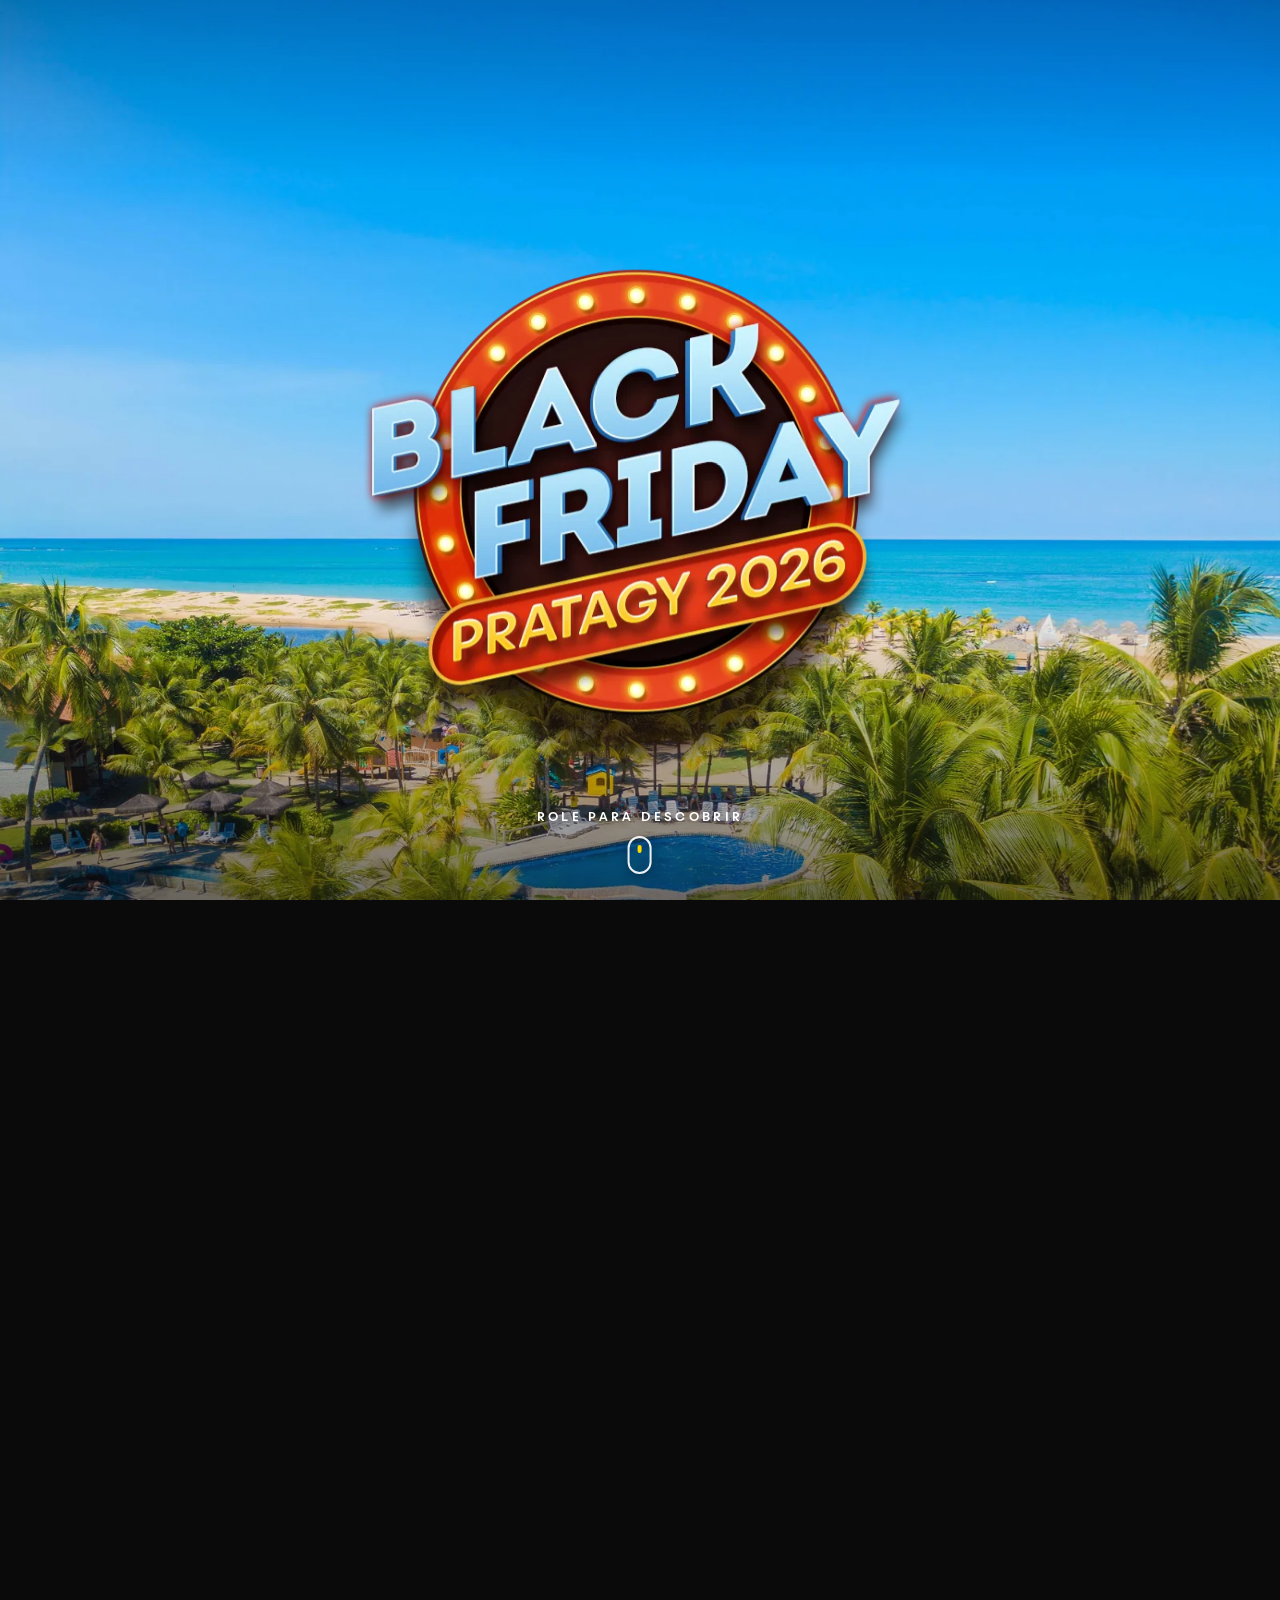
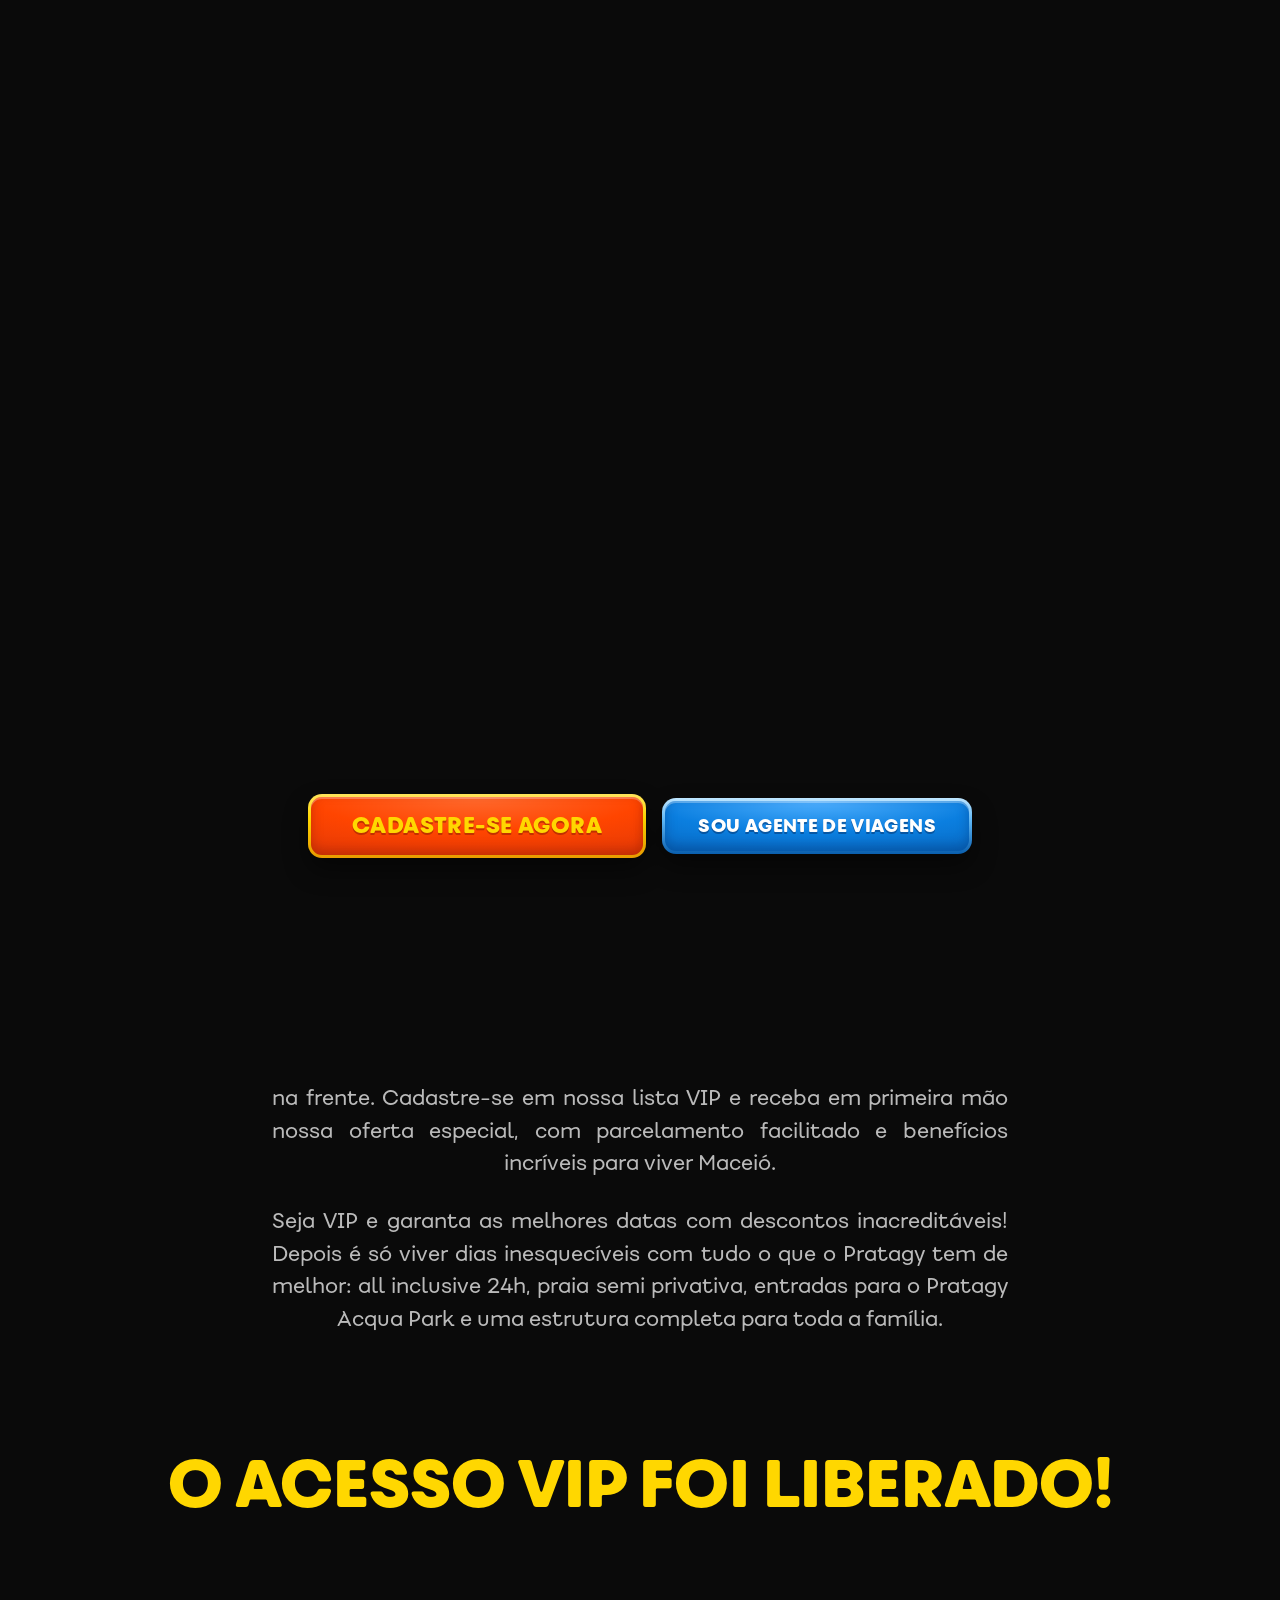
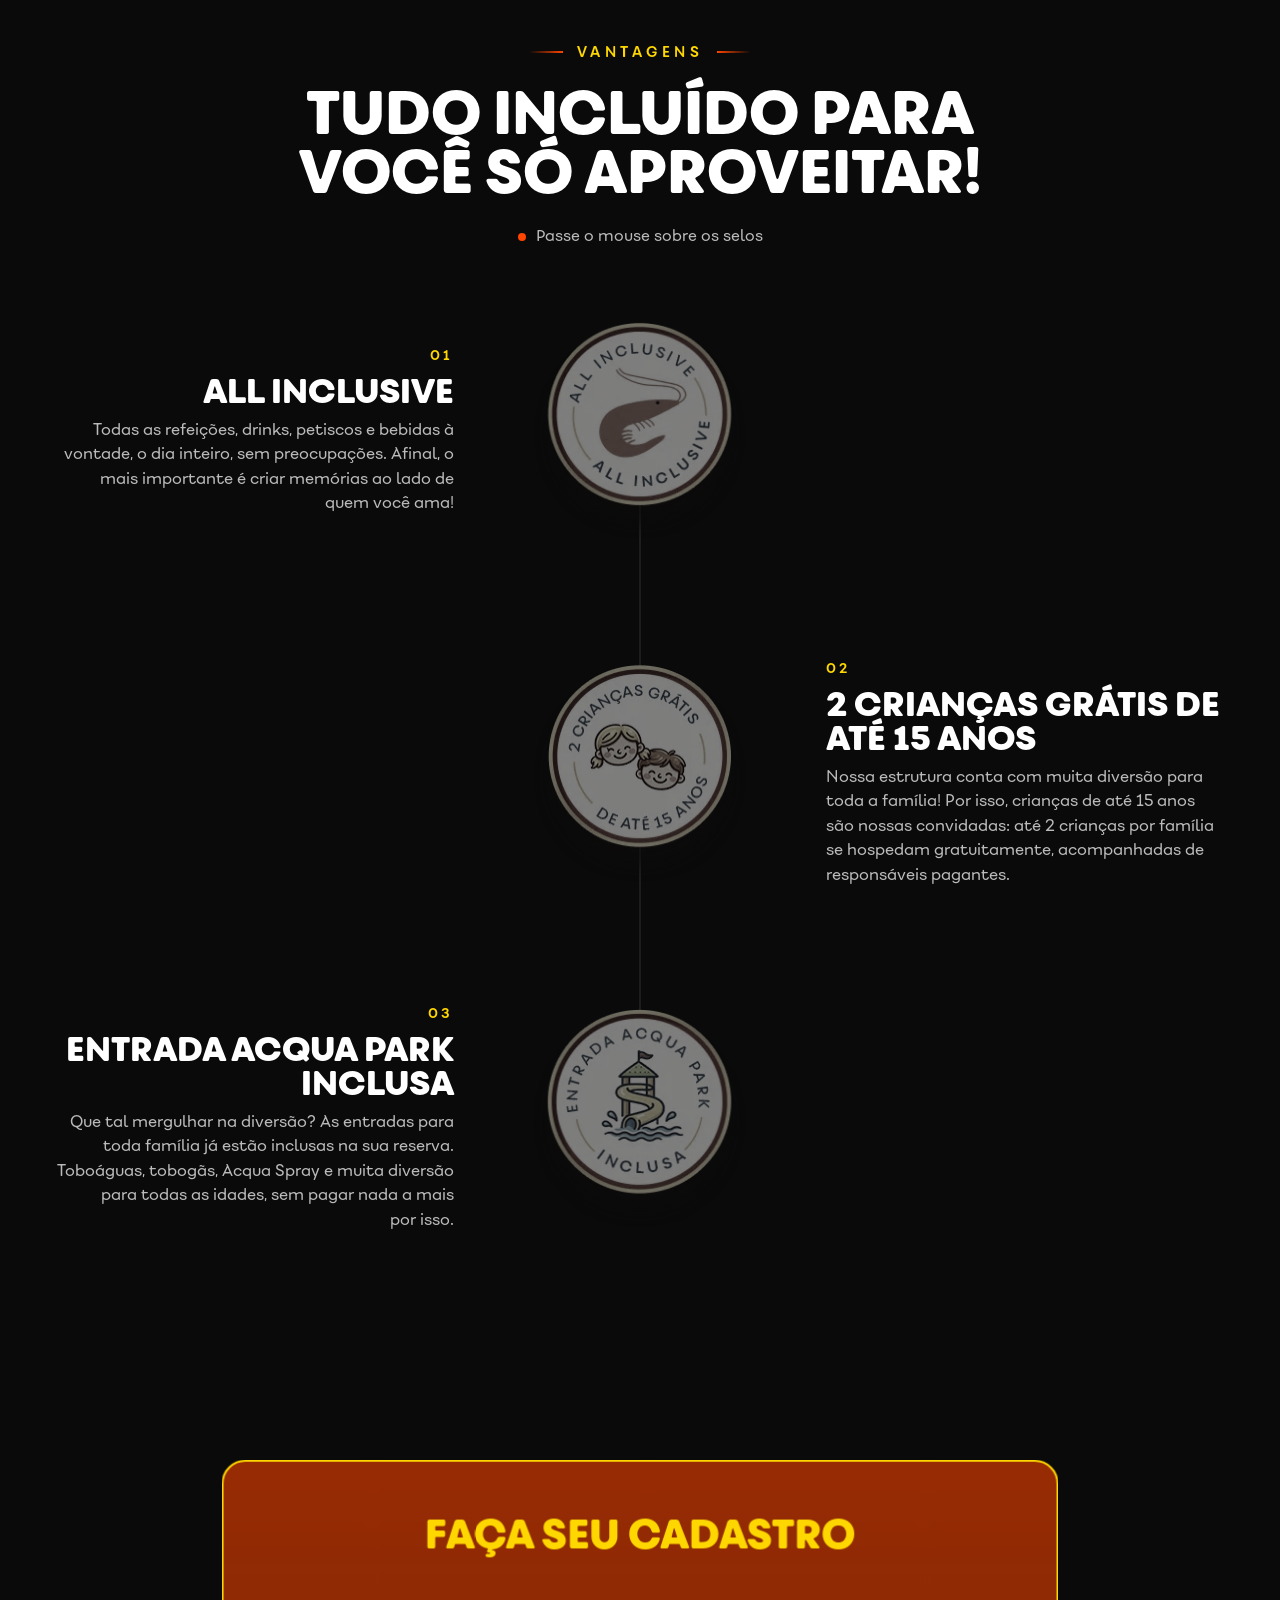
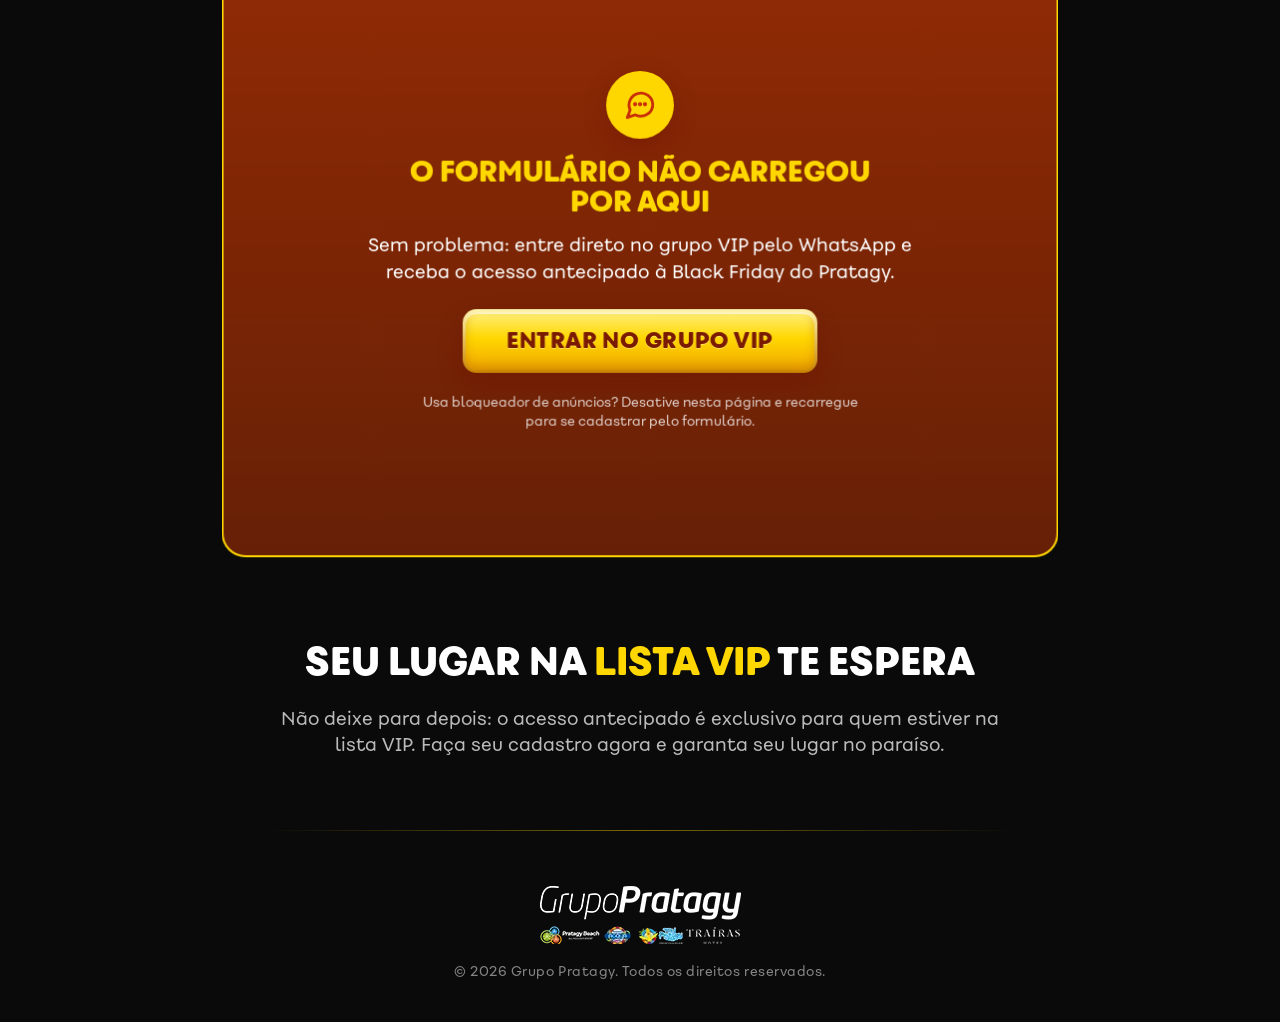
==== commit bca84458: "Compactação do dock sticky no mobile (Cadastre-se agora + Sou Agente de Viagens) Co-Authored-By: Cla" ====
--- a/index.html
+++ b/index.html
@@ -510,10 +510,14 @@
   .bf-btn--b2b { min-height: 50px; }   /* secundário: um pouco mais baixo que o principal */
 }
 /* Dock no celular: lado a lado os dois botões precisam de ~515px, então abaixo de 600px eles empilham
-   (principal em cima), com a mesma largura */
+   (principal em cima), com a mesma largura. Compacto para ocupar pouco do rodapé da tela durante a leitura. */
 @media (max-width: 599.98px) {
-  .bf-dock { flex-direction: column; gap: 10px; }
-  .bf-dock .bf-btn { width: min(100%, 340px); }
+  .bf-dock {
+    flex-direction: column; gap: 8px; bottom: calc(env(safe-area-inset-bottom, 0px) + 8px);
+    margin: 20px 0 32px;
+  }
+  .bf-dock .bf-btn { width: min(100%, 340px); min-height: 48px; padding: 10px 18px; border-radius: 10px; font-size: 15px; }
+  .bf-dock .bf-btn--b2b { min-height: 42px; font-size: 13px; }
 }
 @media (prefers-reduced-motion: reduce) {
   *, *::before, *::after { animation-duration: .001ms !important; animation-iteration-count: 1 !important; transition-duration: .001ms !important; transition-delay: 0s !important; }
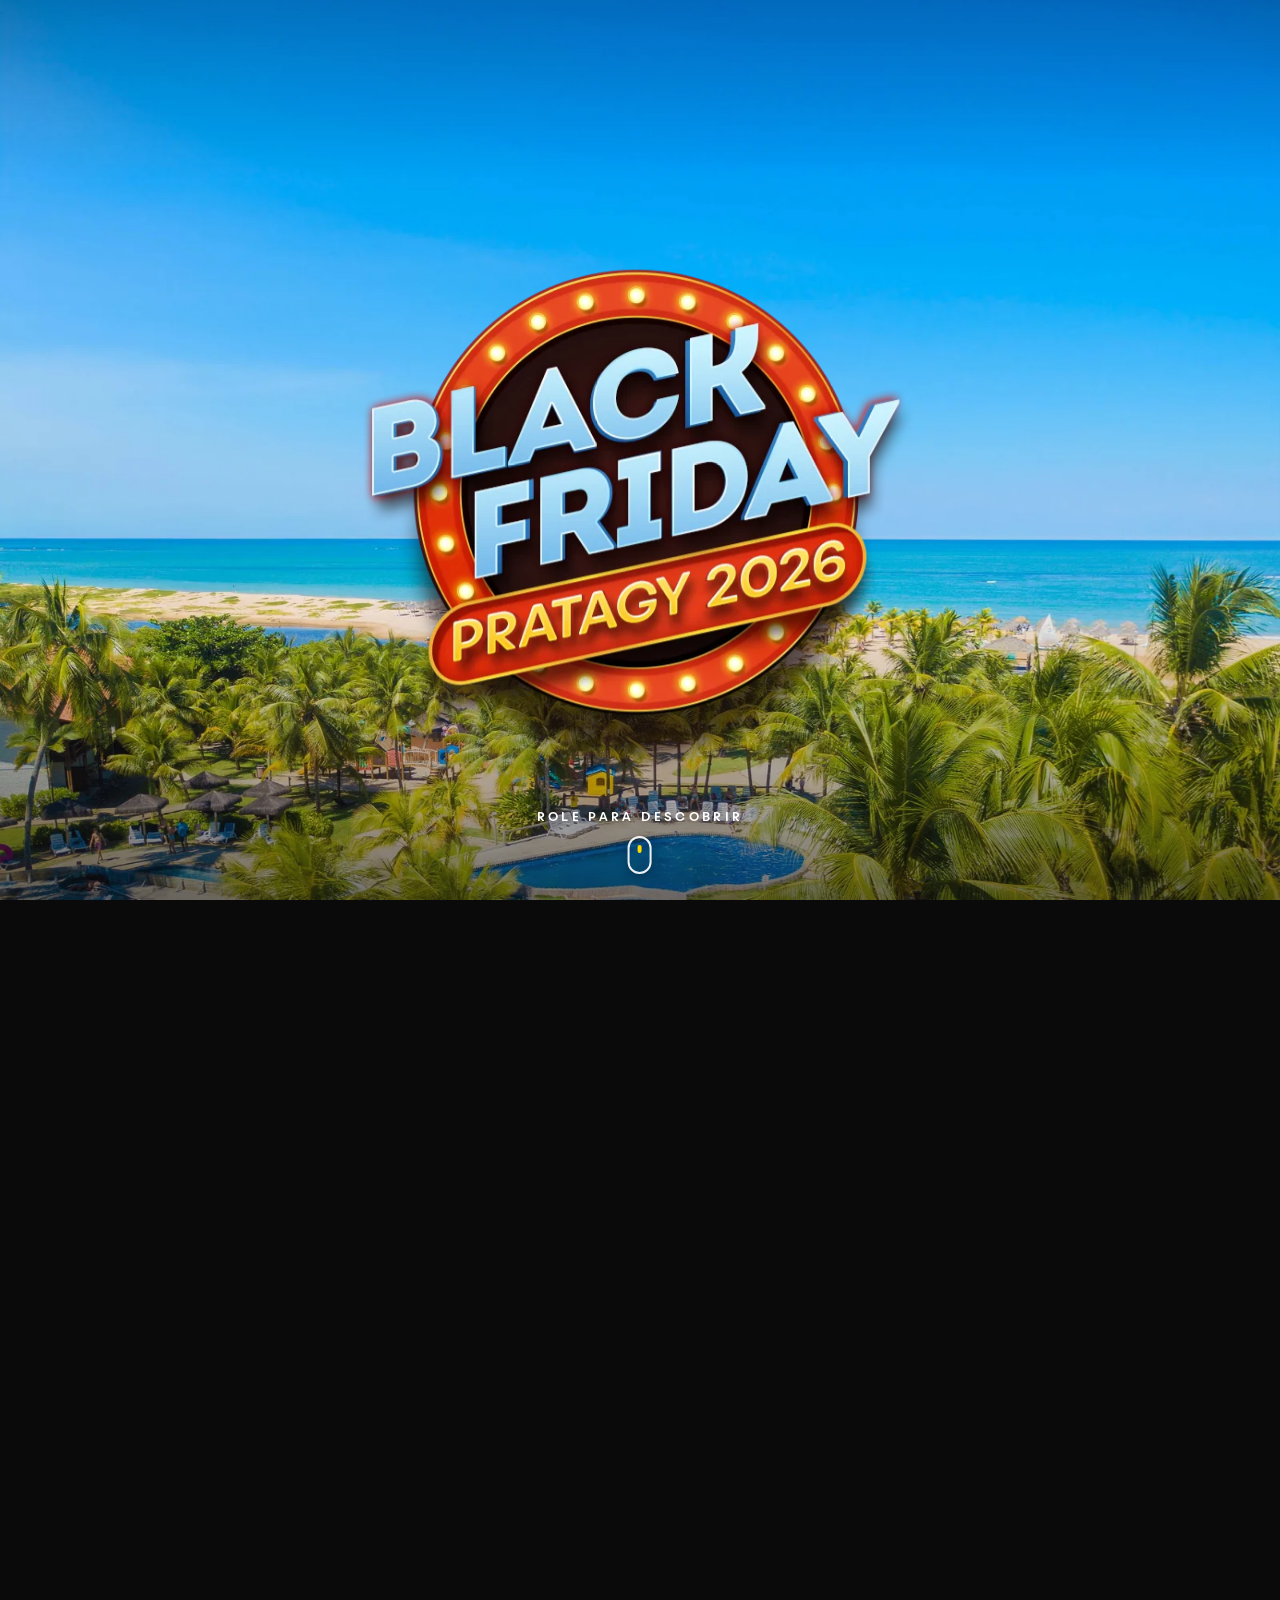
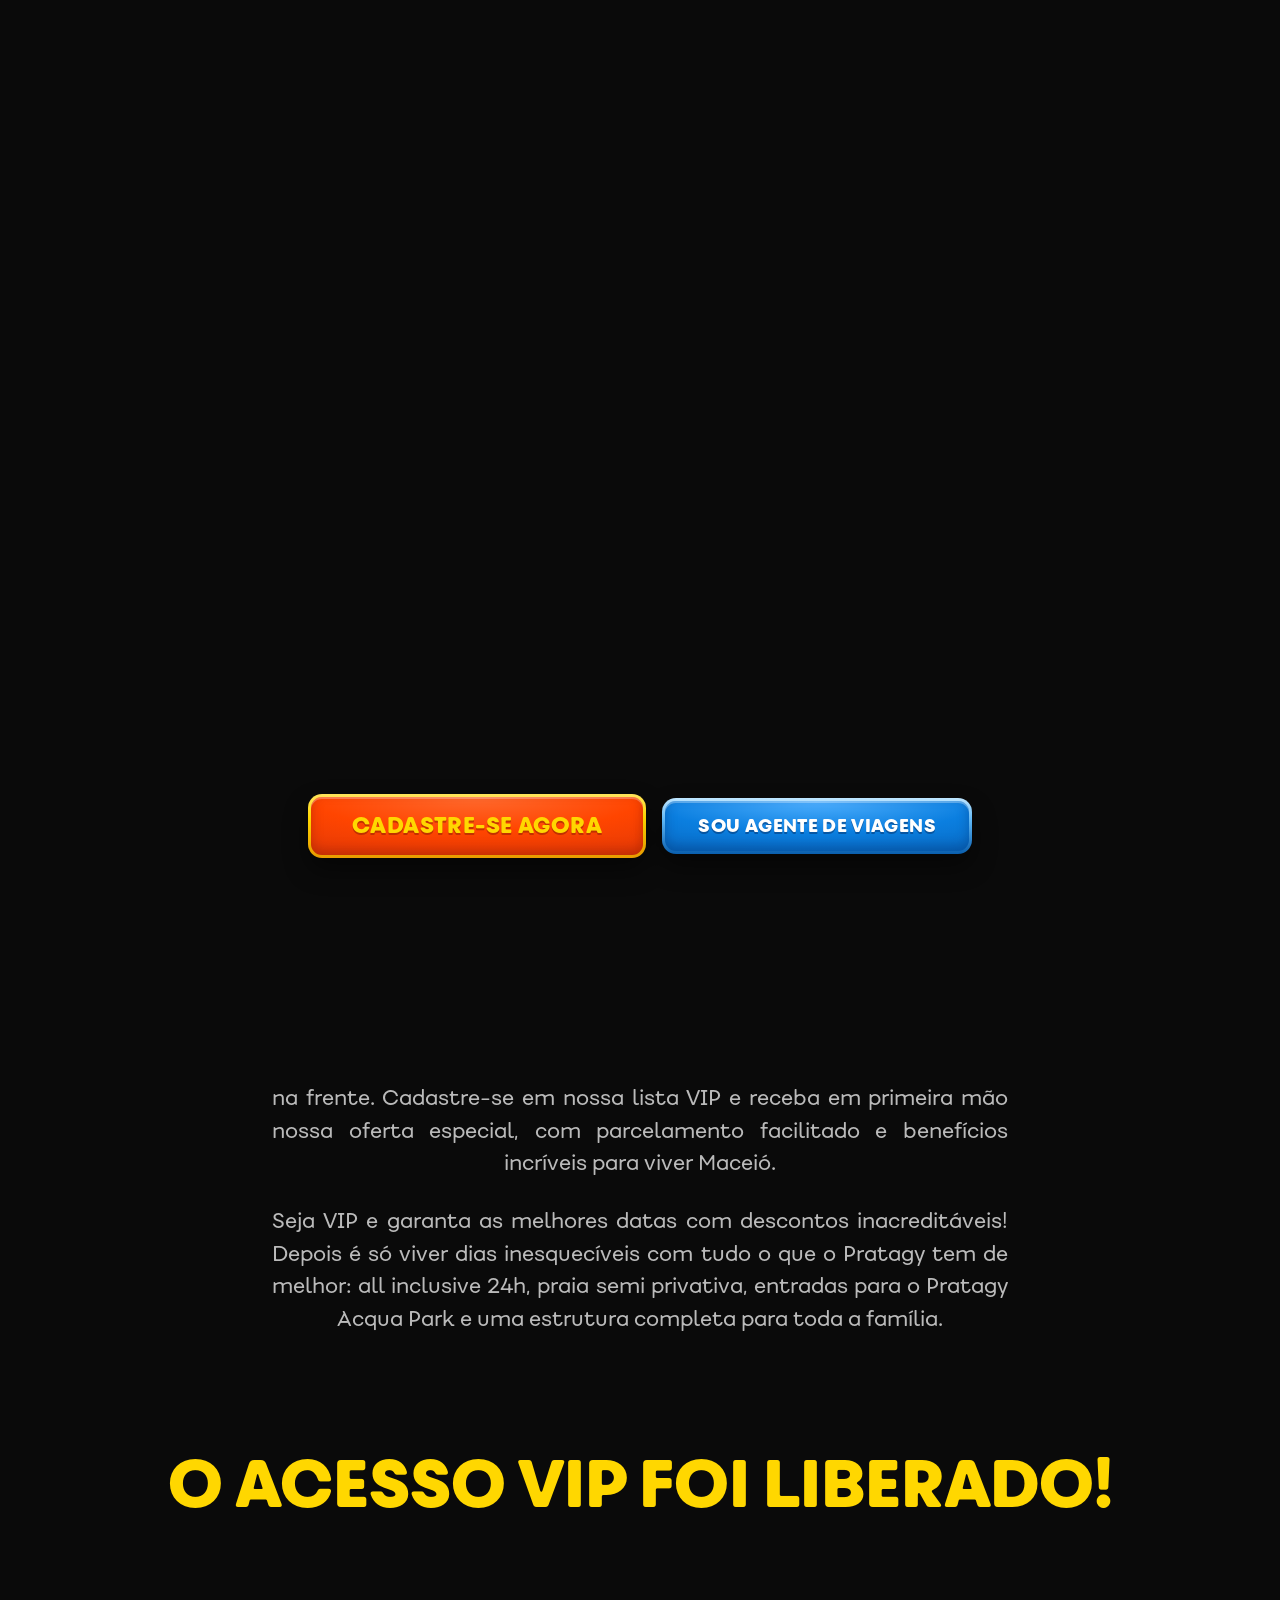
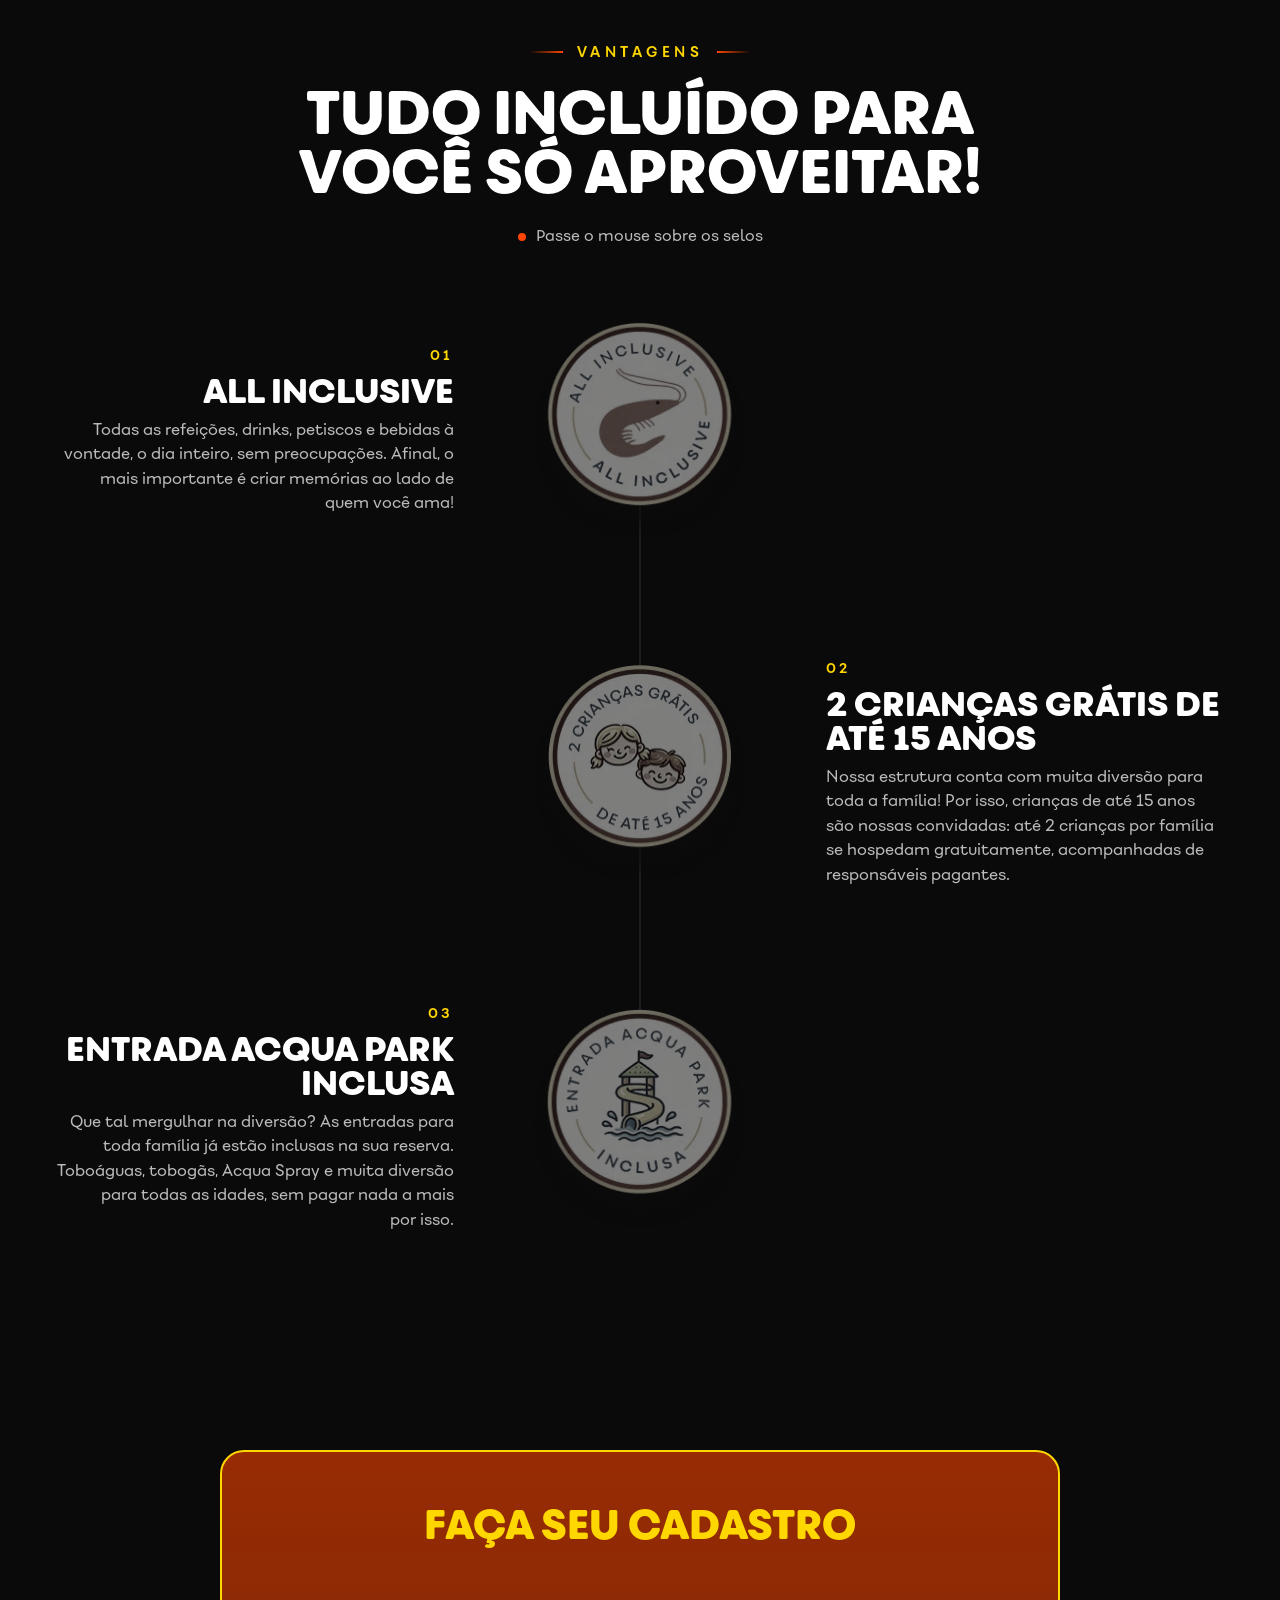
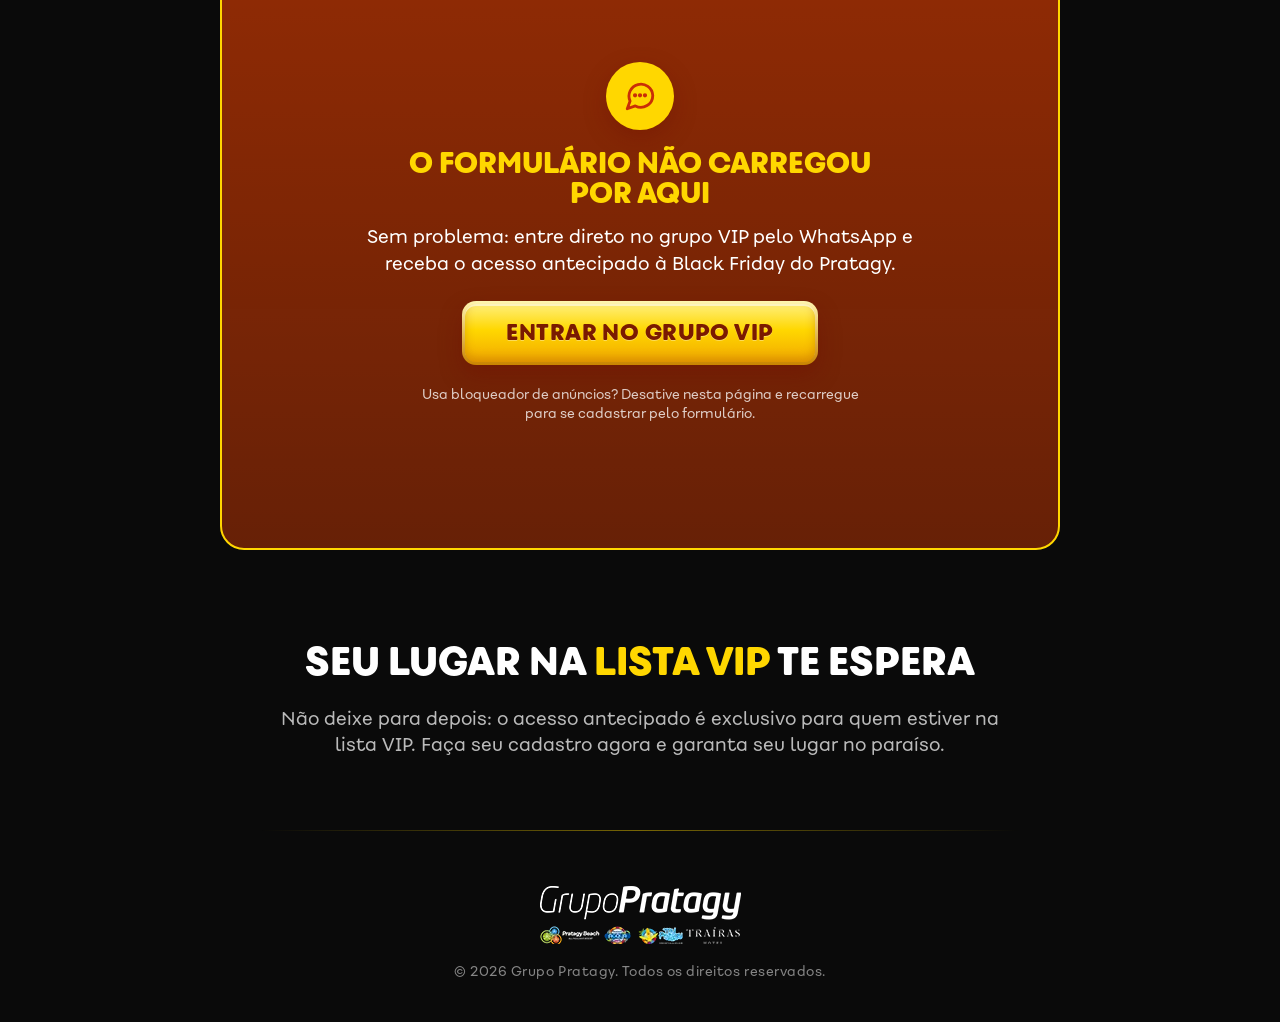
==== commit f63bf548: "Correção de conflitos CSS com o tema do SharpSpring Pages/Omnibees + versionamento dos arquivos head" ====
--- a/index.html
+++ b/index.html
@@ -45,16 +45,35 @@
 /* =========================================================
    BASE
    ========================================================= */
-*, *::before, *::after { box-sizing: border-box; }
+/* Só o que precisa ser da página inteira fica em html/body: fundo preto (sem bordas brancas no
+   "puxar para atualizar" do celular), margem zero e rolagem suave dos links #. O resto vive em .bf. */
+:where(.bf, .bf-watermark, .bf-cursor-glow), :where(.bf, .bf-watermark) *, :where(.bf) *::before, :where(.bf) *::after { box-sizing: border-box; }
 html { -webkit-text-size-adjust: 100%; text-size-adjust: 100%; background: var(--bf-black); }
 @media (prefers-reduced-motion: no-preference) { html { scroll-behavior: smooth; } }
-body {
-  margin: 0; background: var(--bf-black); color: var(--bf-white);
-  font-family: var(--bf-font); font-weight: 400; line-height: 1.5;
+body { margin: 0; background: var(--bf-black); }
+.bf {
+  position: relative; z-index: 1; overflow-x: clip;
+  color: var(--bf-white); font-family: var(--bf-font); font-weight: 400; line-height: 1.5;
   -webkit-font-smoothing: antialiased; -moz-osx-font-smoothing: grayscale;
 }
-.bf { position: relative; z-index: 1; overflow-x: clip; }
 :where(.bf) img { display: block; max-width: 100%; height: auto; }
+
+/* Blindagem contra o CSS da plataforma (SharpSpring Pages: tema Foundry + Bootstrap), que estiliza as tags
+   direto: section/footer com padding 70px e overflow hidden (quebra o sticky do hero), títulos cinza #292929
+   em Open Sans 300, margem de 24px em button, transição em todo link, cor azul em a:hover/a:focus.
+   :where(.bf) + tag empata com as regras do tema e vence por vir depois; as classes da página continuam
+   mandando. Aqui só se devolve o padrão do navegador. */
+:where(.bf) section, :where(.bf) footer { padding: 0; overflow: visible; }
+:where(.bf) :is(h1, h2, h3) { margin: 0; color: inherit; font-family: inherit; font-size: inherit; font-weight: 700; line-height: inherit; }
+:where(.bf) p { color: inherit; font-family: inherit; font-size: inherit; line-height: inherit; }
+:where(.bf) button { margin: 0; font: inherit; }
+:where(.bf) a { font-weight: inherit; transition: none; }
+.bf a:is(:link, :visited, :hover, :focus, :active) { text-decoration: none; }
+/* a:hover/a:focus do tema (0,1,1) passam por cima da cor de .bf-btn (0,1,0): a cor de cada link é repetida nos estados */
+.bf-hero__hint:is(:hover, :focus, :active, :visited) { color: #fff; }
+.bf-btn:is(:hover, :focus, :active, :visited) { color: var(--bf-gold); }
+.bf-btn--gold:is(:hover, :focus, :active, :visited) { color: #7A1A00; }
+.bf-btn--b2b:is(:hover, :focus, :active, :visited) { color: var(--bf-white); }
 .bf-wrap { width: min(1180px, 100% - var(--bf-gutter) * 2); margin-inline: auto; }
 .bf-sr { position: absolute !important; width: 1px; height: 1px; padding: 0; margin: -1px; overflow: hidden; clip: rect(0 0 0 0); clip-path: inset(50%); white-space: nowrap; border: 0; }
 .bf :focus-visible { outline: 3px solid var(--bf-gold); outline-offset: 4px; }
@@ -228,7 +247,8 @@
 }
 .bf-cd__grid { display: flex; justify-content: center; align-items: flex-start; gap: clamp(8px, 2vw, 28px); }
 .bf-cd__unit { display: flex; flex-direction: column; align-items: center; min-width: clamp(72px, 11vw, 132px); }
-.bf-cd__num, .bf-cd__sep { font-size: clamp(2.5rem, 6vw, 4.5rem); line-height: 1; font-weight: 700; }
+/* Tamanhos em px, não rem: a plataforma muda a base do rem (html { font-size: 62.5% } = 10px) */
+.bf-cd__num, .bf-cd__sep { font-size: clamp(40px, 6vw, 72px); line-height: 1; font-weight: 700; }
 .bf-cd__num { display: inline-flex; color: var(--bf-gold); font-variant-numeric: tabular-nums; font-feature-settings: "tnum" 1; }
 /* A Fibra One não traz algarismos tabulares (o "1" é bem mais estreito que o "0"): cada dígito ganha
    uma casa fixa da largura do mais largo, para os números não "pularem" quando mudam */
@@ -236,15 +256,15 @@
 .bf-cd__sep { color: rgba(255, 215, 0, .4); }
 .bf-cd__label {
   margin-top: clamp(8px, 1.2vw, 14px); color: var(--bf-white); opacity: .85;
-  font-weight: 400; font-size: clamp(.7rem, 1.5vw, .9rem); letter-spacing: 2px; text-transform: uppercase;
+  font-weight: 400; font-size: clamp(11.2px, 1.5vw, 14.4px); letter-spacing: 2px; text-transform: uppercase;
 }
 .bf-cd__done { margin: 0; color: var(--bf-gold); font-weight: 900; font-size: clamp(30px, 5.4vw, 64px); line-height: 1.05; text-transform: uppercase; }
 .bf-cd.is-done .bf-cd__title, .bf-cd.is-done .bf-cd__grid { display: none; }
 @media (max-width: 480px) {
   .bf-cd__grid { gap: 4px; }
   .bf-cd__unit { min-width: 0; flex: 1 1 0; }
-  .bf-cd__num, .bf-cd__sep { font-size: clamp(1.9rem, 10vw, 2.5rem); }
-  .bf-cd__label { font-size: .62rem; letter-spacing: 1px; }
+  .bf-cd__num, .bf-cd__sep { font-size: clamp(30.4px, 10vw, 40px); }
+  .bf-cd__label { font-size: 9.92px; letter-spacing: 1px; }
 }
 
 /* Botão — recriação em CSS do Assets/botao-entre-para-o-grupo.webp */
@@ -520,7 +540,7 @@
   .bf-dock .bf-btn--b2b { min-height: 42px; font-size: 13px; }
 }
 @media (prefers-reduced-motion: reduce) {
-  *, *::before, *::after { animation-duration: .001ms !important; animation-iteration-count: 1 !important; transition-duration: .001ms !important; transition-delay: 0s !important; }
+  :where(.bf, .bf-watermark, .bf-cursor-glow), :where(.bf) *, :where(.bf) *::before, :where(.bf) *::after { animation-duration: .001ms !important; animation-iteration-count: 1 !important; transition-duration: .001ms !important; transition-delay: 0s !important; }
   .bf-float, .bf-hero__halo, .bf-btn--cta::after, .bf-attrs__hint::before, .bf-mouse::after, .bf-attr__seal::after { animation: none !important; }
 }
 </style>
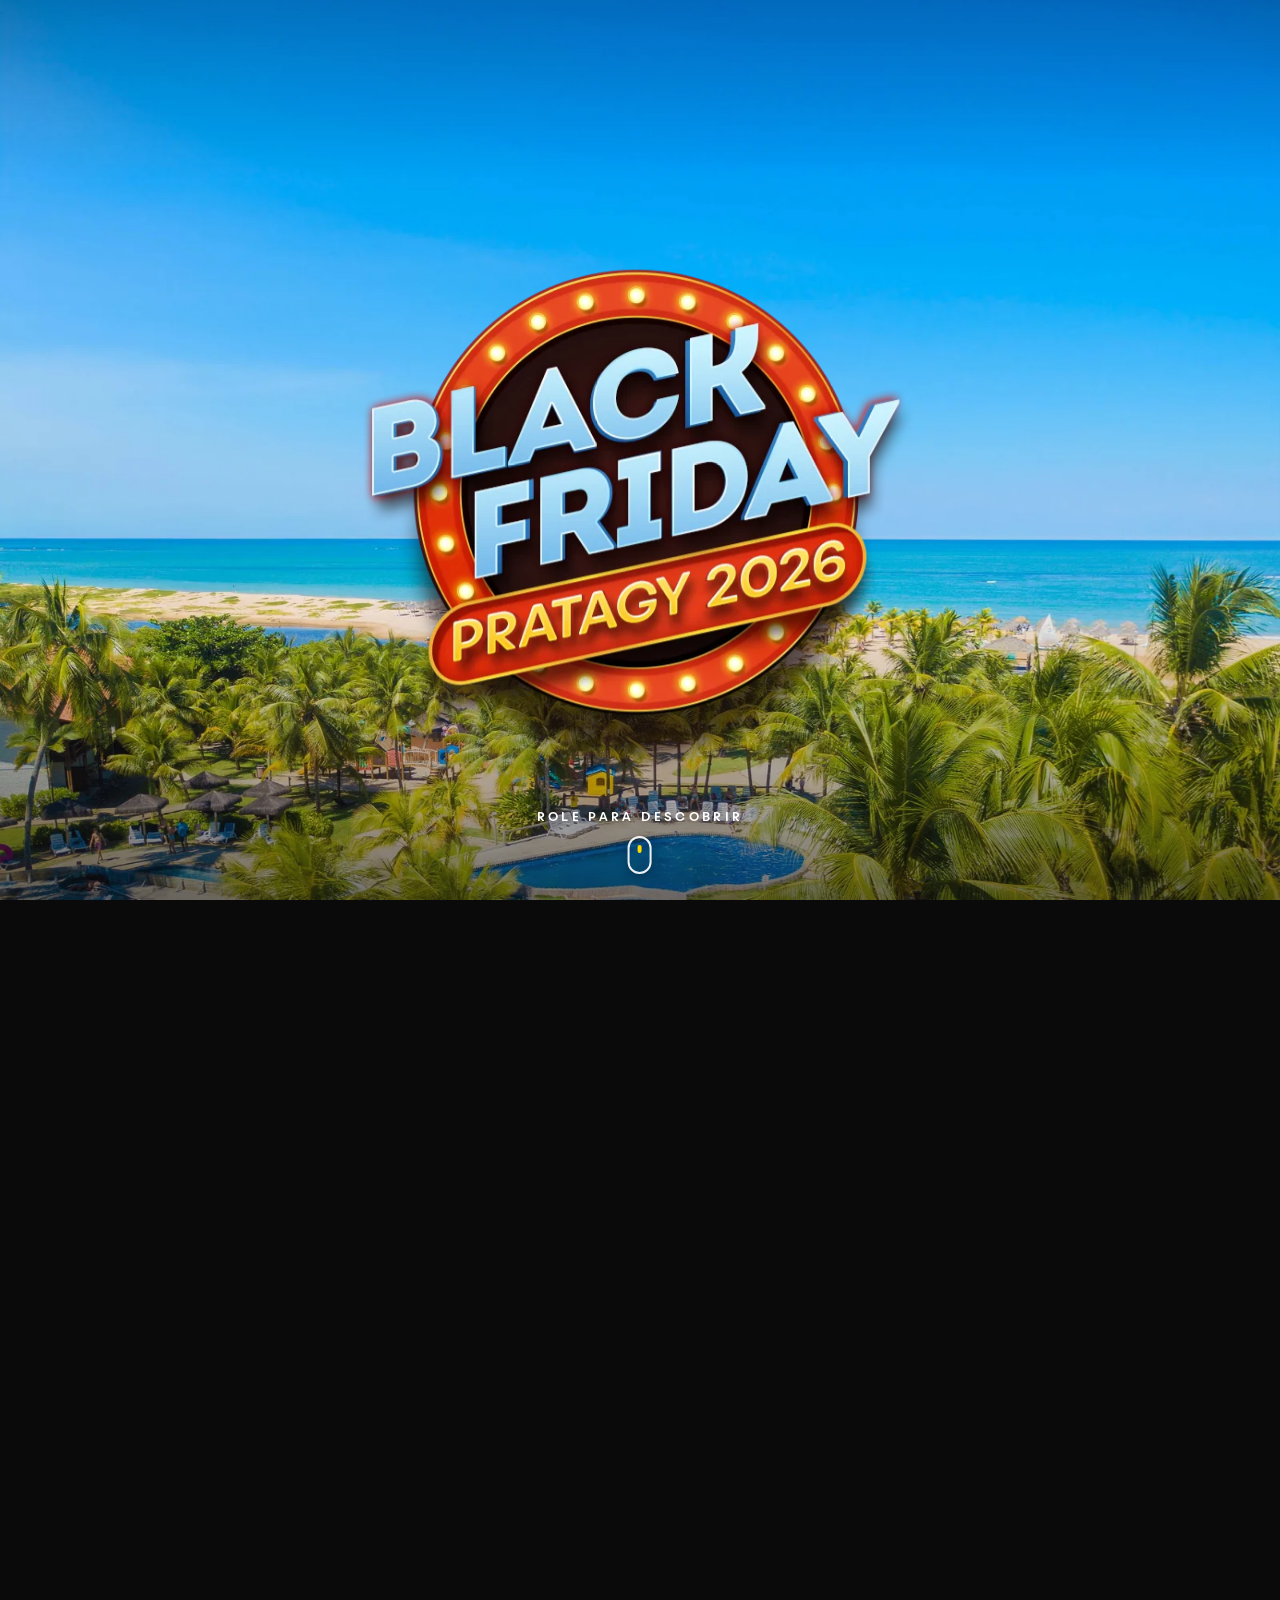
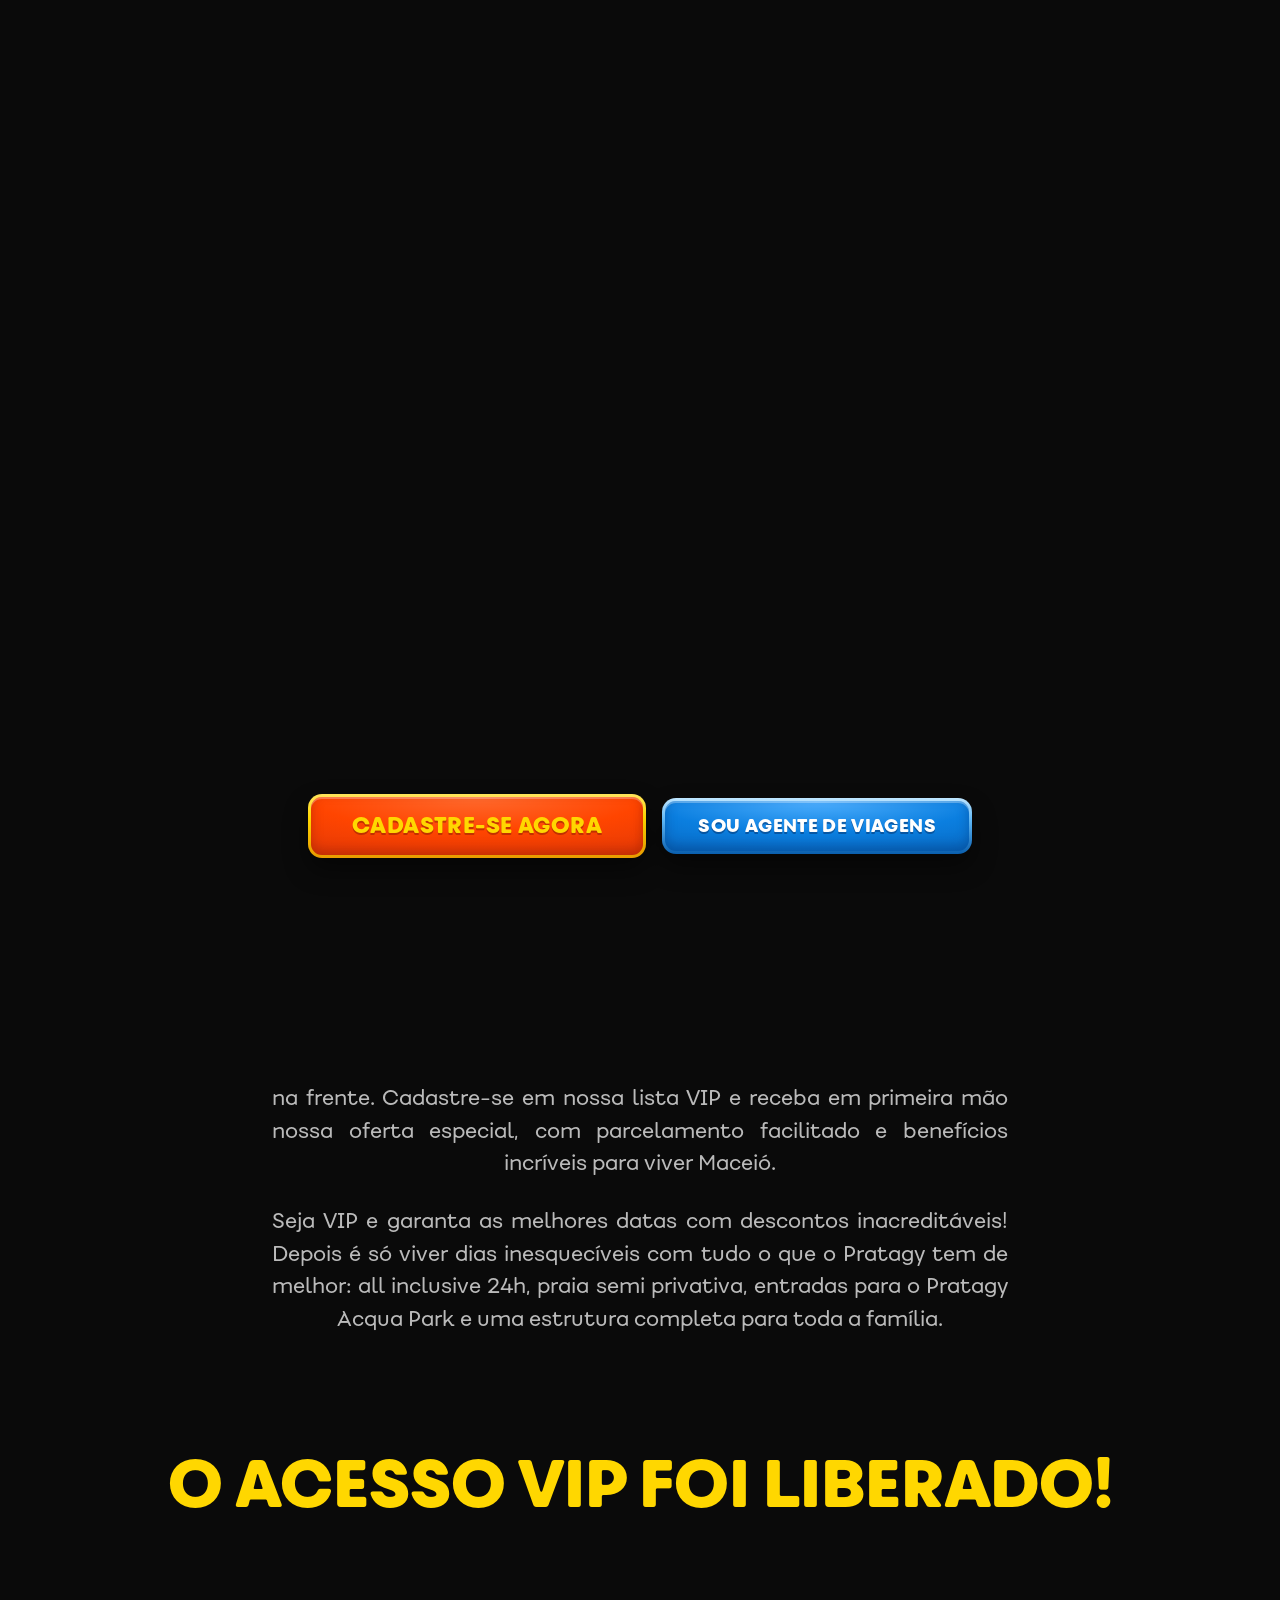
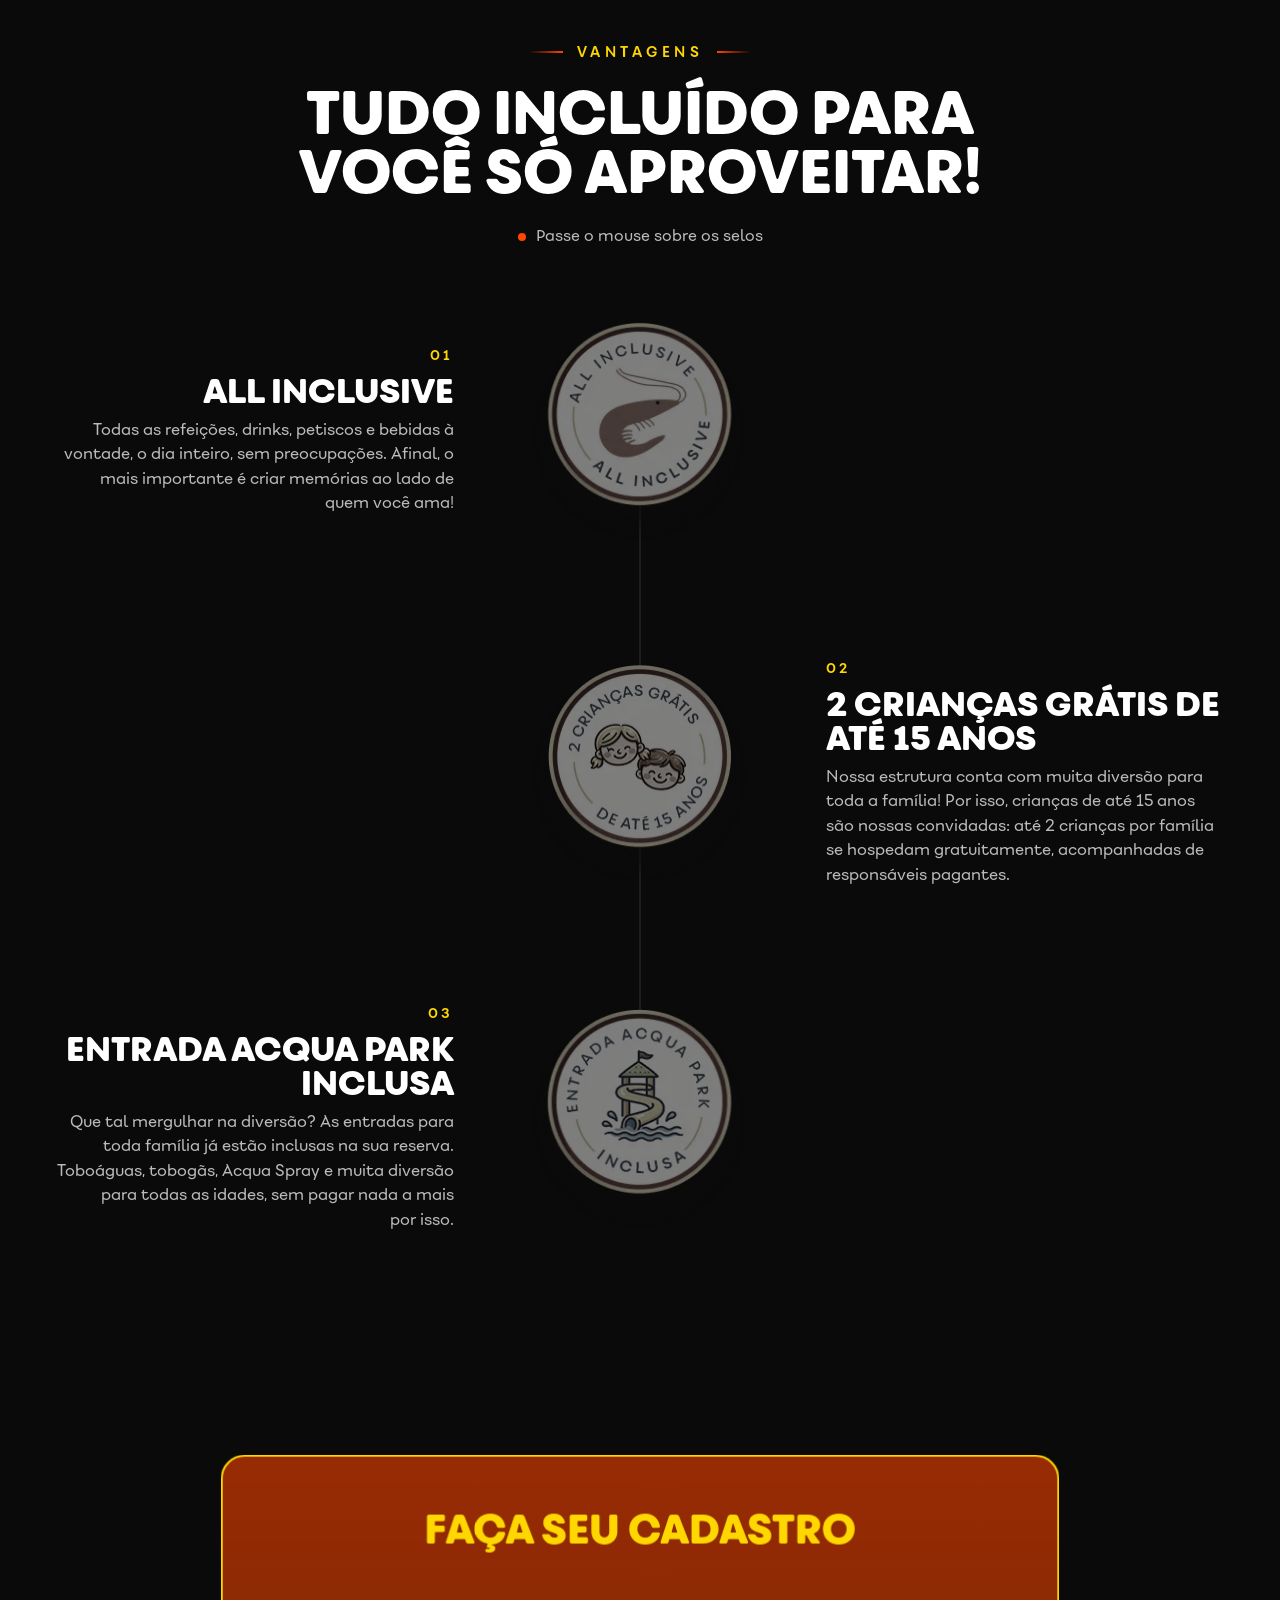
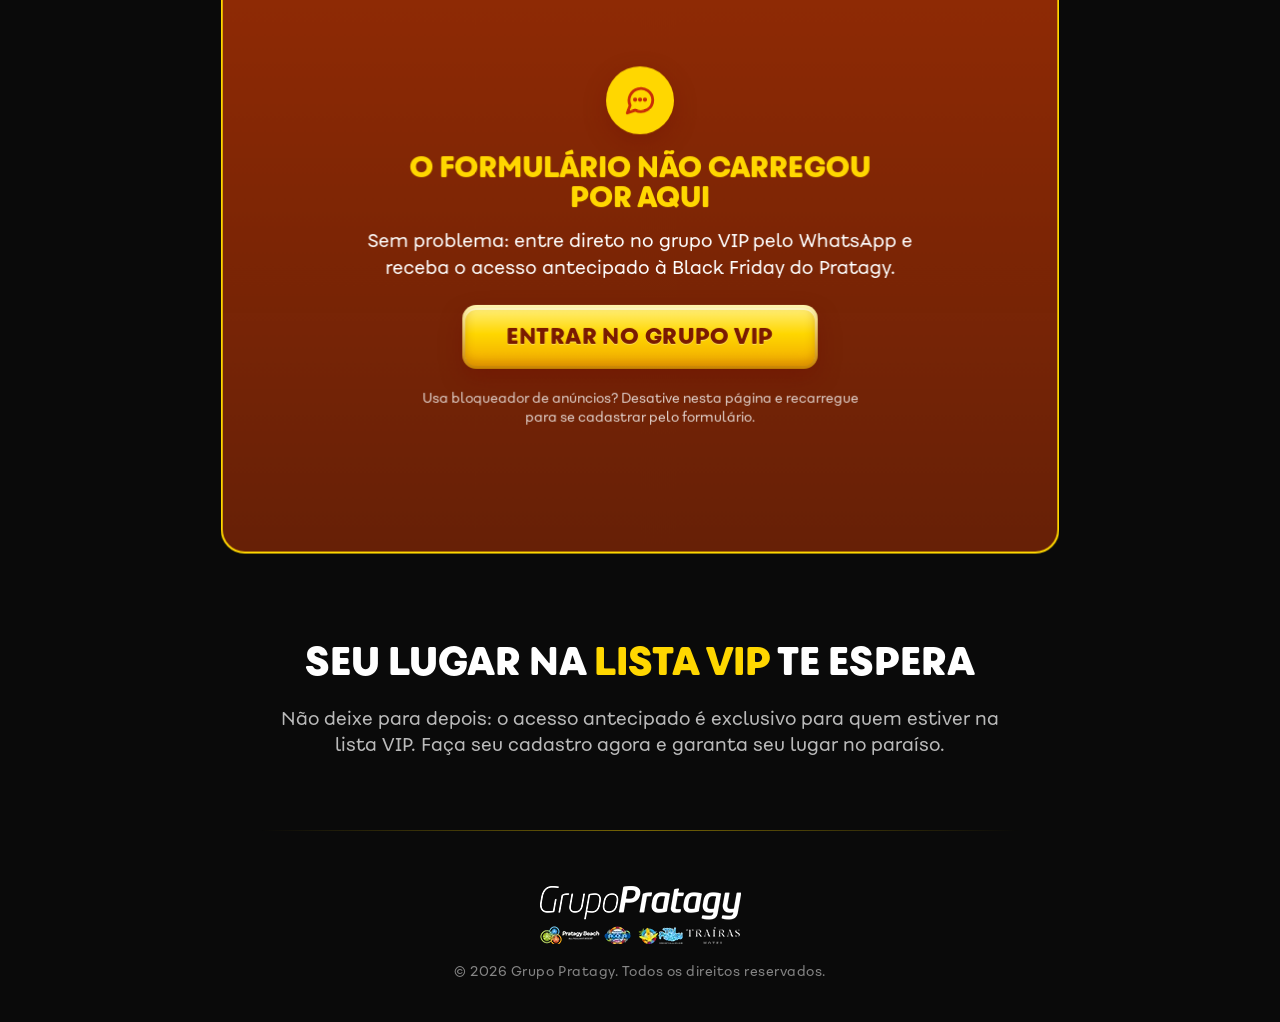
==== commit 3e9827b3: "Documentação (README) e script de geração do head.html/body.html para a Omnibees Co-Authored-By: Cla" ====
--- a/index.html
+++ b/index.html
@@ -1,5 +1,8 @@
 <!DOCTYPE html>
 <html lang="pt-BR">
+<!-- ATENÇÃO: esta é a fonte da página. Depois de QUALQUER alteração aqui, rode
+     node ferramentas/gerar-omnibees.js
+     para regenerar head.html e body.html (versões para colar na Omnibees). Detalhes no README.md. -->
 <head>
 <meta charset="utf-8">
 <meta name="viewport" content="width=device-width, initial-scale=1, viewport-fit=cover">
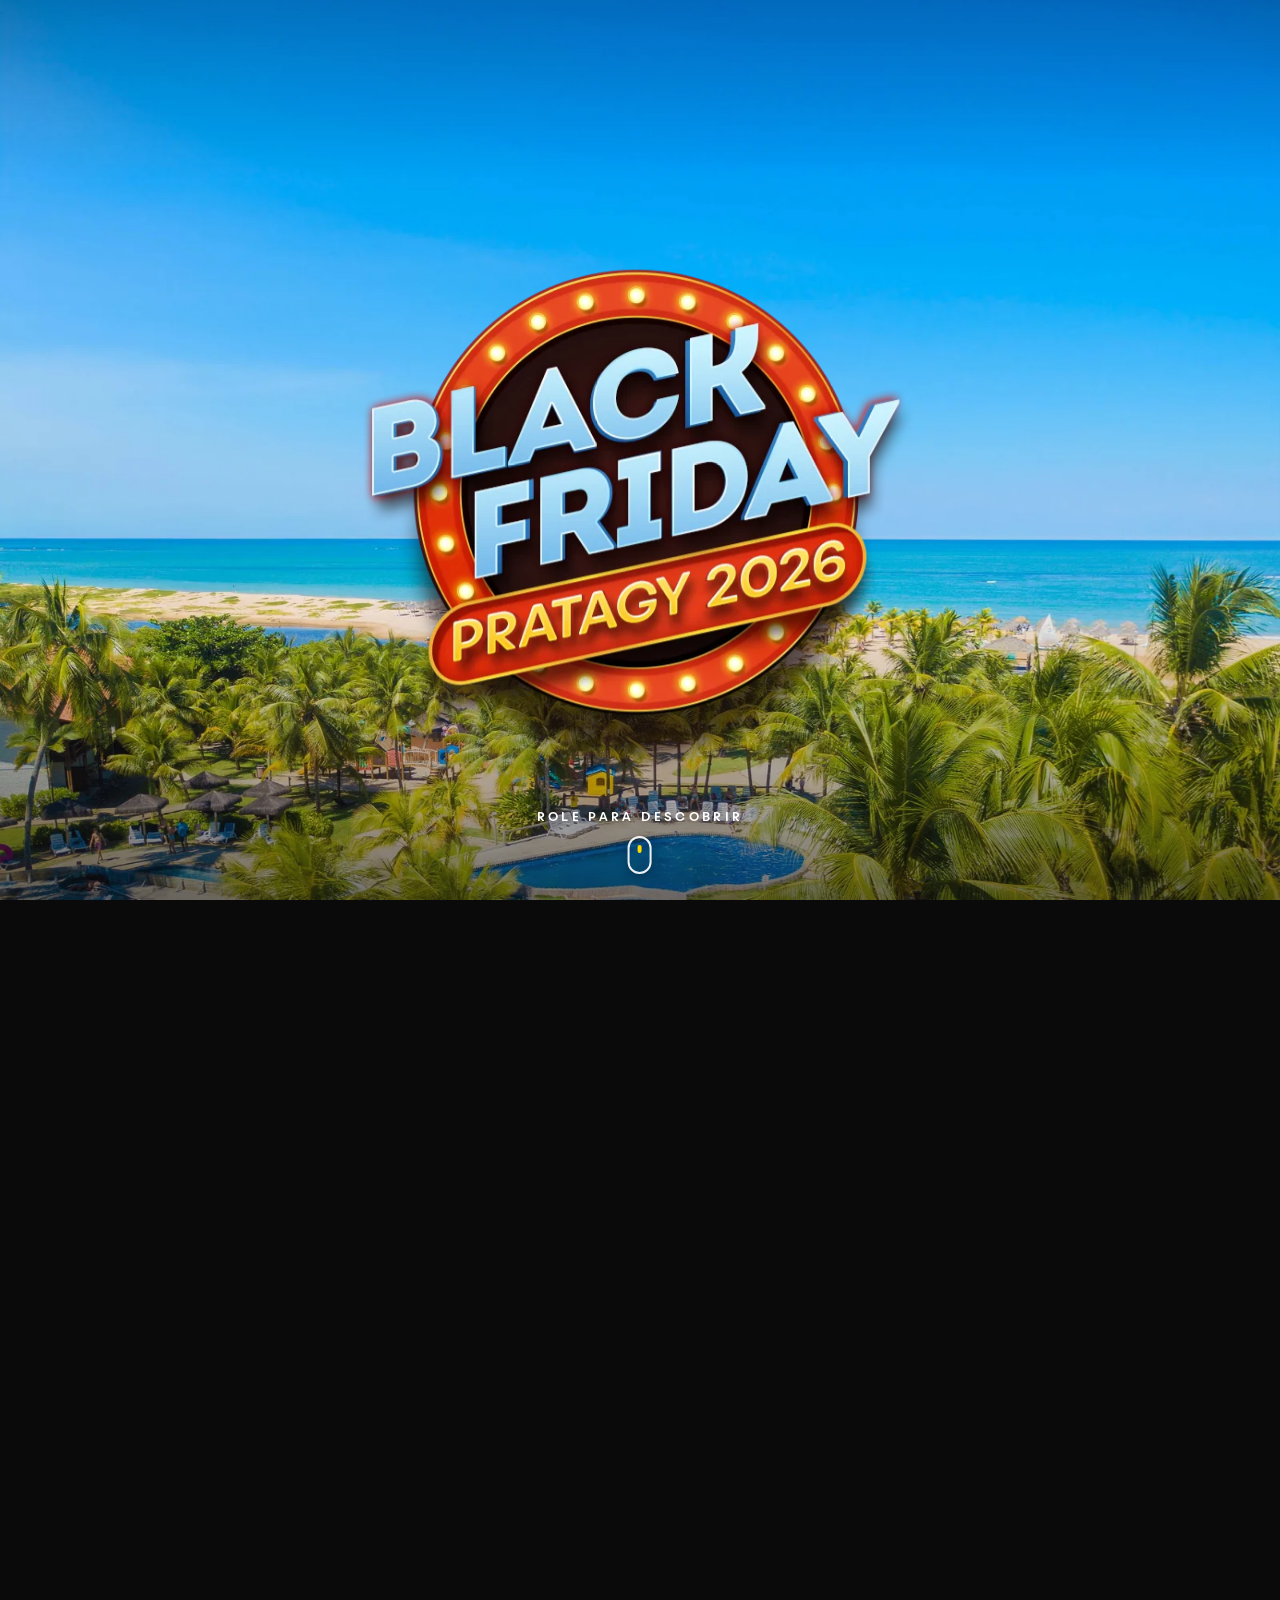
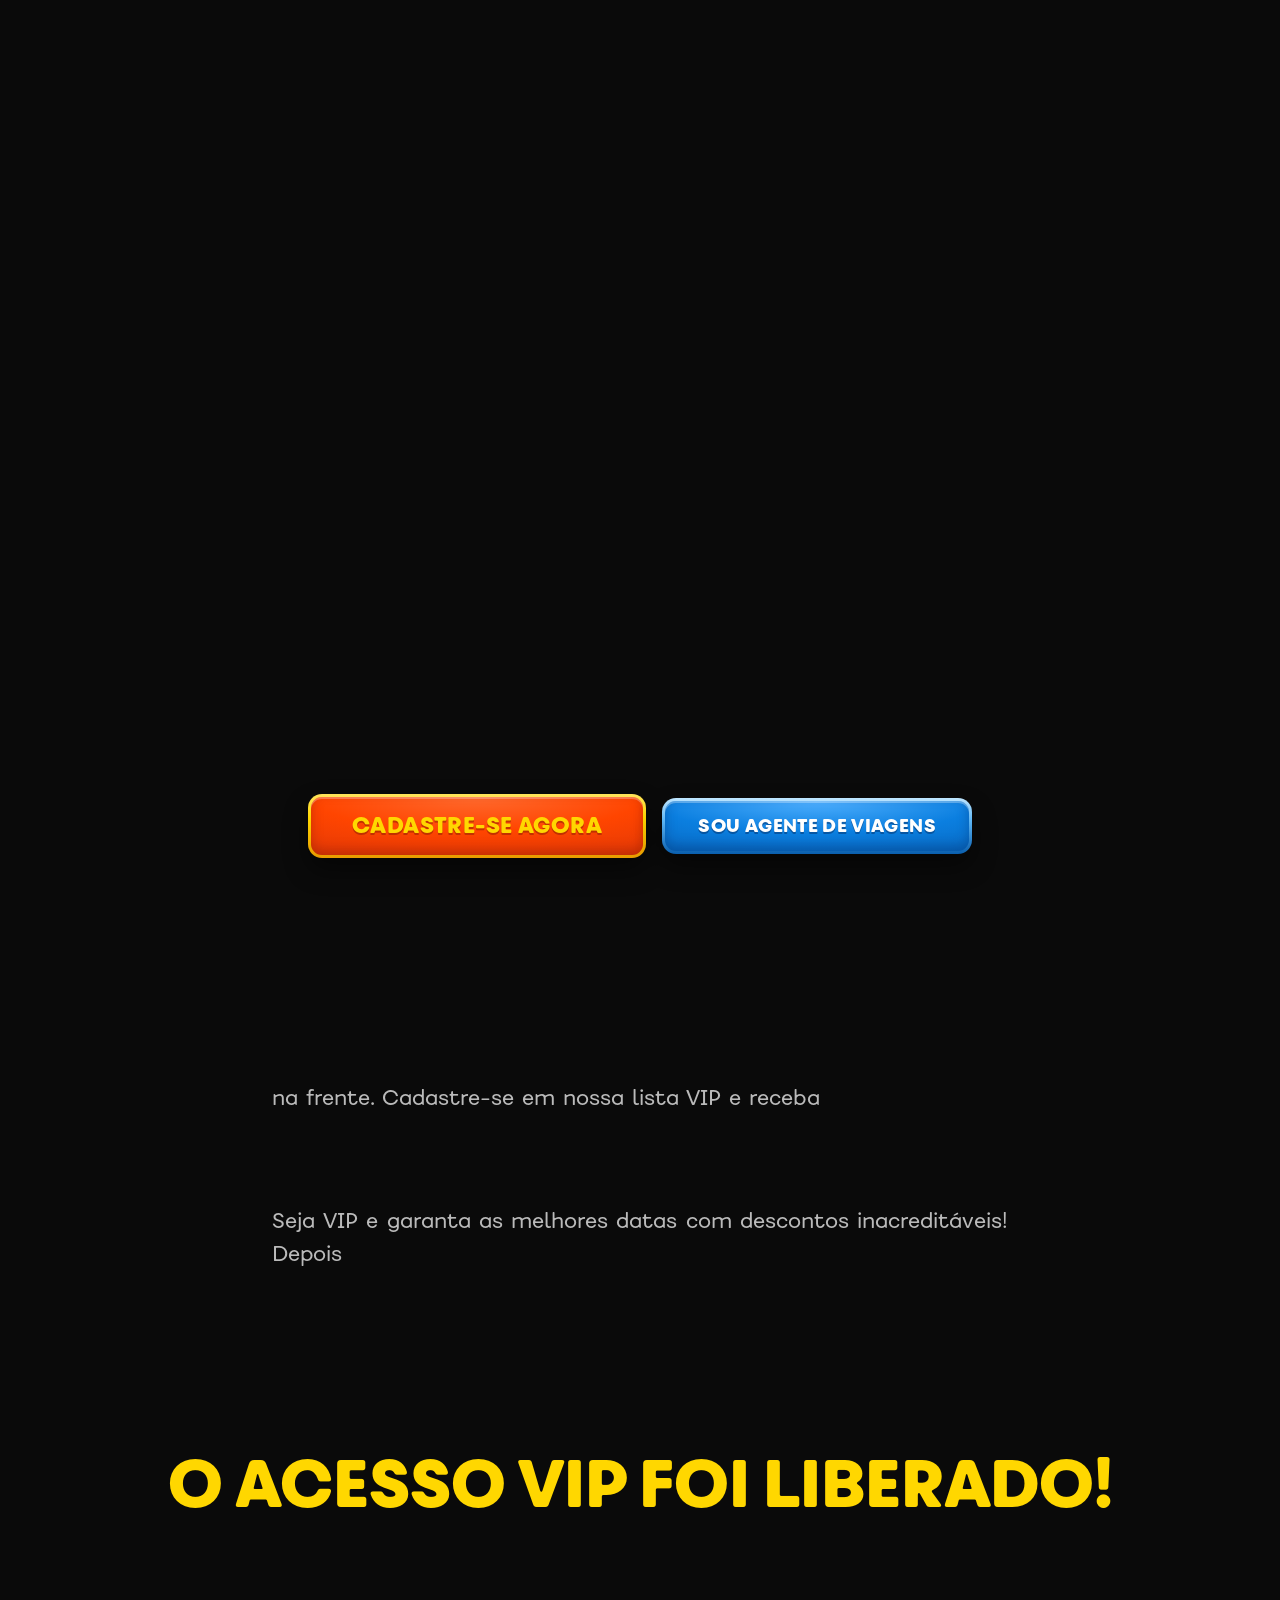
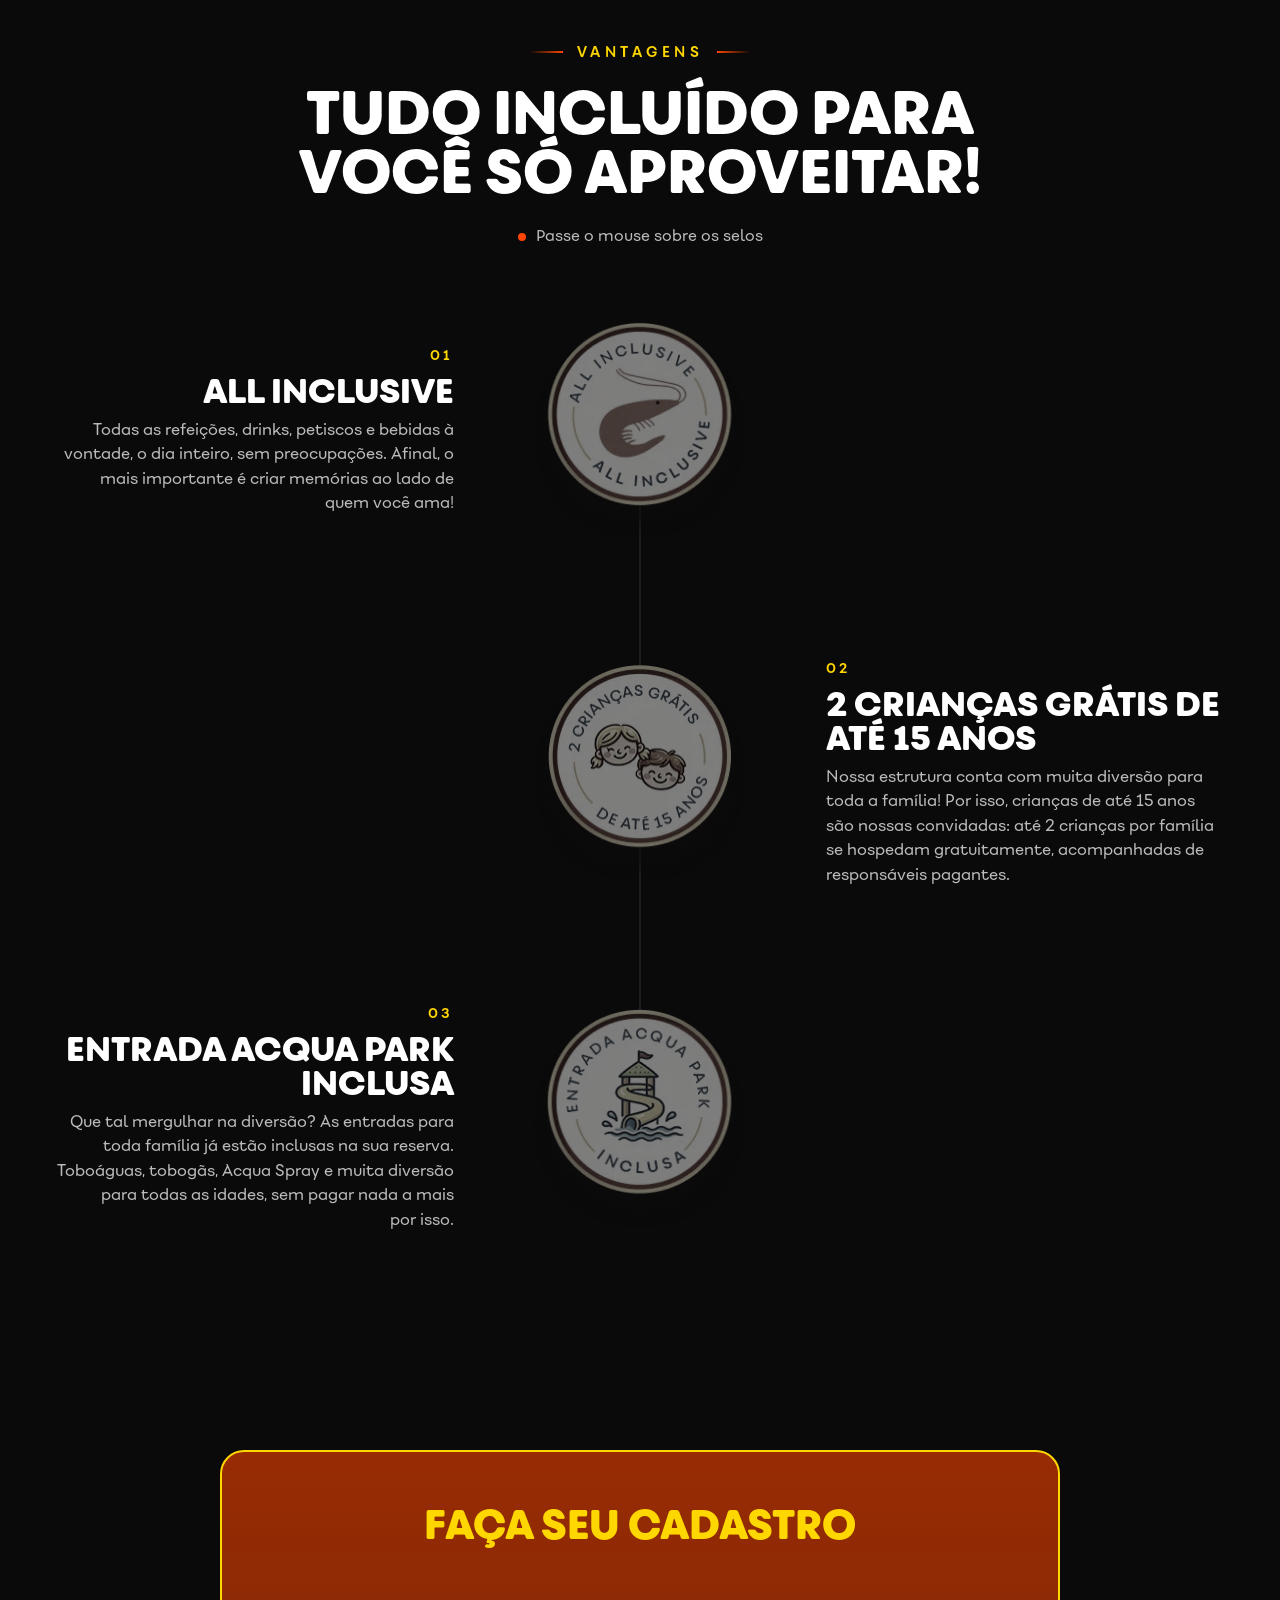
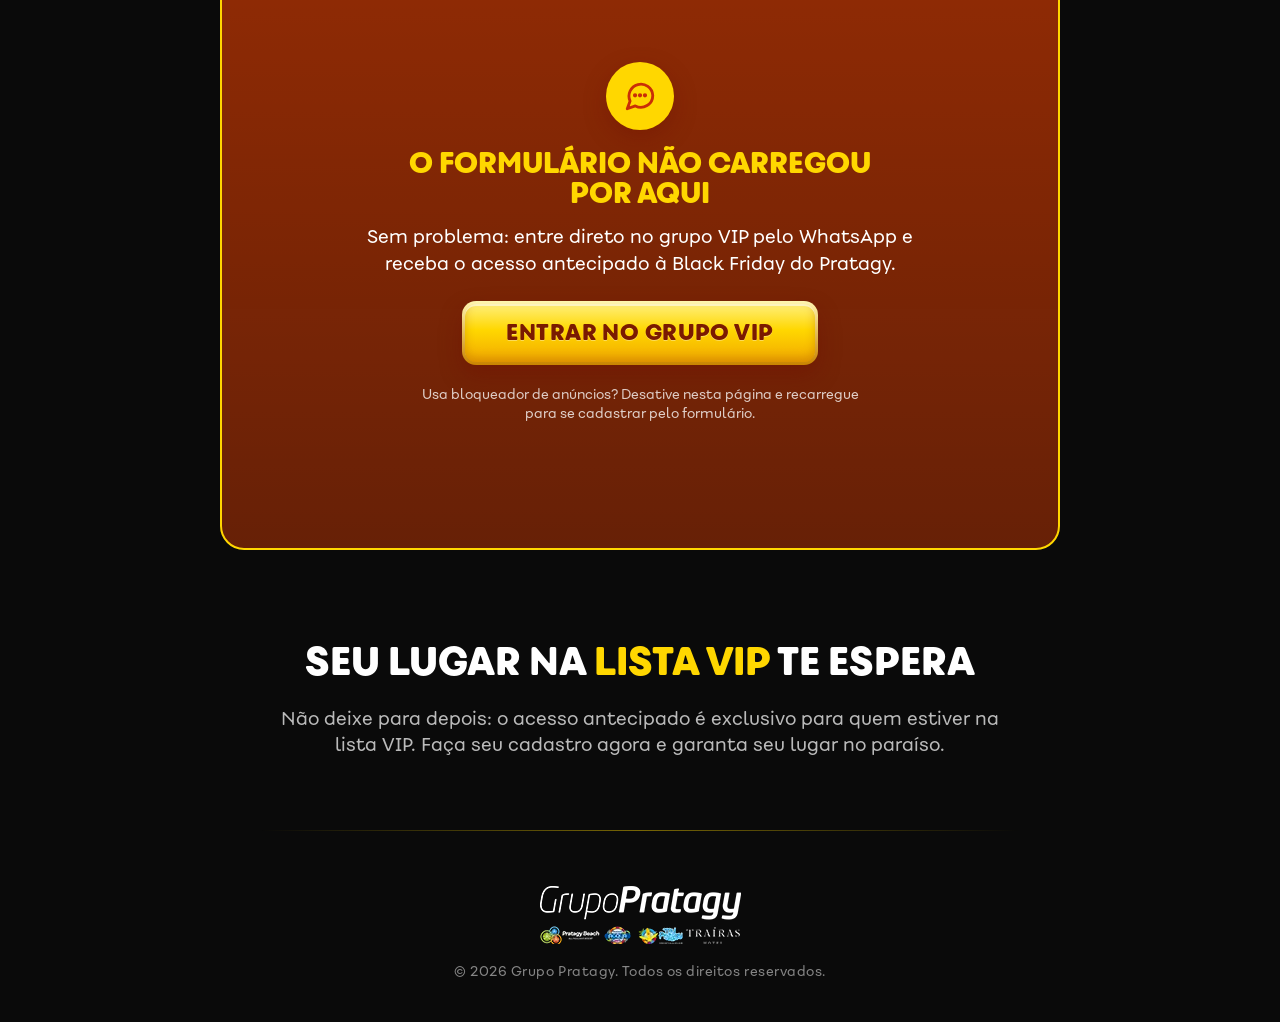
==== commit 2ec75021: "Correção dos seletores para resistir ao formatador da Omnibees + ferramenta de conferência pós-publi" ====
--- a/index.html
+++ b/index.html
@@ -65,9 +65,12 @@
    direto: section/footer com padding 70px e overflow hidden (quebra o sticky do hero), títulos cinza #292929
    em Open Sans 300, margem de 24px em button, transição em todo link, cor azul em a:hover/a:focus.
    :where(.bf) + tag empata com as regras do tema e vence por vir depois; as classes da página continuam
-   mandando. Aqui só se devolve o padrão do navegador. */
+   mandando. Aqui só se devolve o padrão do navegador.
+   NUNCA deixe espaço antes de ":" num seletor (ex.: ".bf :focus-visible", ":where(.bf) :is(h1)"): o editor da
+   Omnibees reformata o código, apaga esse espaço e o seletor muda de sentido. Escreva ".bf *:focus-visible" ou
+   repita a tag. O gerador (ferramentas/gerar-omnibees.js) recusa esse padrão. */
 :where(.bf) section, :where(.bf) footer { padding: 0; overflow: visible; }
-:where(.bf) :is(h1, h2, h3) { margin: 0; color: inherit; font-family: inherit; font-size: inherit; font-weight: 700; line-height: inherit; }
+:where(.bf) h1, :where(.bf) h2, :where(.bf) h3 { margin: 0; color: inherit; font-family: inherit; font-size: inherit; font-weight: 700; line-height: inherit; }
 :where(.bf) p { color: inherit; font-family: inherit; font-size: inherit; line-height: inherit; }
 :where(.bf) button { margin: 0; font: inherit; }
 :where(.bf) a { font-weight: inherit; transition: none; }
@@ -79,7 +82,7 @@
 .bf-btn--b2b:is(:hover, :focus, :active, :visited) { color: var(--bf-white); }
 .bf-wrap { width: min(1180px, 100% - var(--bf-gutter) * 2); margin-inline: auto; }
 .bf-sr { position: absolute !important; width: 1px; height: 1px; padding: 0; margin: -1px; overflow: hidden; clip: rect(0 0 0 0); clip-path: inset(50%); white-space: nowrap; border: 0; }
-.bf :focus-visible { outline: 3px solid var(--bf-gold); outline-offset: 4px; }
+.bf *:focus-visible { outline: 3px solid var(--bf-gold); outline-offset: 4px; }
 .bf [hidden] { display: none !important; }
 
 /* Selo gigante fixo no fundo (5%) — parallax via JS */
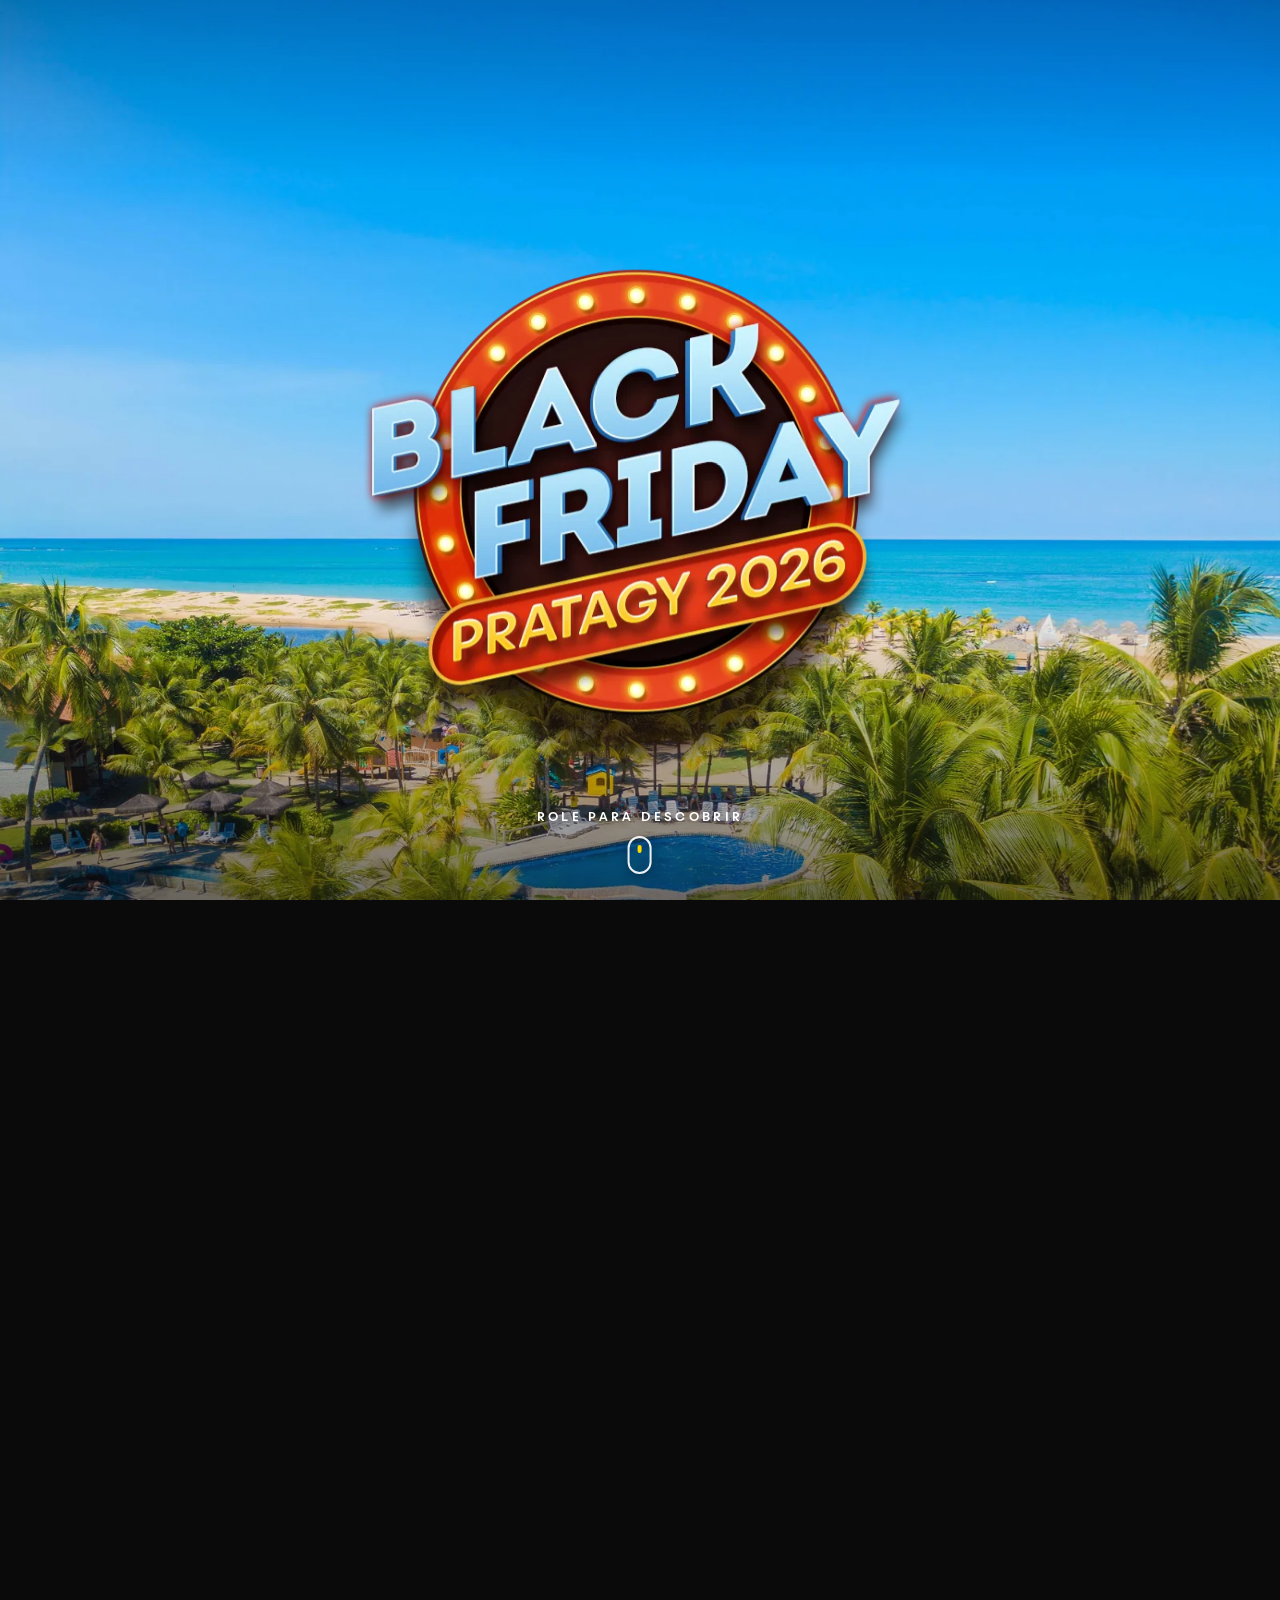
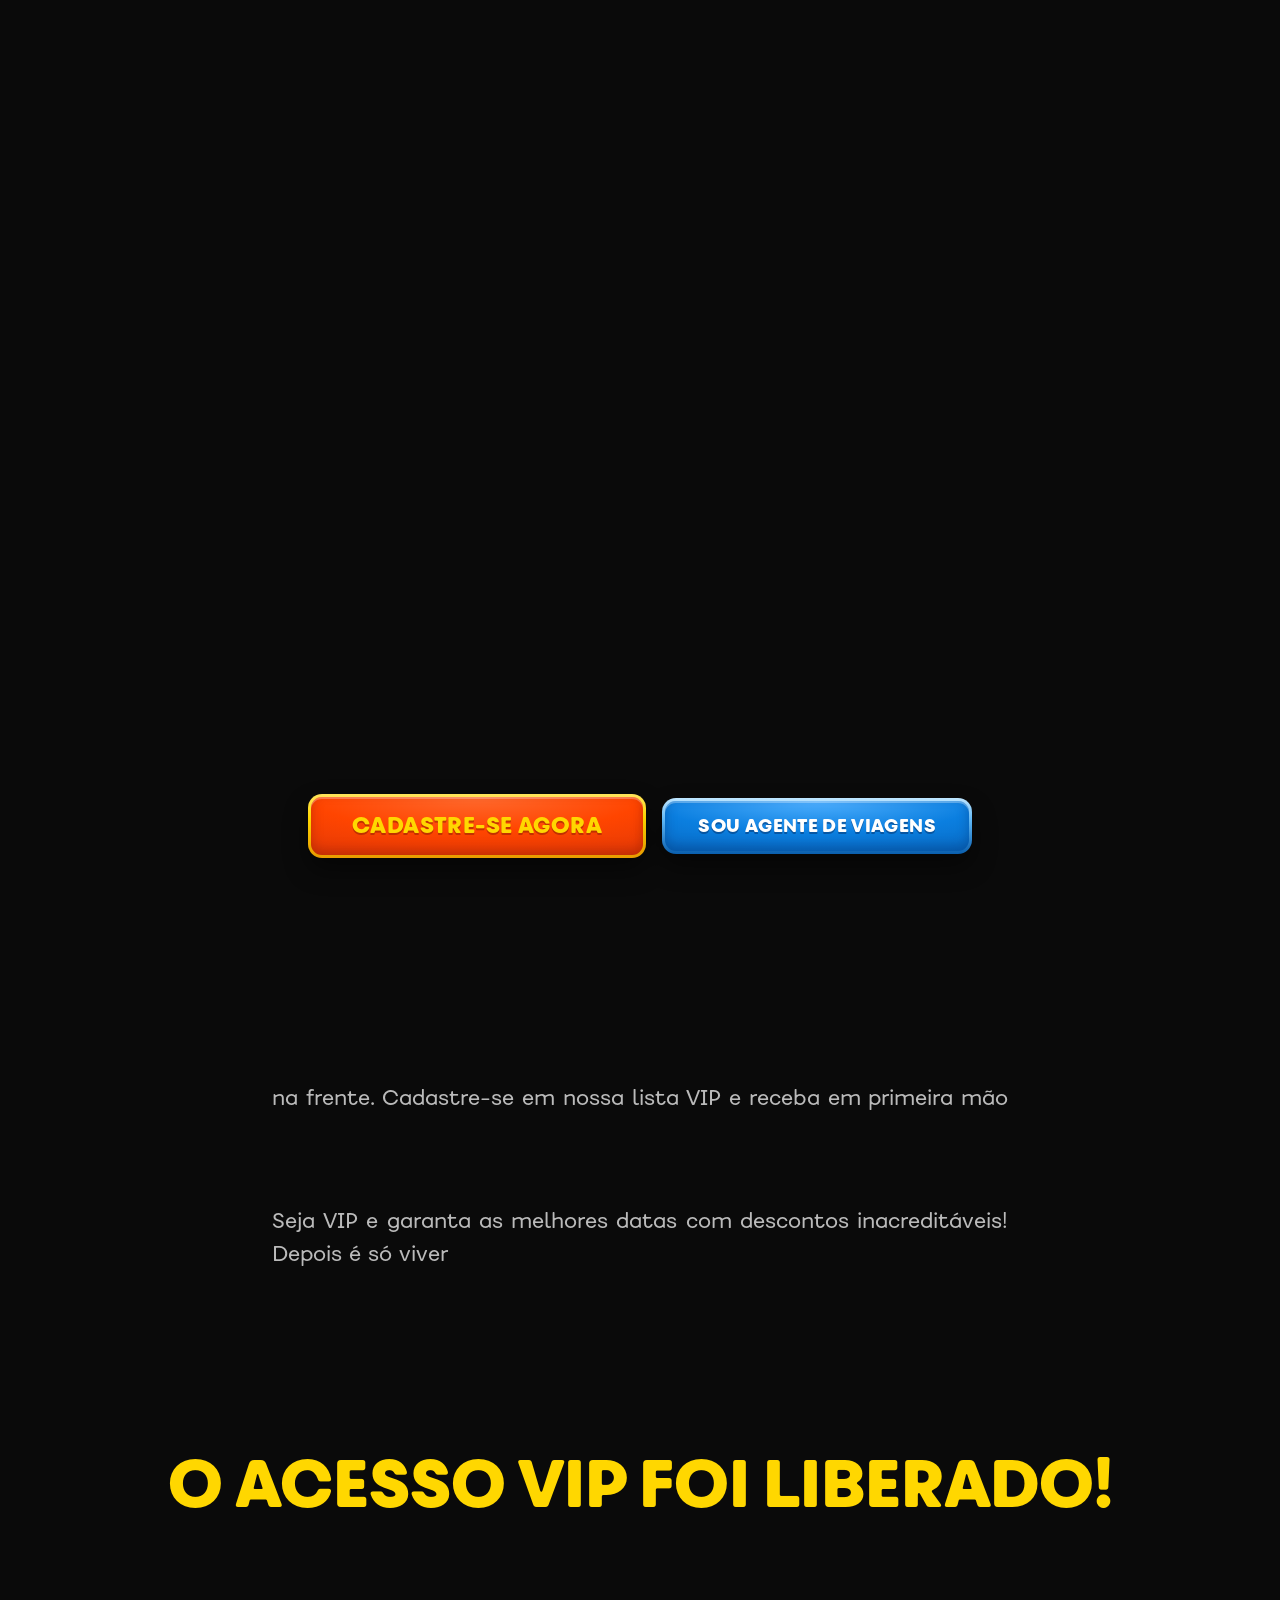
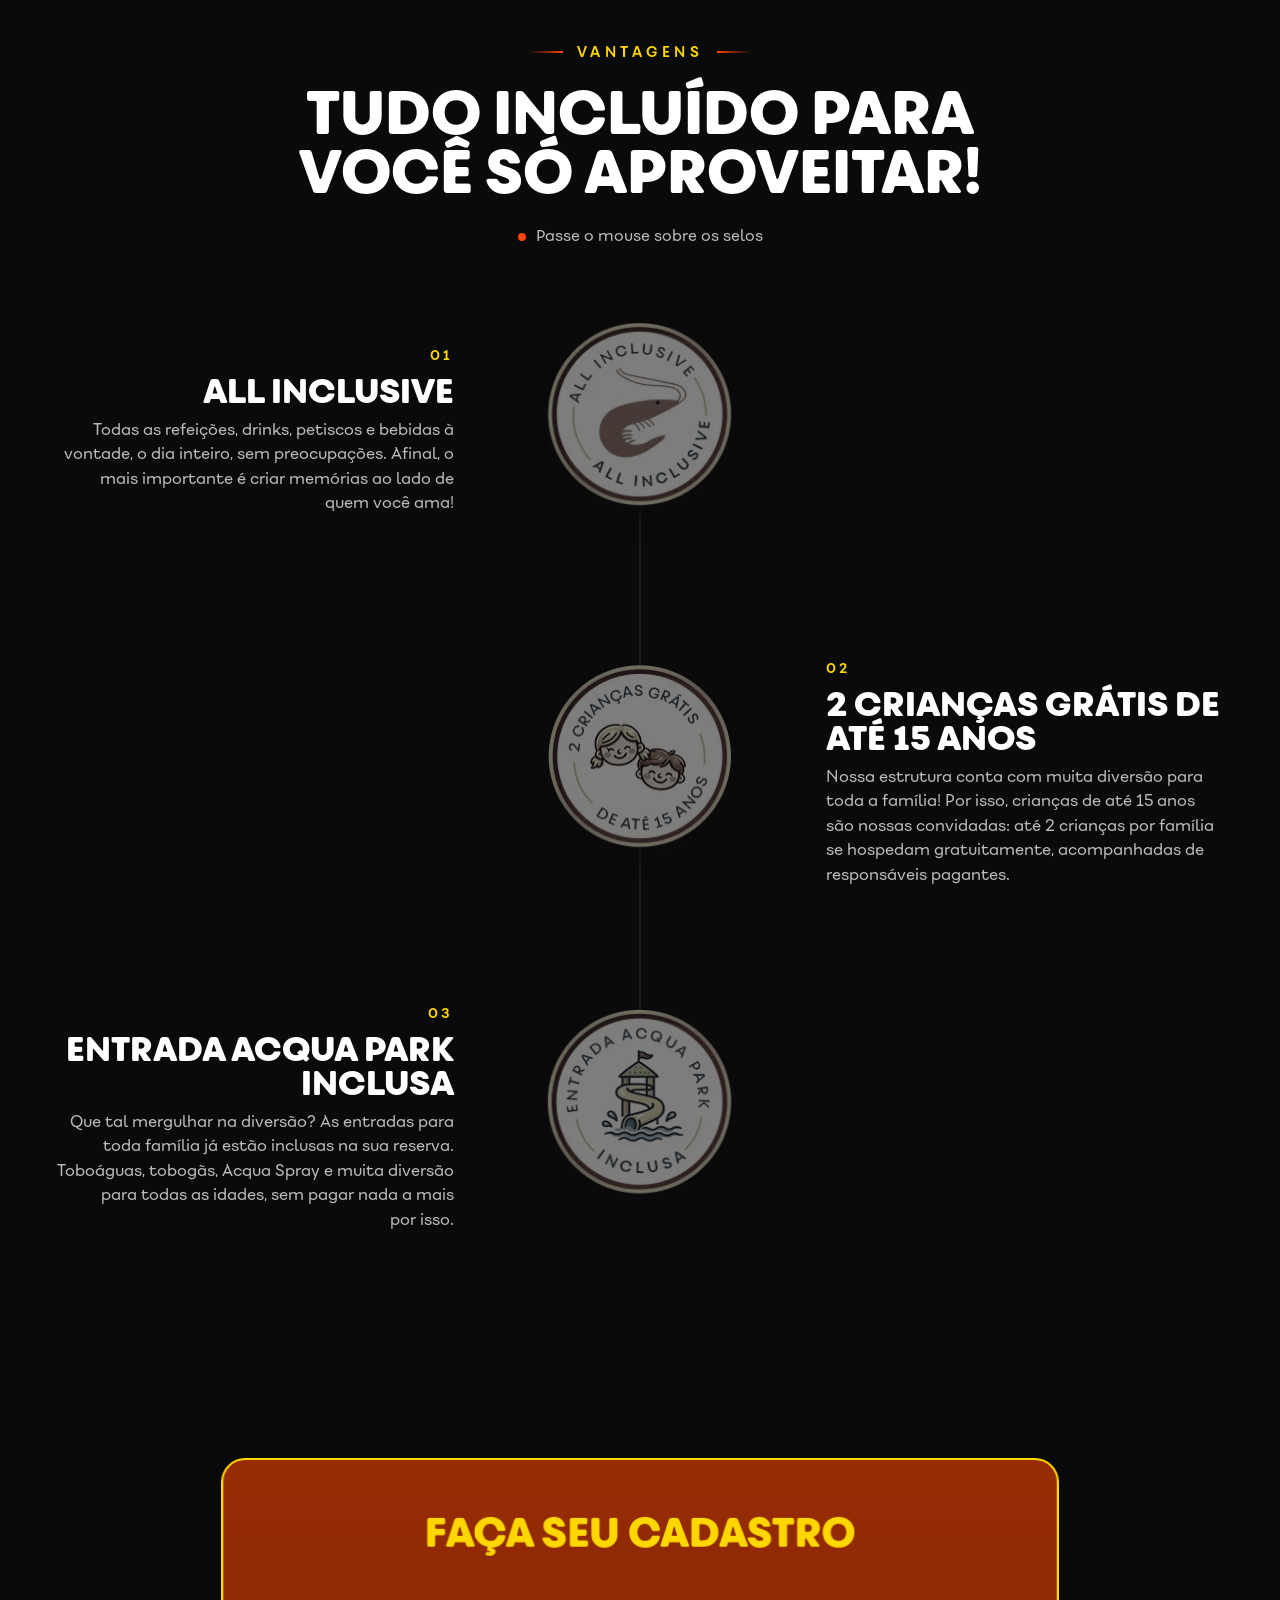
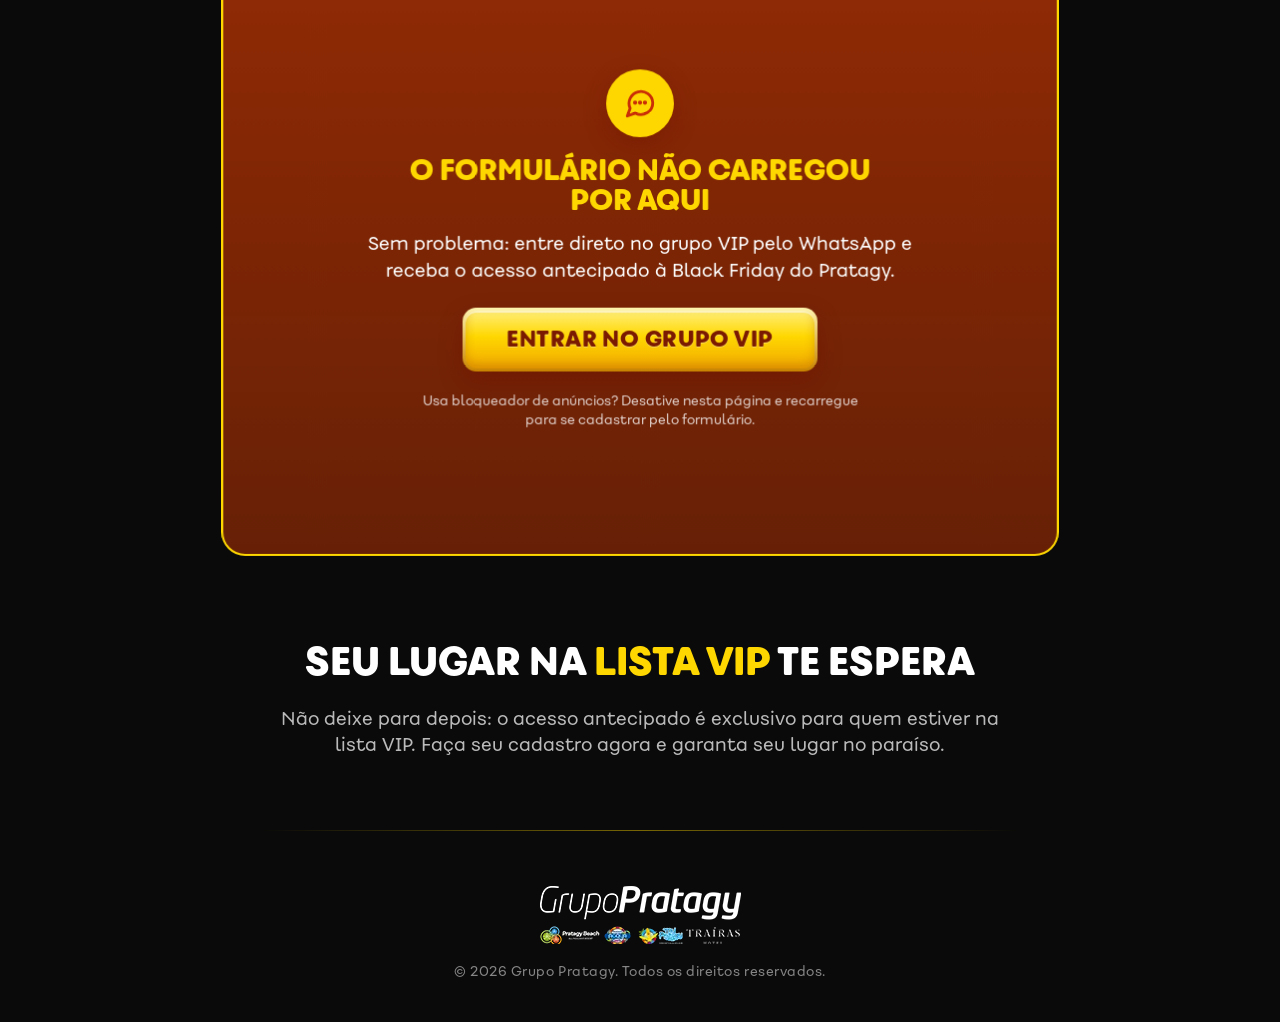
==== commit 8d20420f: "Correção de jitter no dock sticky no iOS Safari (camada própria apenas em touch) Co-Authored-By: Cla" ====
--- a/index.html
+++ b/index.html
@@ -328,6 +328,9 @@
   display: flex; justify-content: center; align-items: center; gap: 16px; padding: 0 var(--bf-gutter);
   margin: clamp(28px, 6vh, 64px) 0 clamp(40px, 8vh, 96px); pointer-events: none;
 }
+/* Telas de toque: camada própria para o dock, que reduz a tremida do sticky no Safari do iPhone. Só no toque para
+   não arriscar a suavização ClearType do texto dos botões no Chrome/Edge do Windows. */
+@media (hover: none) and (pointer: coarse) { .bf-dock { transform: translateZ(0); } }
 .bf-dock .bf-btn { pointer-events: auto; }
 
 /* =========================================================
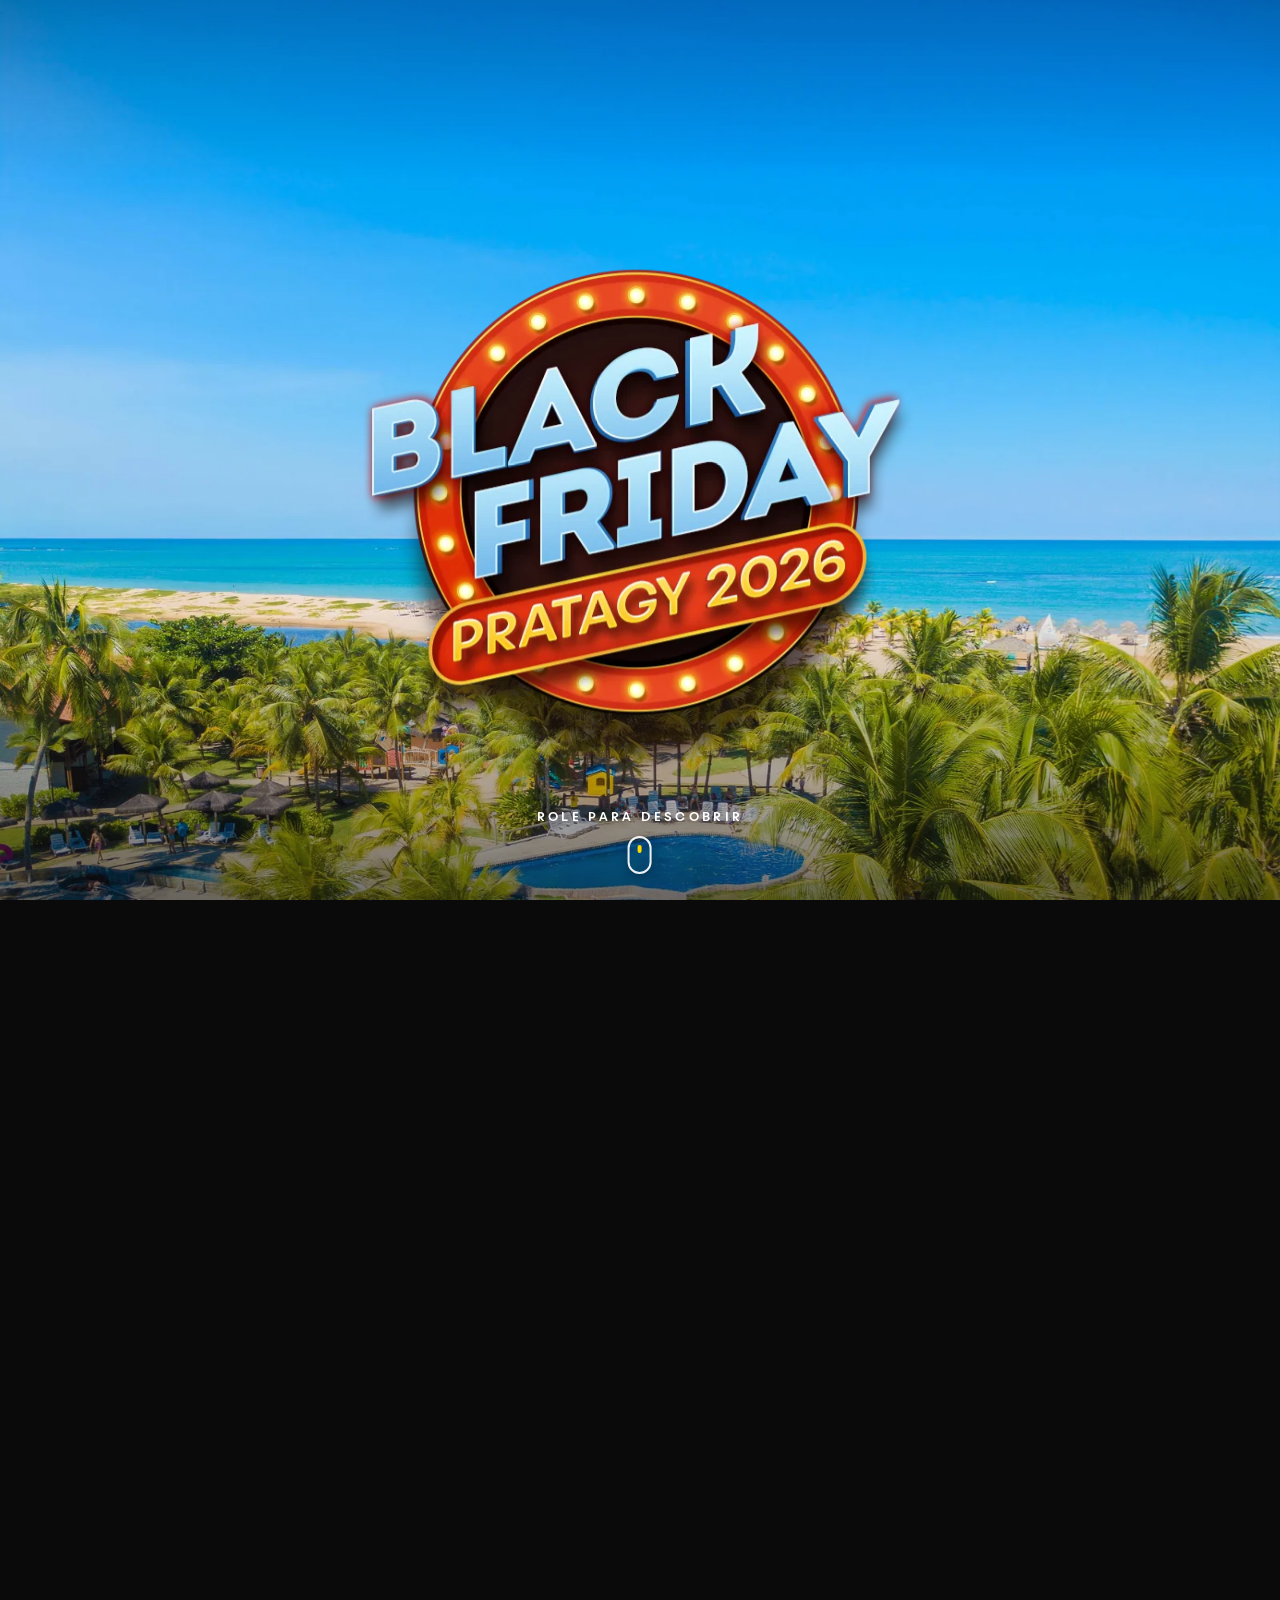
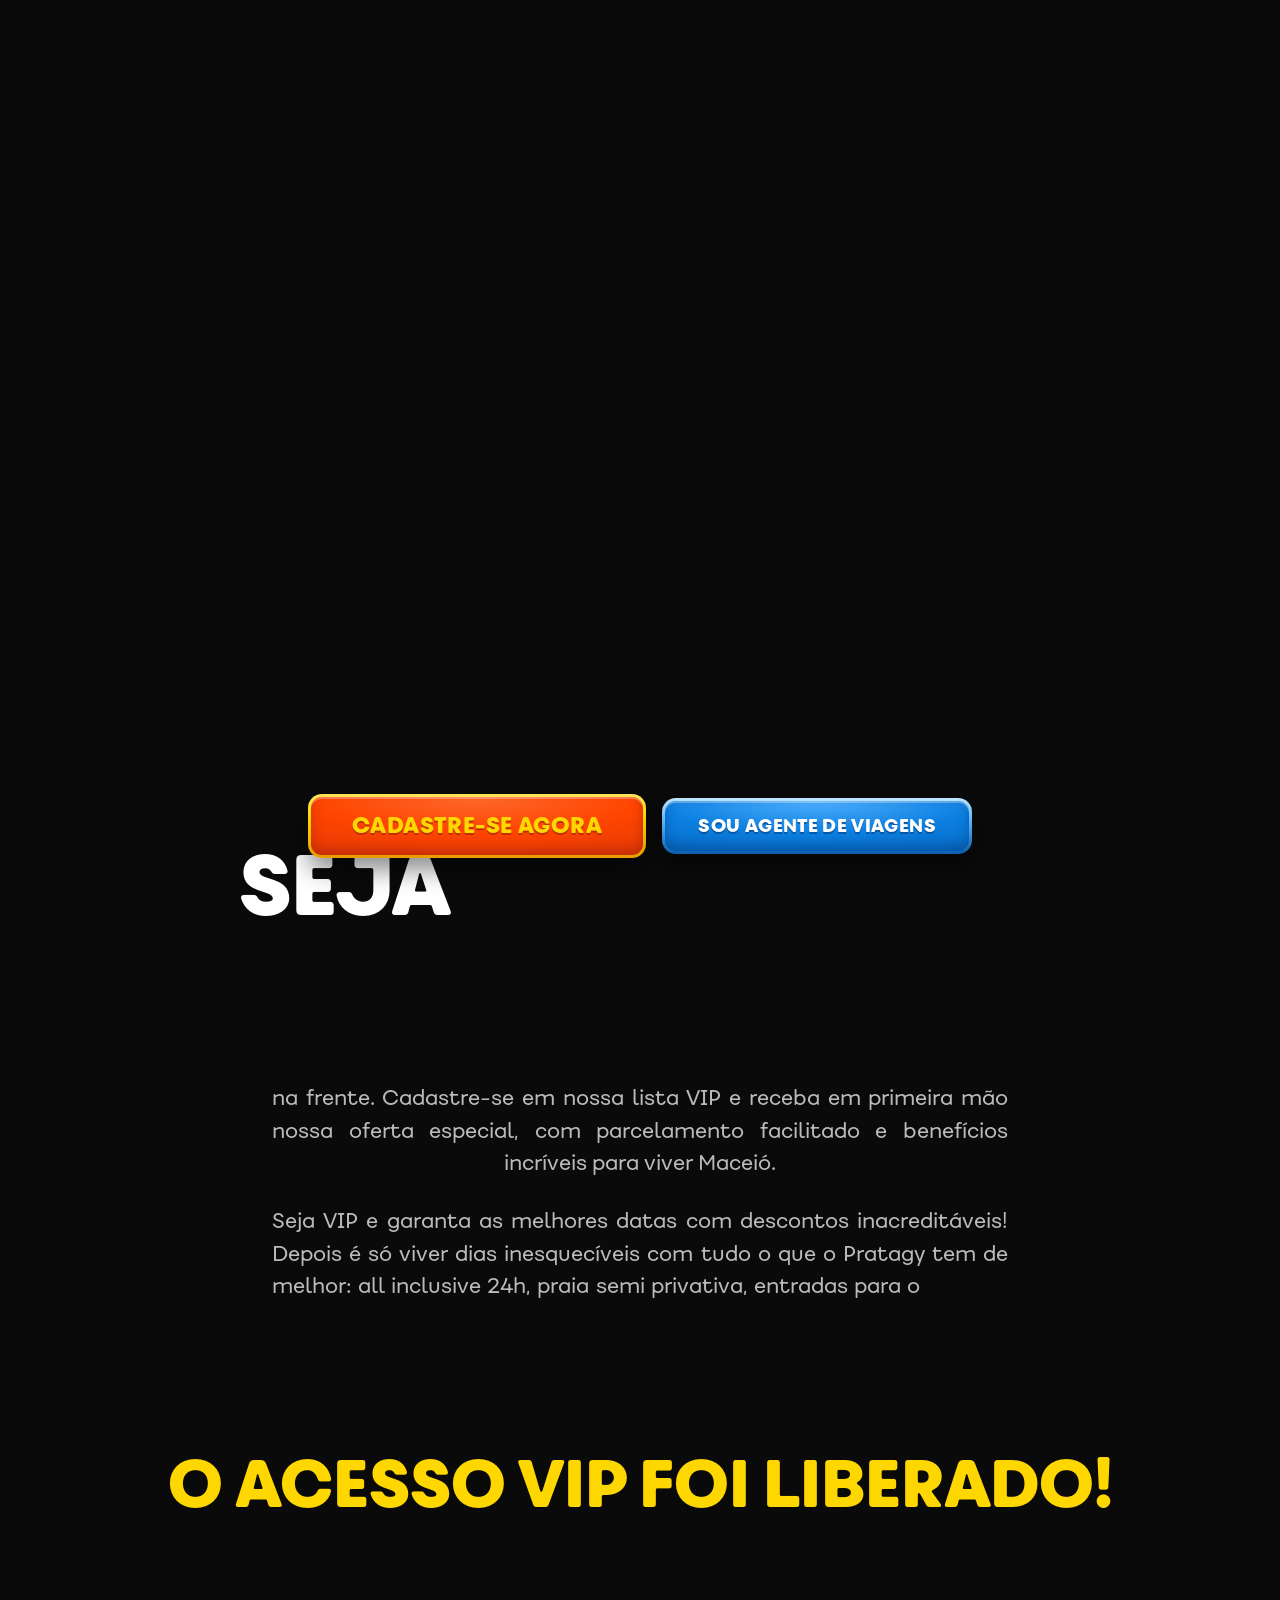
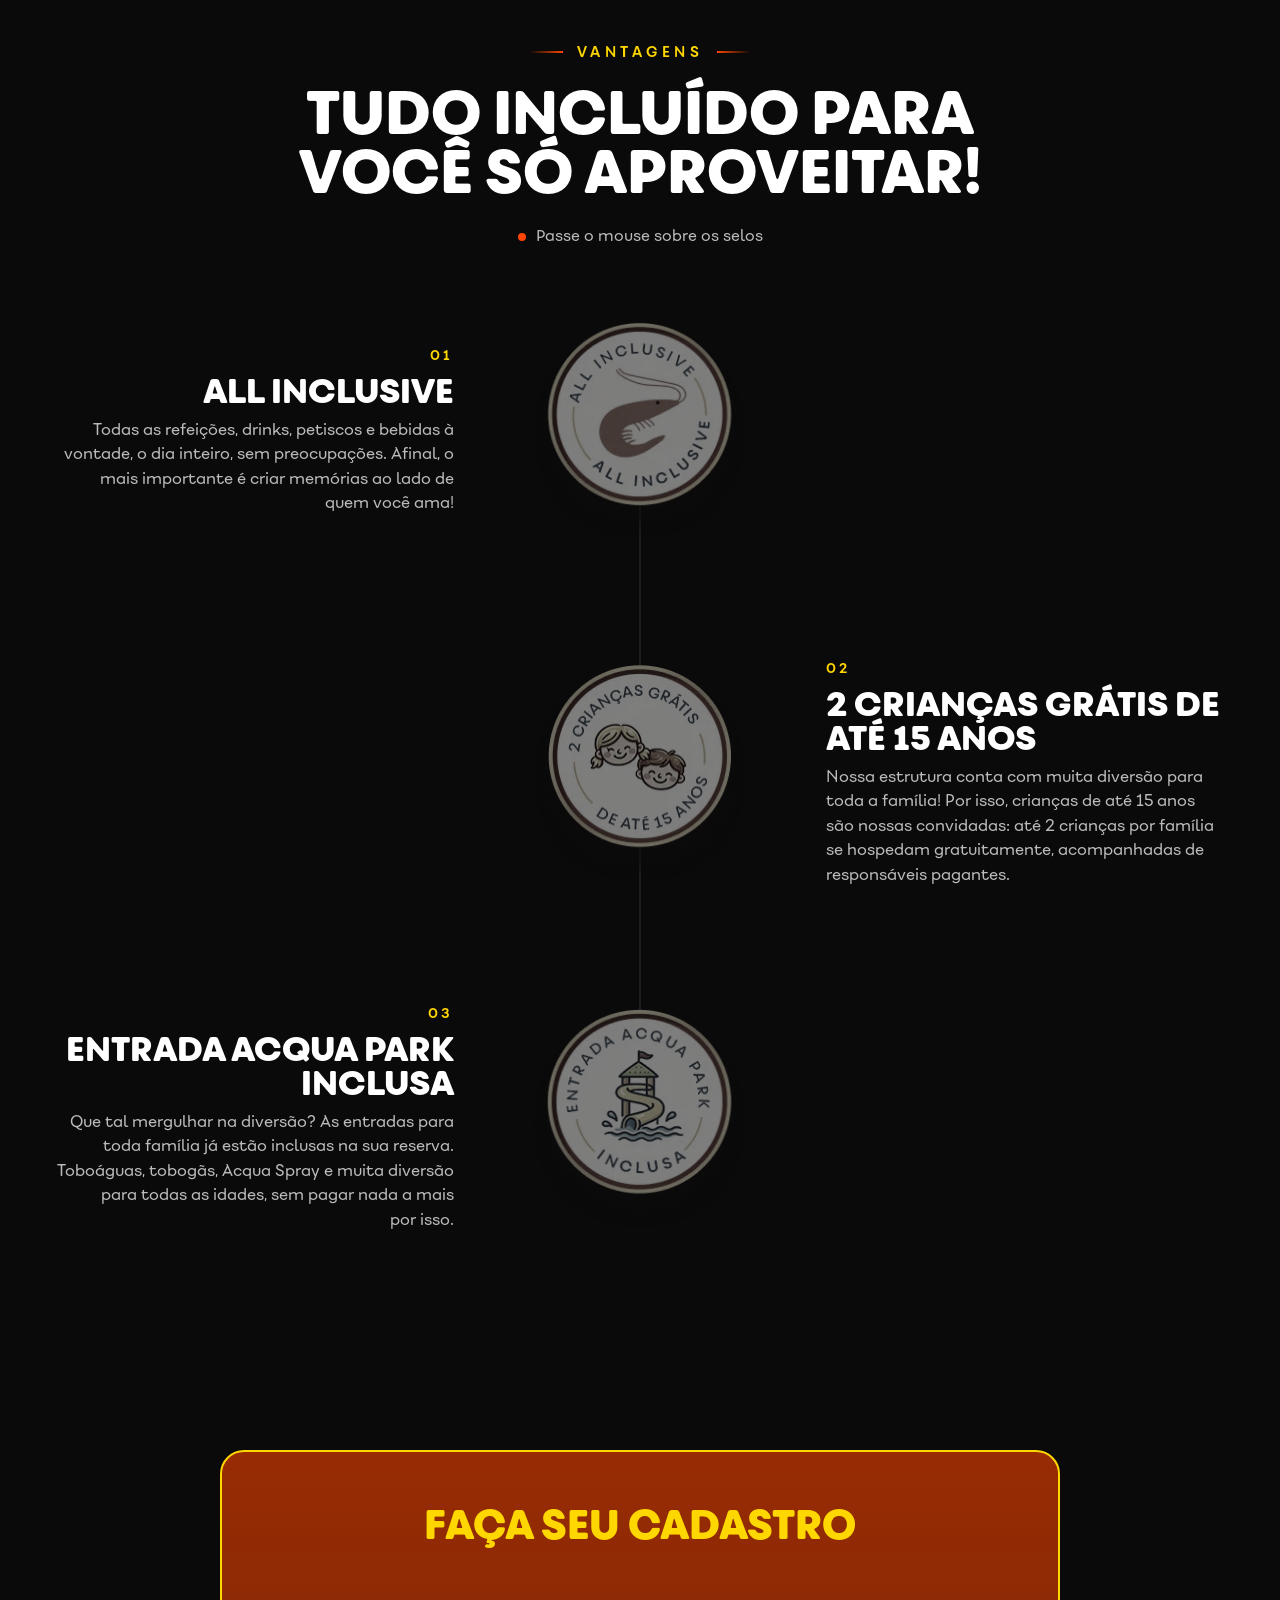
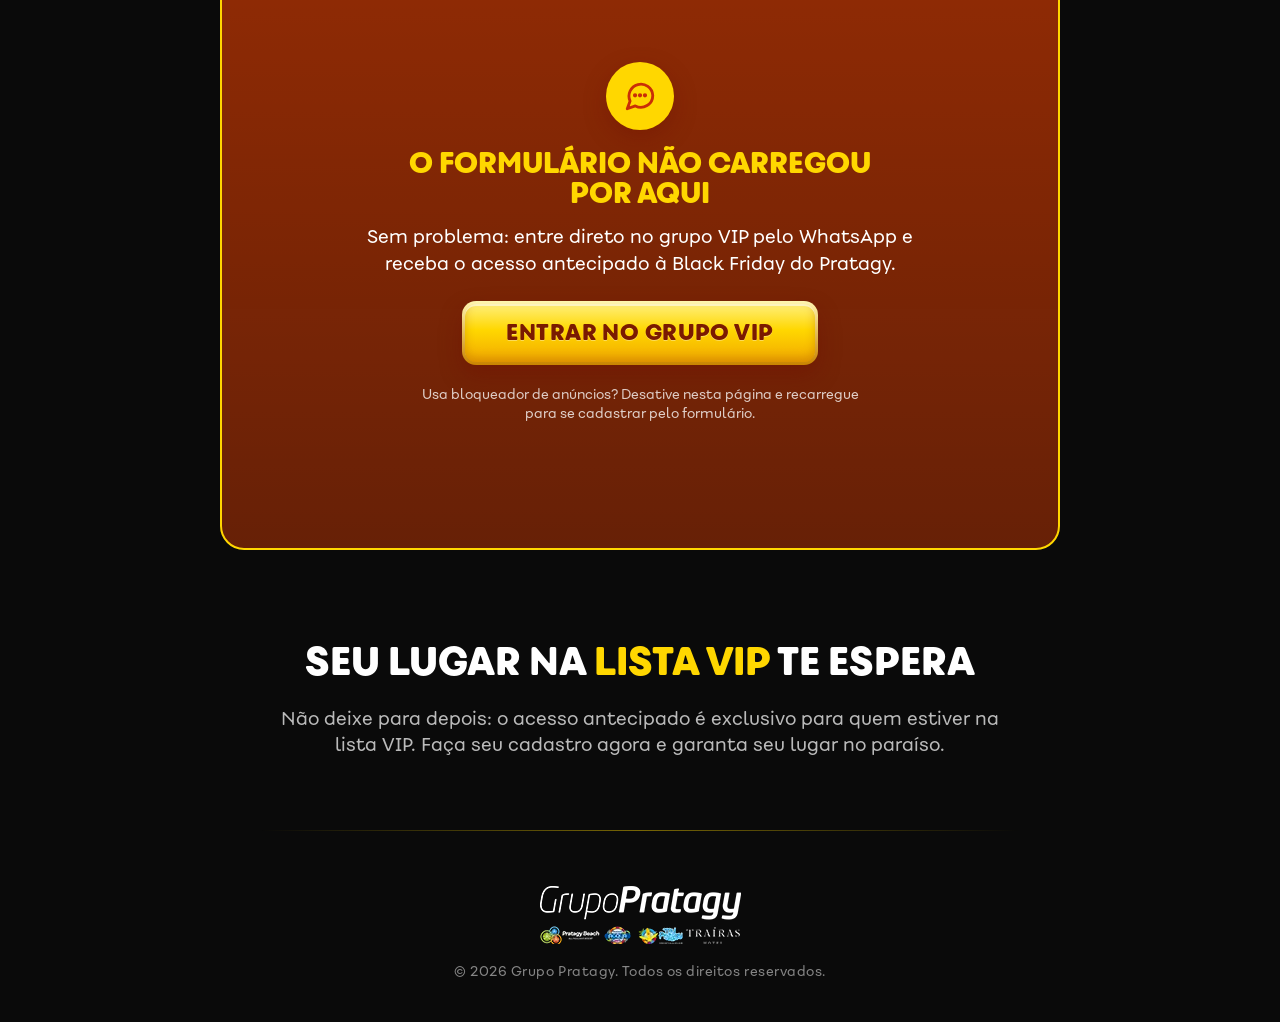
==== commit 8c1ae400: "Correção de jitter no dock iOS: distância fixa em vez de env(safe-area-inset-bottom) dinâmico Co-Aut" ====
--- a/index.html
+++ b/index.html
@@ -328,9 +328,6 @@
   display: flex; justify-content: center; align-items: center; gap: 16px; padding: 0 var(--bf-gutter);
   margin: clamp(28px, 6vh, 64px) 0 clamp(40px, 8vh, 96px); pointer-events: none;
 }
-/* Telas de toque: camada própria para o dock, que reduz a tremida do sticky no Safari do iPhone. Só no toque para
-   não arriscar a suavização ClearType do texto dos botões no Chrome/Edge do Windows. */
-@media (hover: none) and (pointer: coarse) { .bf-dock { transform: translateZ(0); } }
 .bf-dock .bf-btn { pointer-events: auto; }
 
 /* =========================================================
@@ -539,10 +536,13 @@
   .bf-btn--b2b { min-height: 50px; }   /* secundário: um pouco mais baixo que o principal */
 }
 /* Dock no celular: lado a lado os dois botões precisam de ~515px, então abaixo de 600px eles empilham
-   (principal em cima), com a mesma largura. Compacto para ocupar pouco do rodapé da tela durante a leitura. */
+   (principal em cima), com a mesma largura. Compacto para ocupar pouco do rodapé da tela durante a leitura.
+   bottom FIXO de propósito: não use env(safe-area-inset-bottom) aqui. No Safari do iPhone esse valor muda durante
+   a rolagem (0 com a barra de baixo visível, ~34px com ela recolhida), e o dock "tremia" a cada vez que a barra
+   aparecia/sumia. Uma camada própria (transform: translateZ(0)) foi testada no iPhone e não resolveu. */
 @media (max-width: 599.98px) {
   .bf-dock {
-    flex-direction: column; gap: 8px; bottom: calc(env(safe-area-inset-bottom, 0px) + 8px);
+    flex-direction: column; gap: 8px; bottom: 16px;
     margin: 20px 0 32px;
   }
   .bf-dock .bf-btn { width: min(100%, 340px); min-height: 48px; padding: 10px 18px; border-radius: 10px; font-size: 15px; }
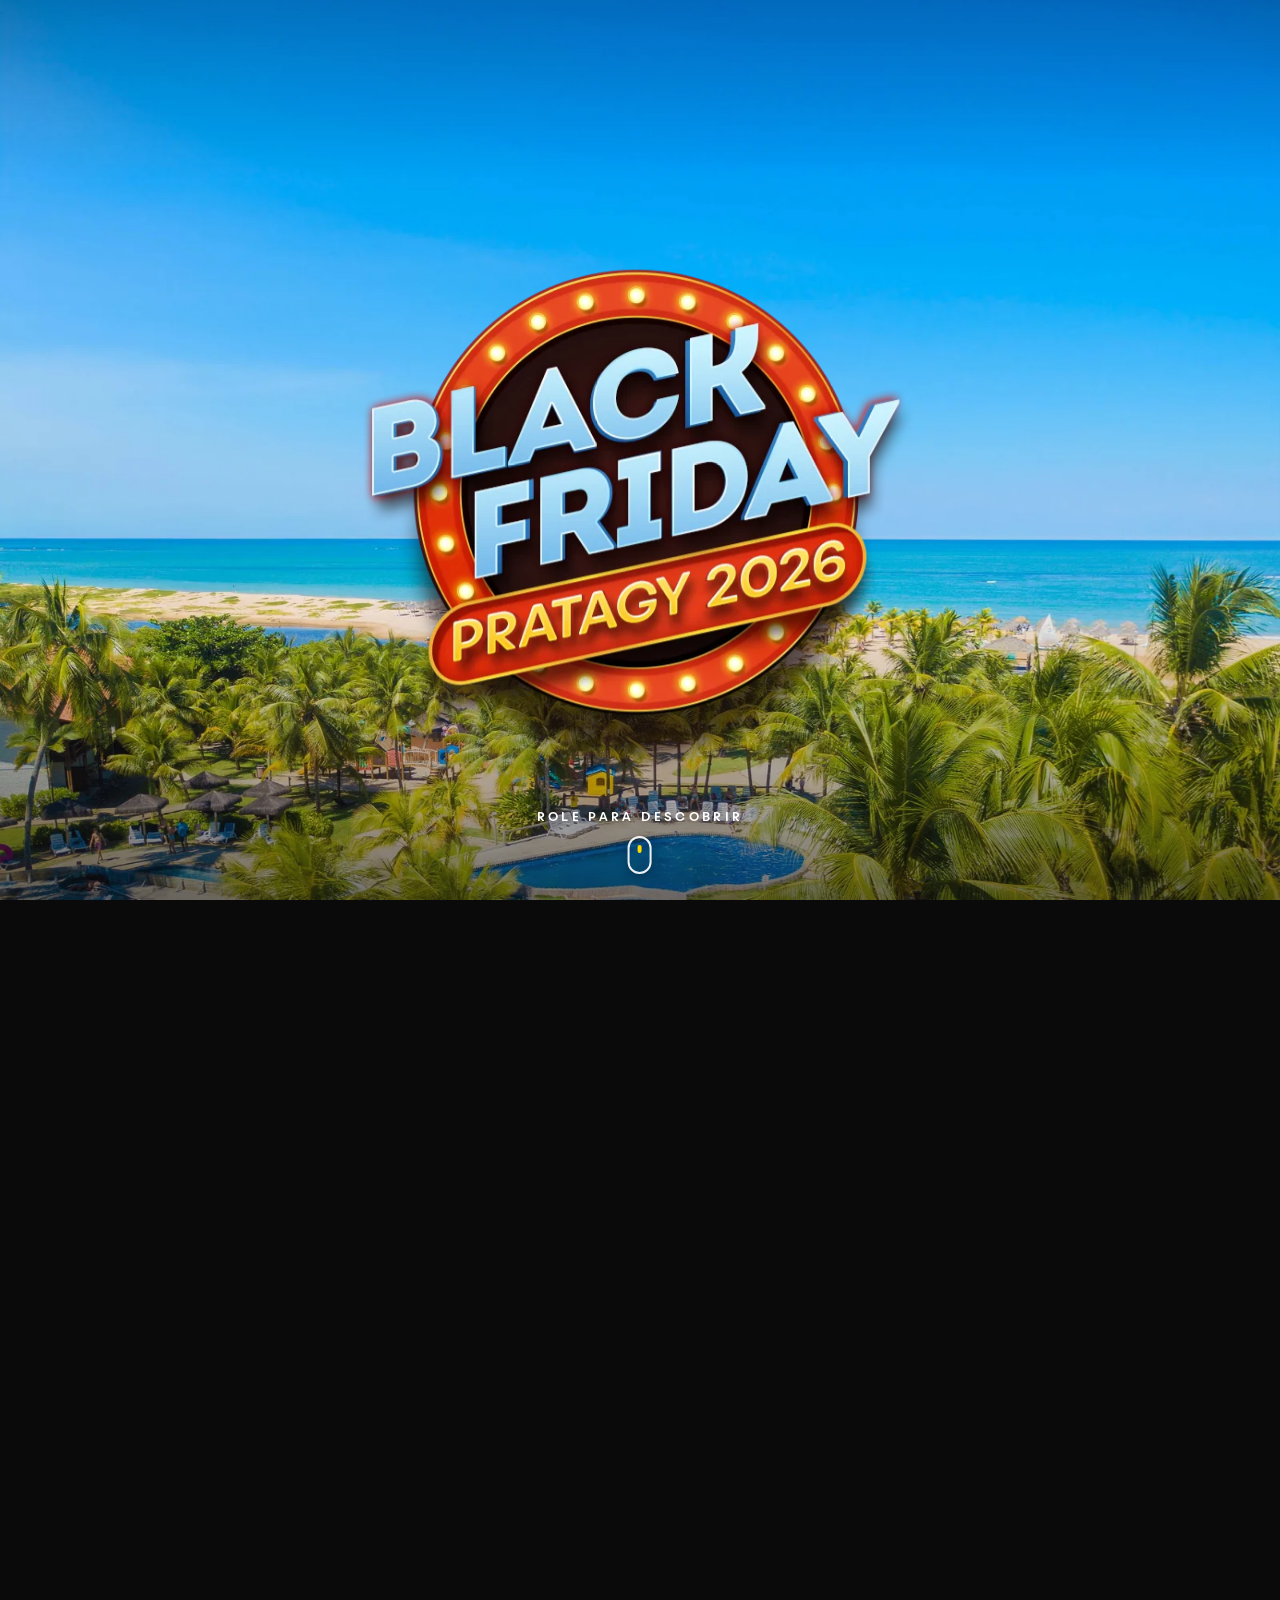
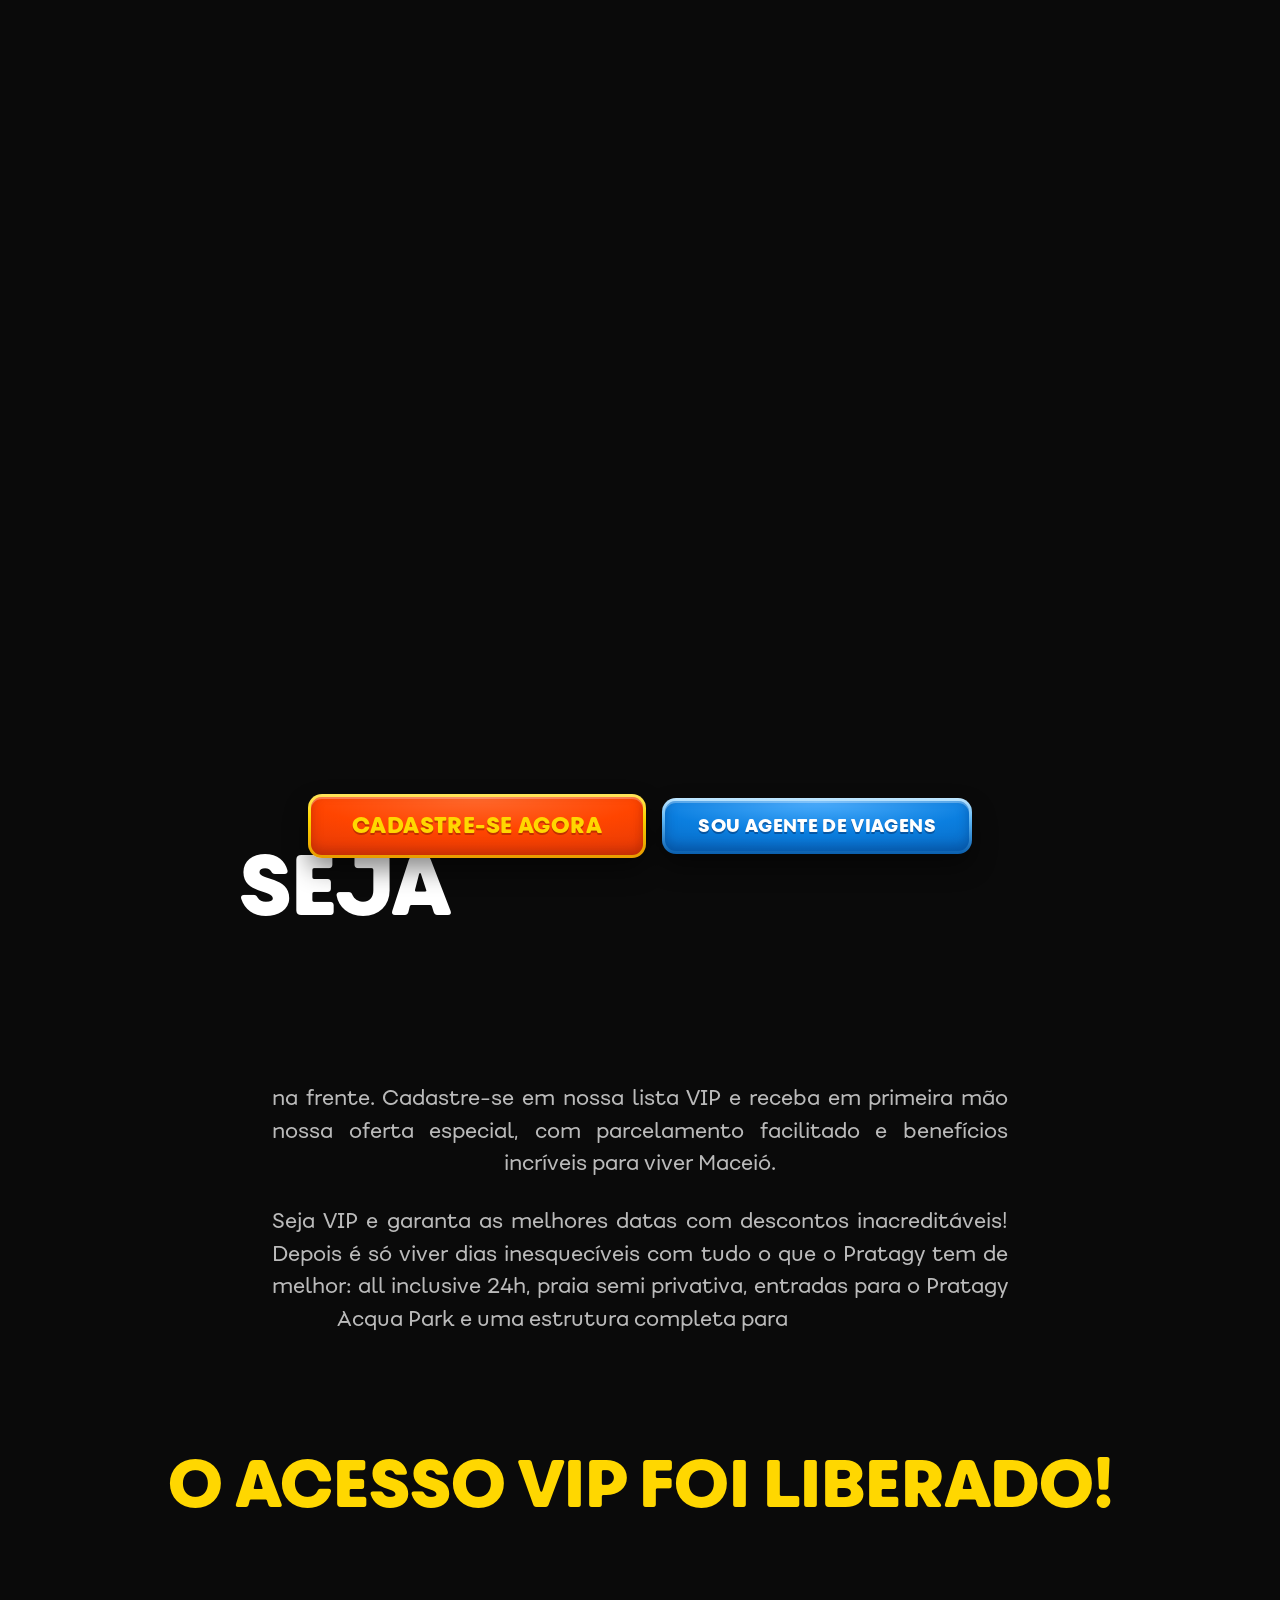
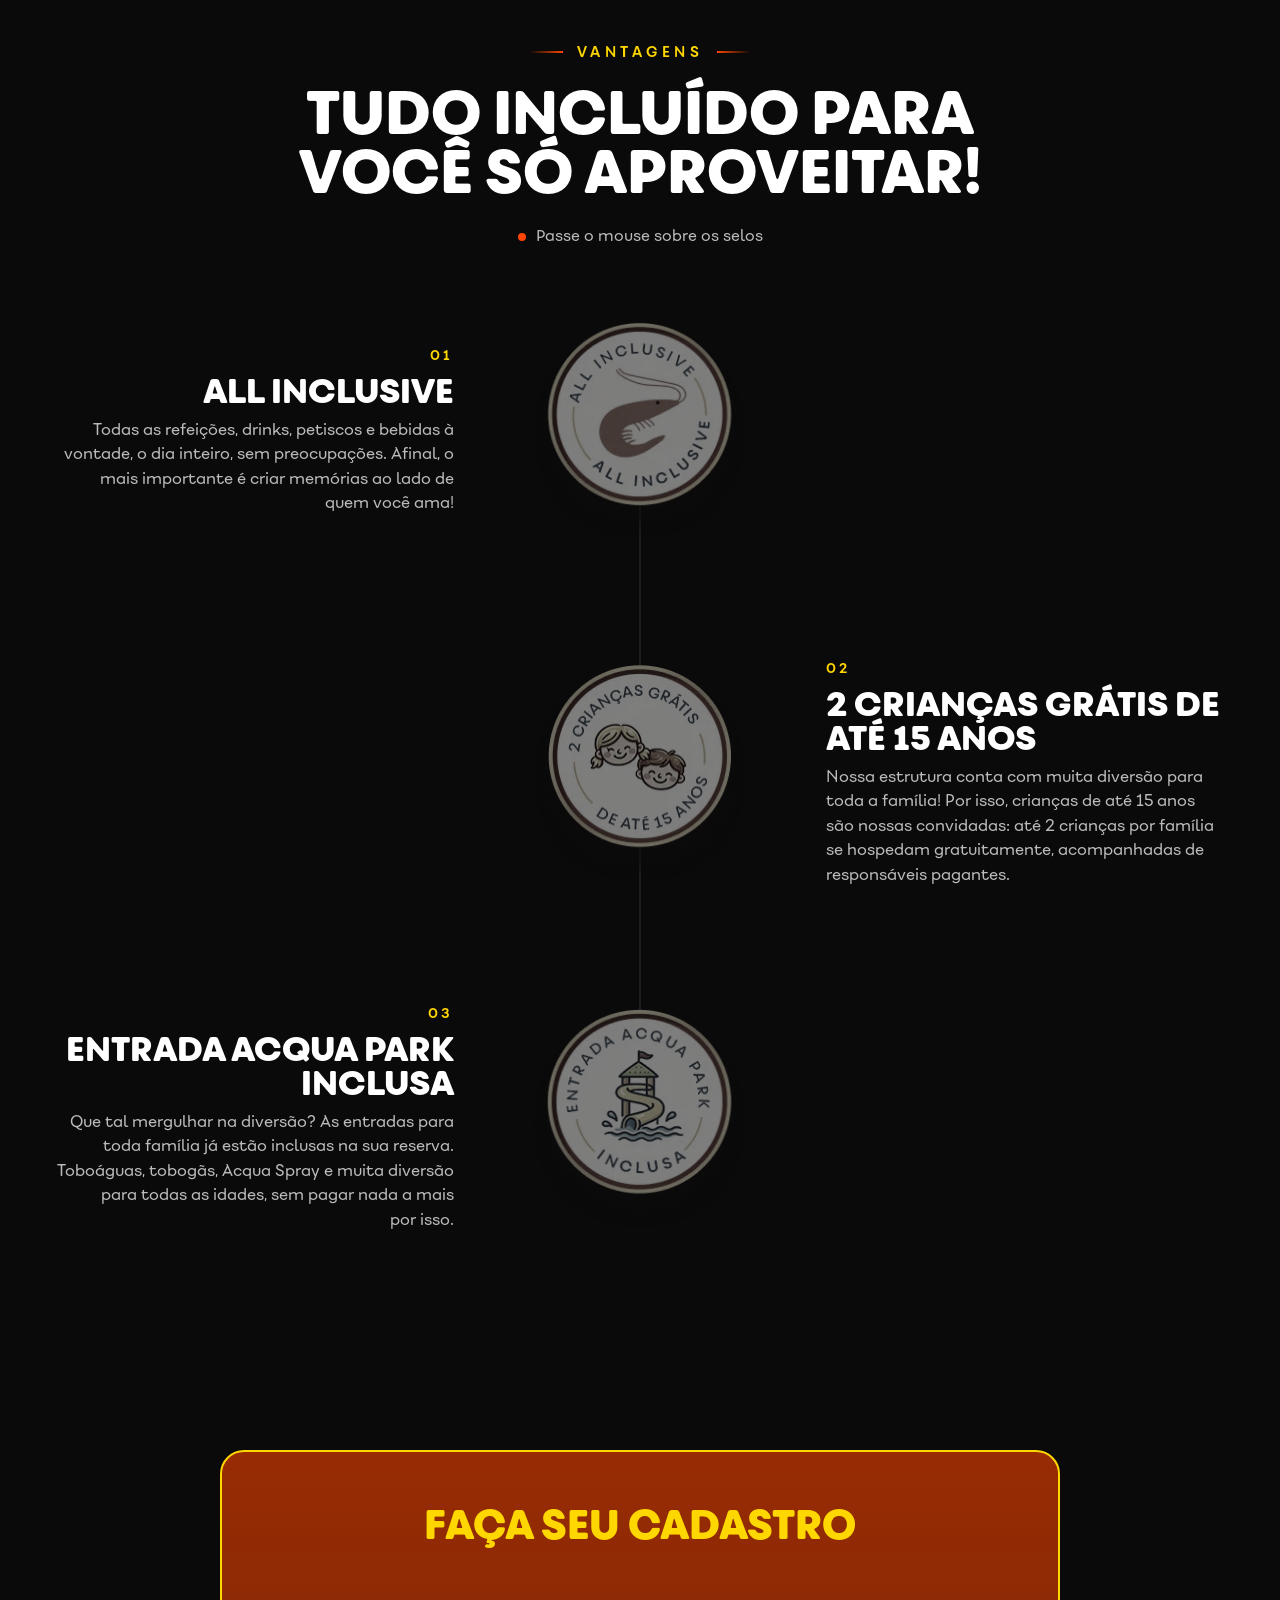
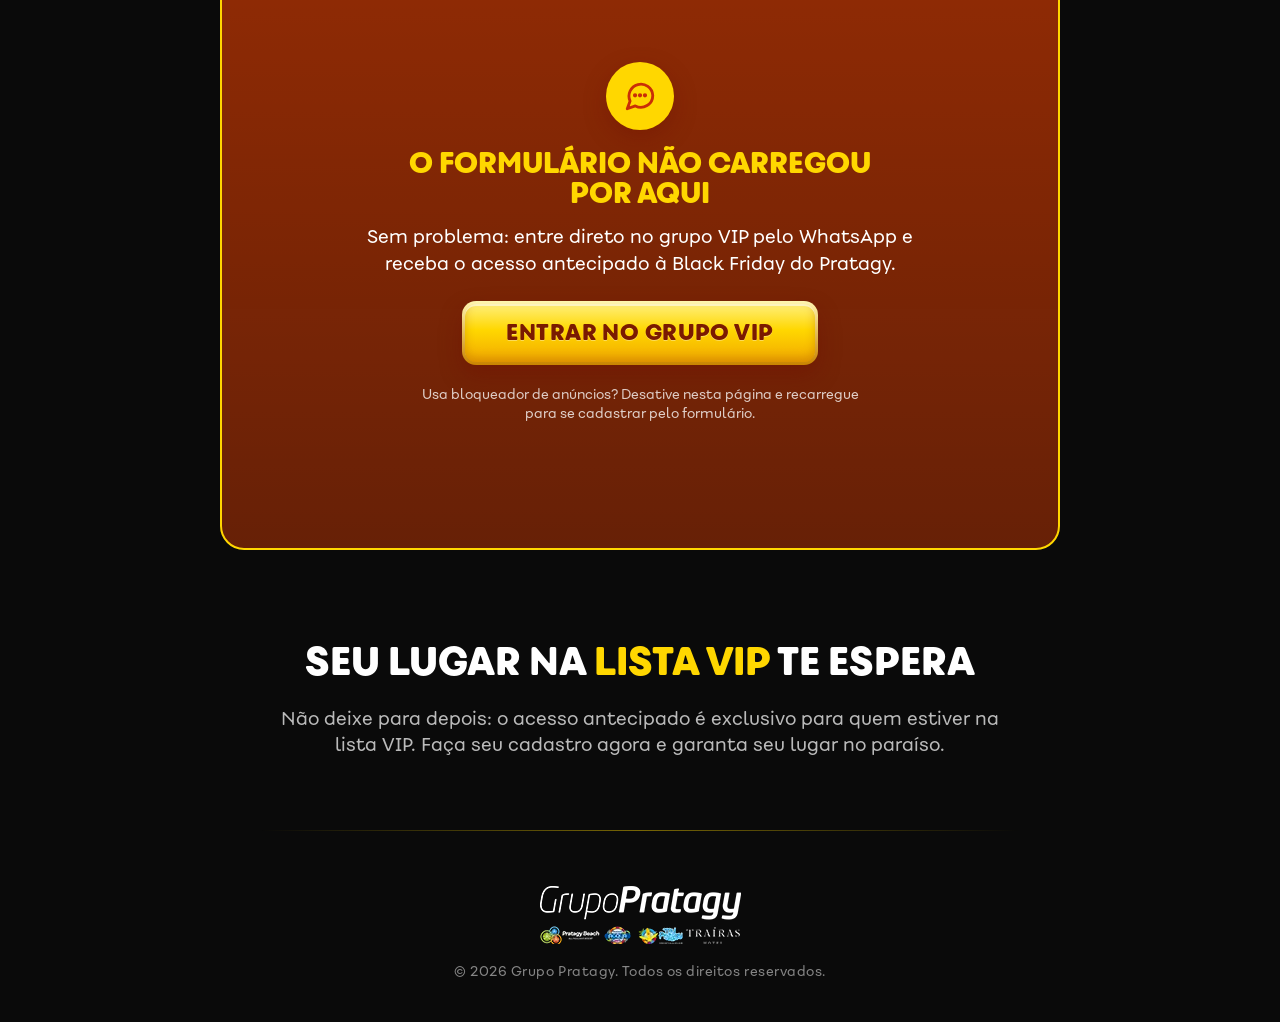
==== commit 735e0cf5: "Tracking do especialista de CRM (Meta Pixel + Google tag) e link do B2B incorporados ao index.html C" ====
--- a/index.html
+++ b/index.html
@@ -4,6 +4,23 @@
      node ferramentas/gerar-omnibees.js
      para regenerar head.html e body.html (versões para colar na Omnibees). Detalhes no README.md. -->
 <head>
+<!-- Meta Pixel Code -->
+<script>
+  !function(f,b,e,v,n,t,s){if(f.fbq)return;n=f.fbq=function(){n.callMethod?n.callMethod.apply(n,arguments):n.queue.push(arguments)};if(!f._fbq)f._fbq=n;n.push=n;n.loaded=!0;n.version='2.0';n.queue=[];t=b.createElement(e);t.async=!0;t.src=v;s=b.getElementsByTagName(e)[0];s.parentNode.insertBefore(t,s)}(window,document,'script','https://connect.facebook.net/en_US/fbevents.js');
+  fbq('init', '926359736310492');
+  fbq('track', 'PageView');
+</script>
+<!-- End Meta Pixel Code -->
+
+<!-- Google tag (gtag.js) -->
+<script async src="https://www.googletagmanager.com/gtag/js?id=AW-862578537"></script>
+<script>
+  window.dataLayer = window.dataLayer || [];
+  function gtag(){dataLayer.push(arguments);}
+  gtag('js', new Date());
+  gtag('config', 'AW-862578537');
+</script>
+
 <meta charset="utf-8">
 <meta name="viewport" content="width=device-width, initial-scale=1, viewport-fit=cover">
 <title>Lista VIP Black Friday 2026 | Pratagy Resort</title>
@@ -720,8 +737,8 @@
     <!-- Botão sticky (CSS puro — ref. Assets/botao-entre-para-o-grupo.webp) -->
     <div class="bf-dock">
       <a class="bf-btn bf-btn--cta" href="#cadastro" data-cta><span>Cadastre-se agora</span></a>
-      <!-- TROQUE O LINK: formulário B2B -->
-      <a class="bf-btn bf-btn--b2b" href="#b2b" target="_blank" rel="noopener"><span>Sou Agente de Viagens</span></a>
+      <!-- LINK: formulário B2B -->
+      <a class="bf-btn bf-btn--b2b" href="https://pratagy.zeev.it/" target="_blank" rel="noopener"><span>Sou Agente de Viagens</span></a>
     </div>
   </div>
 
